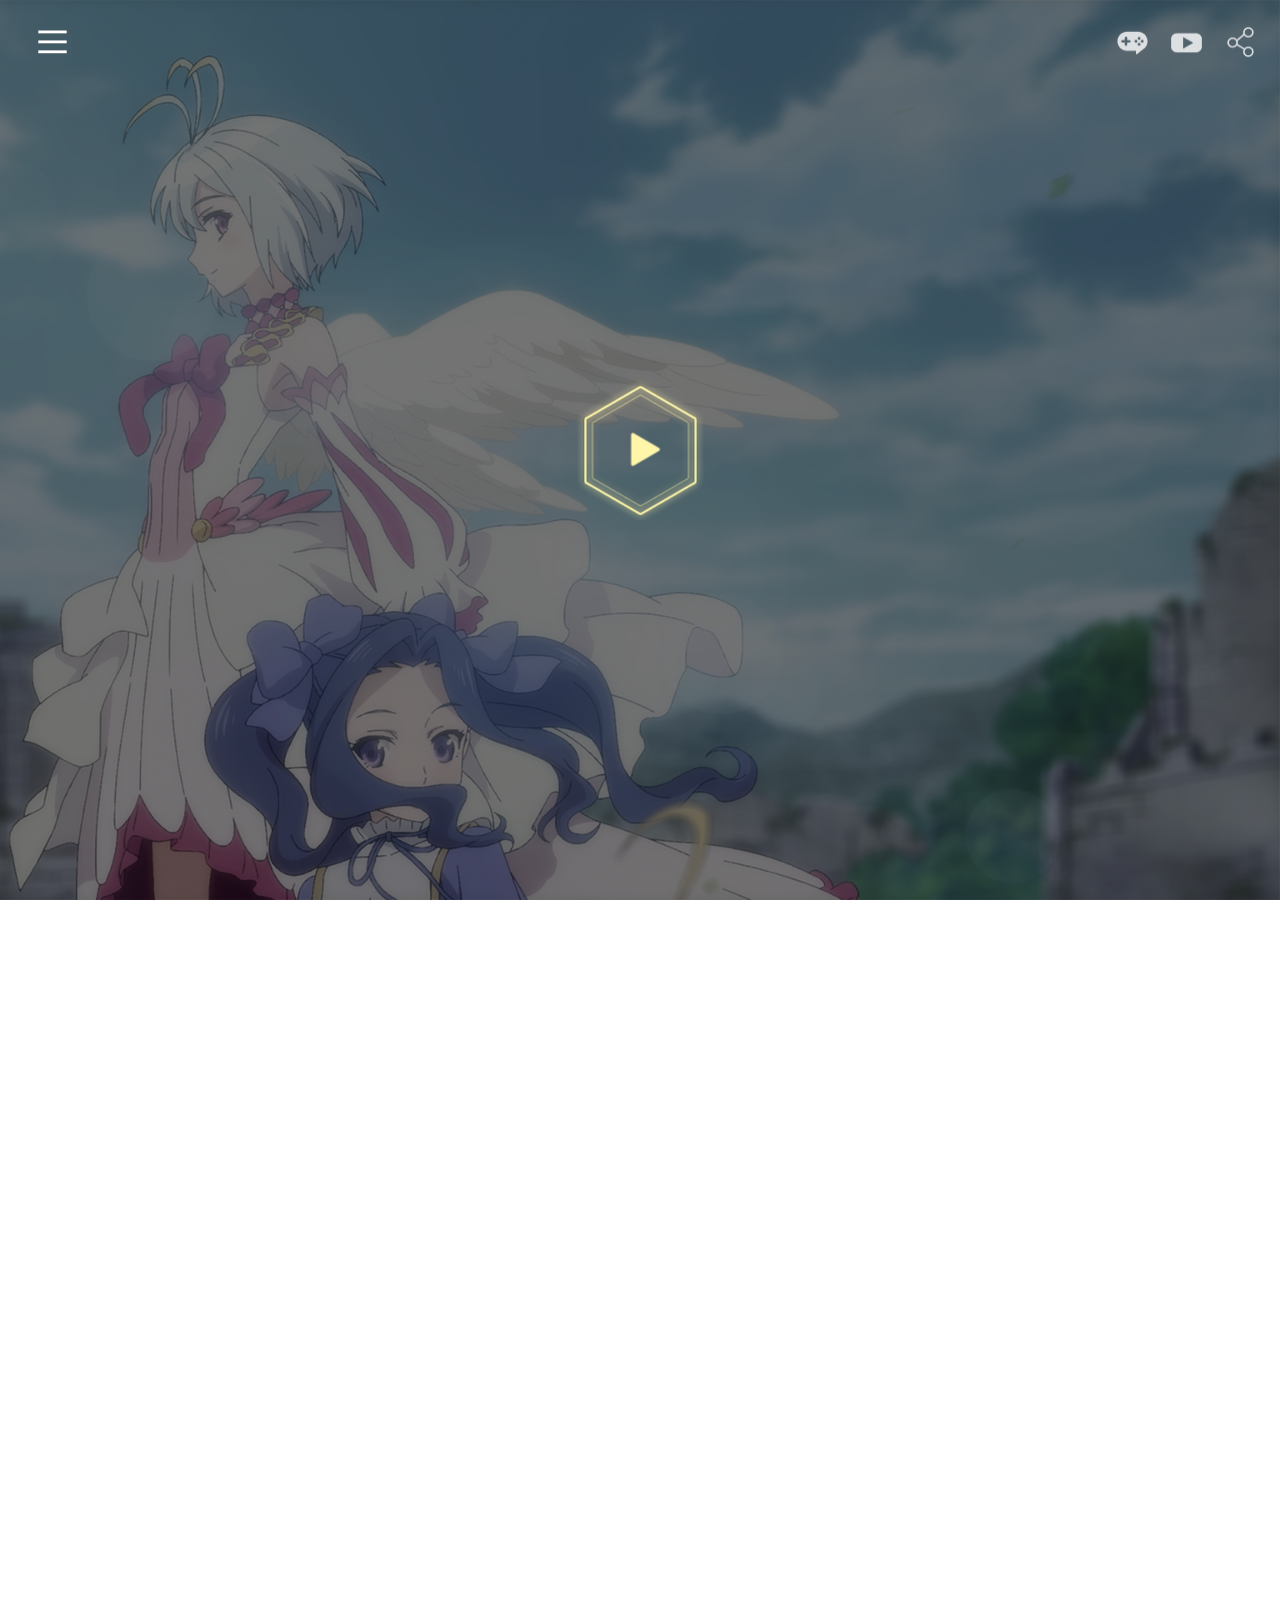
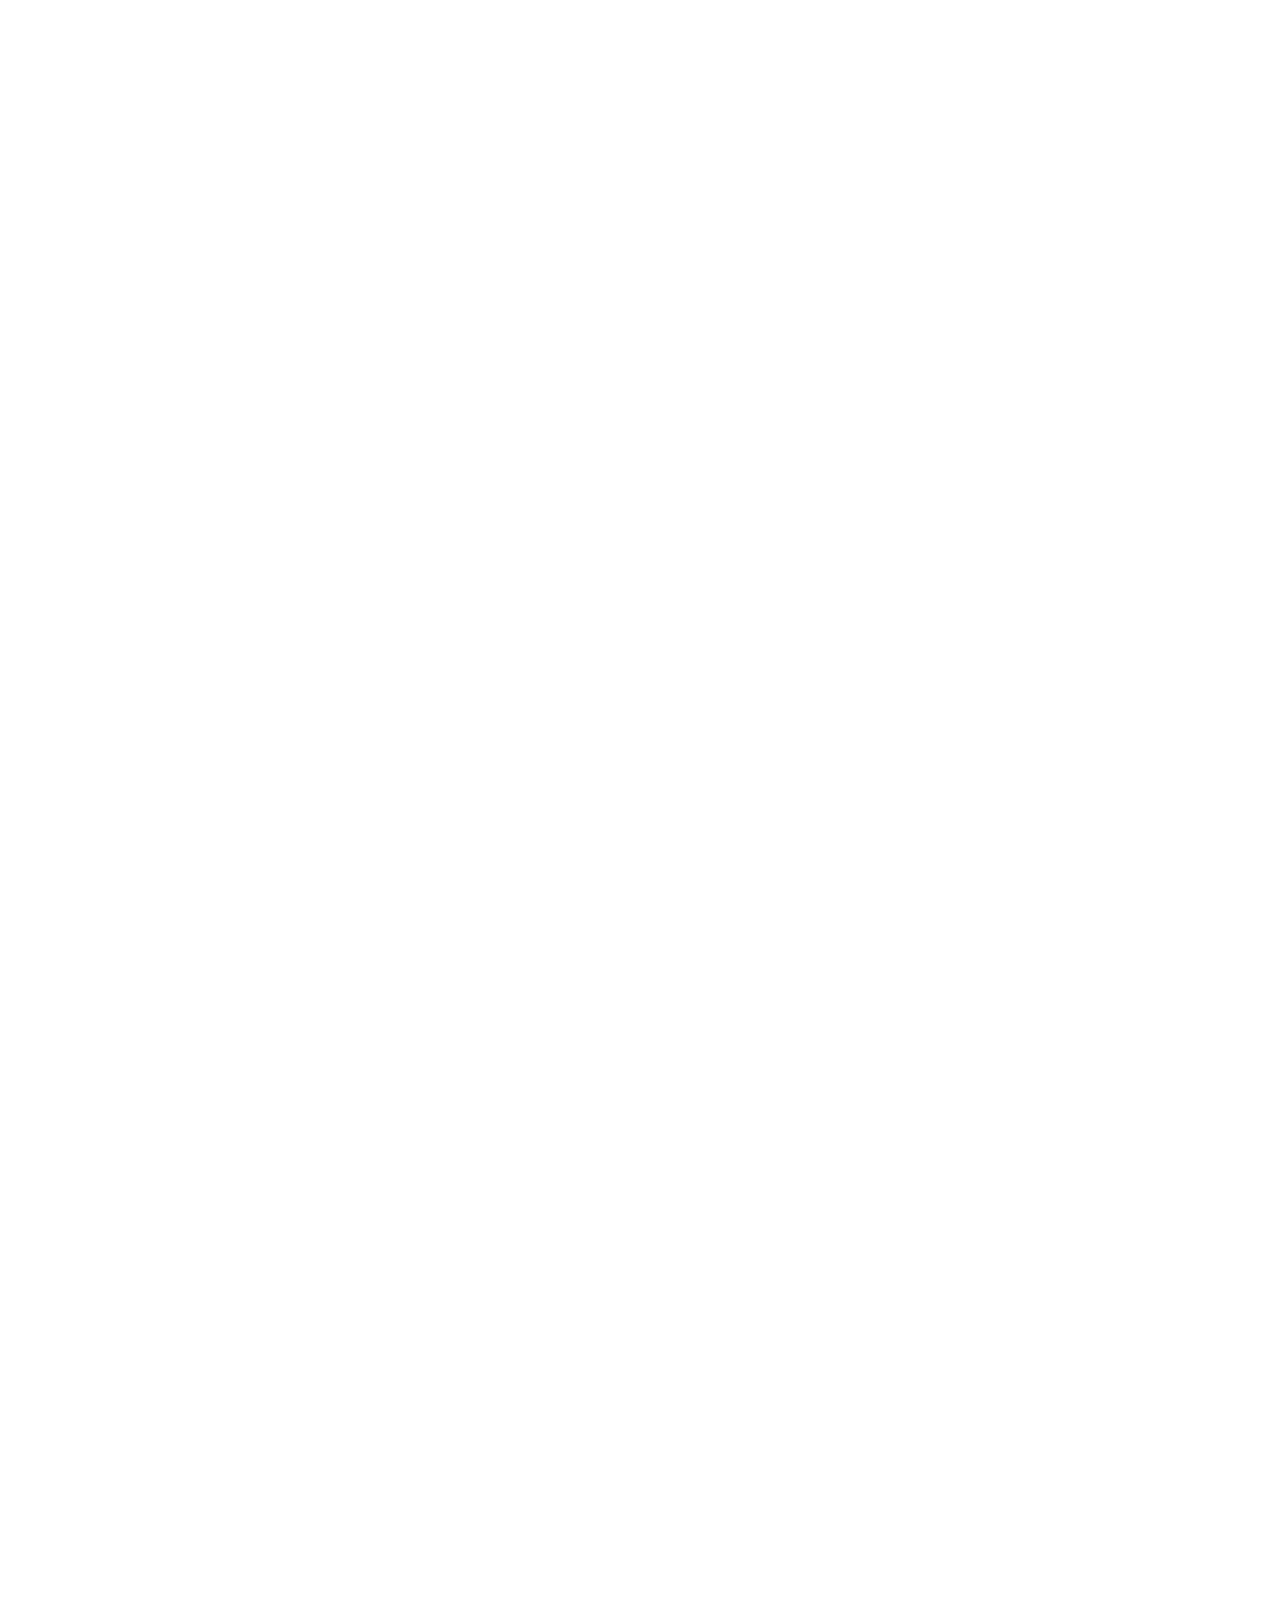
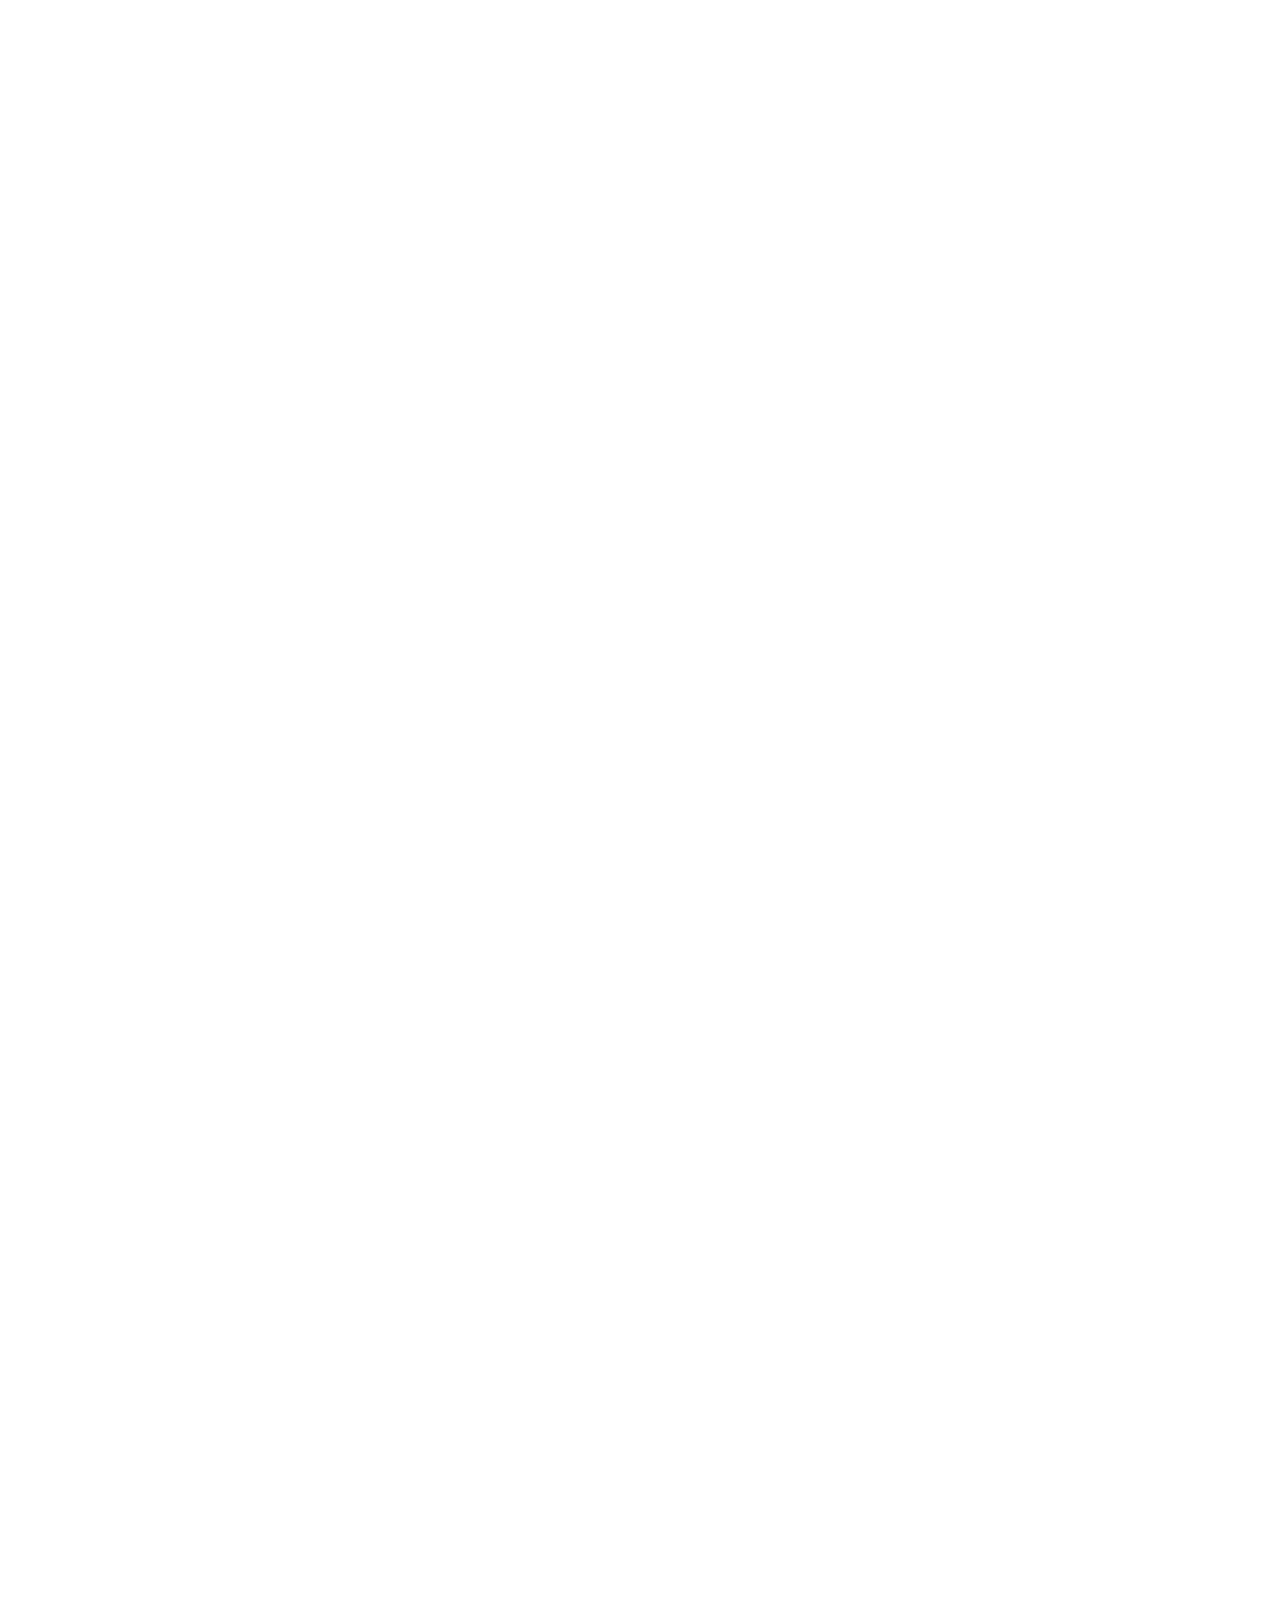
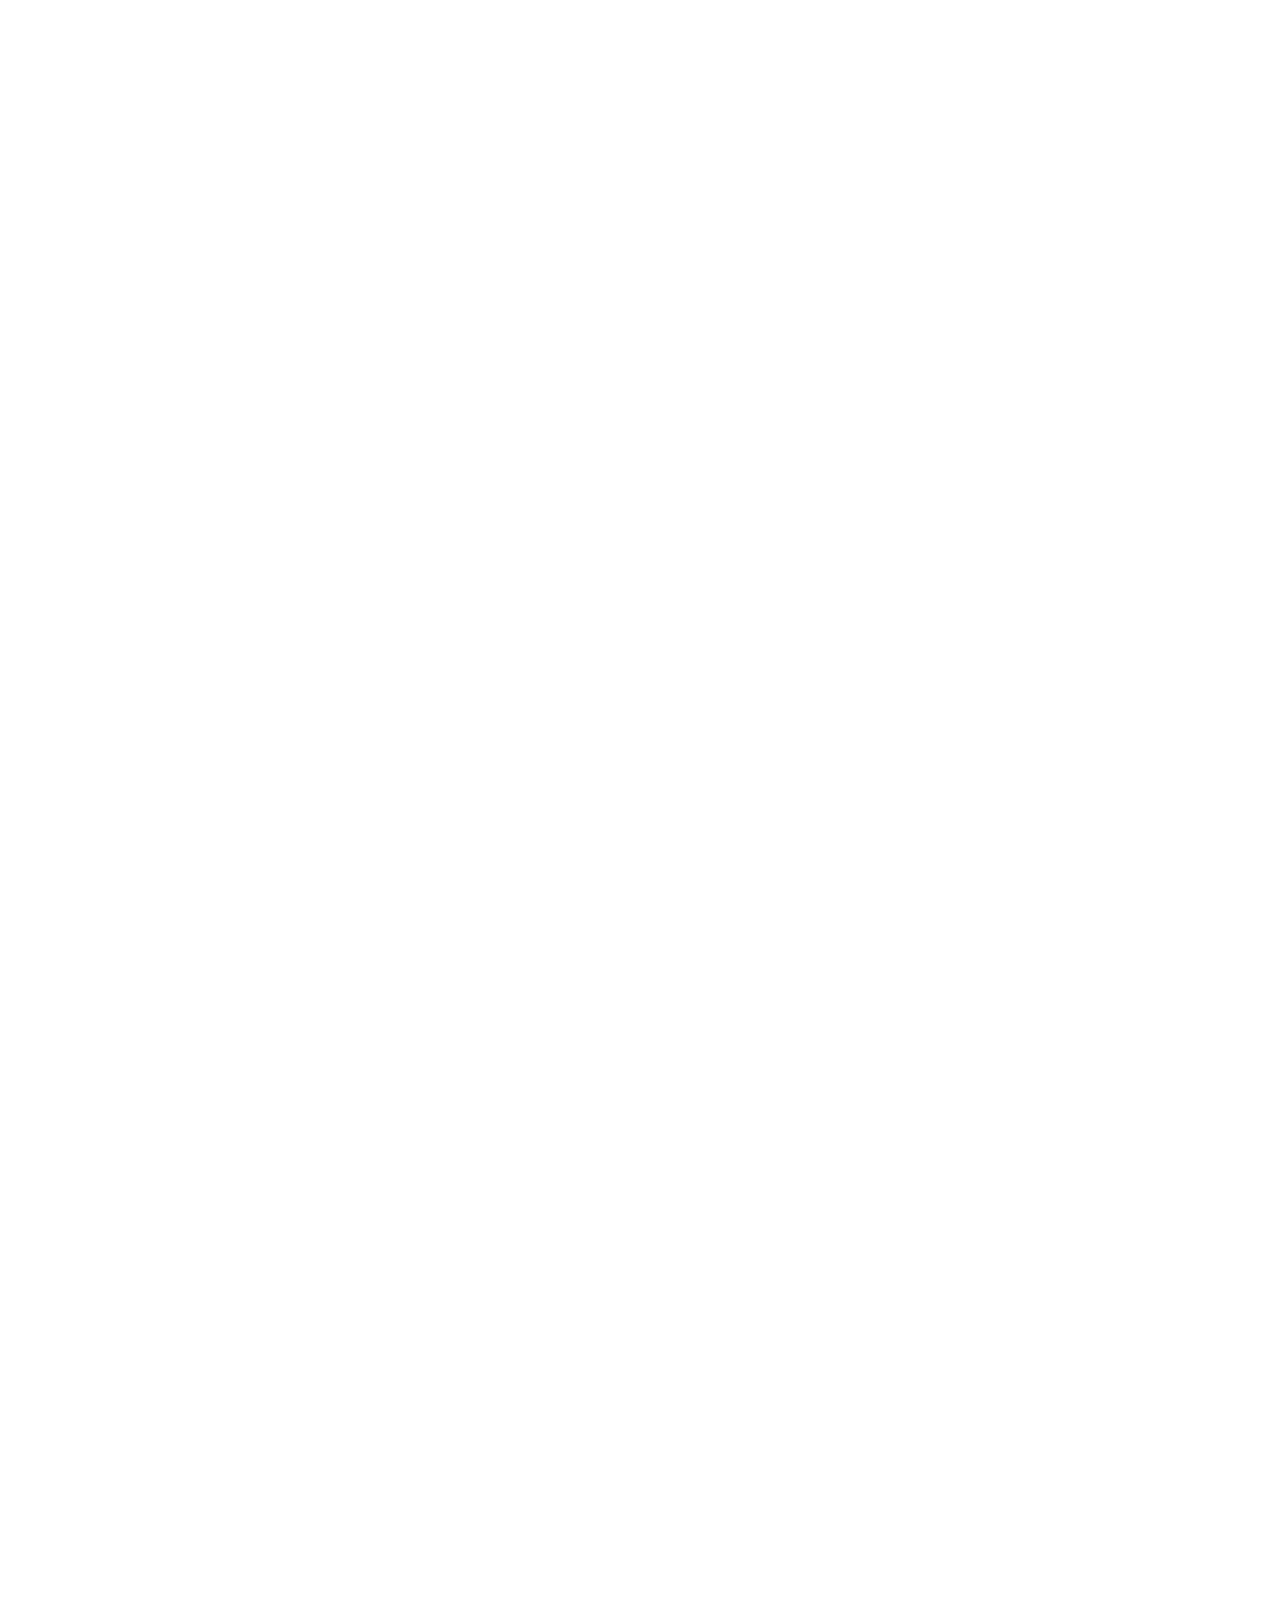
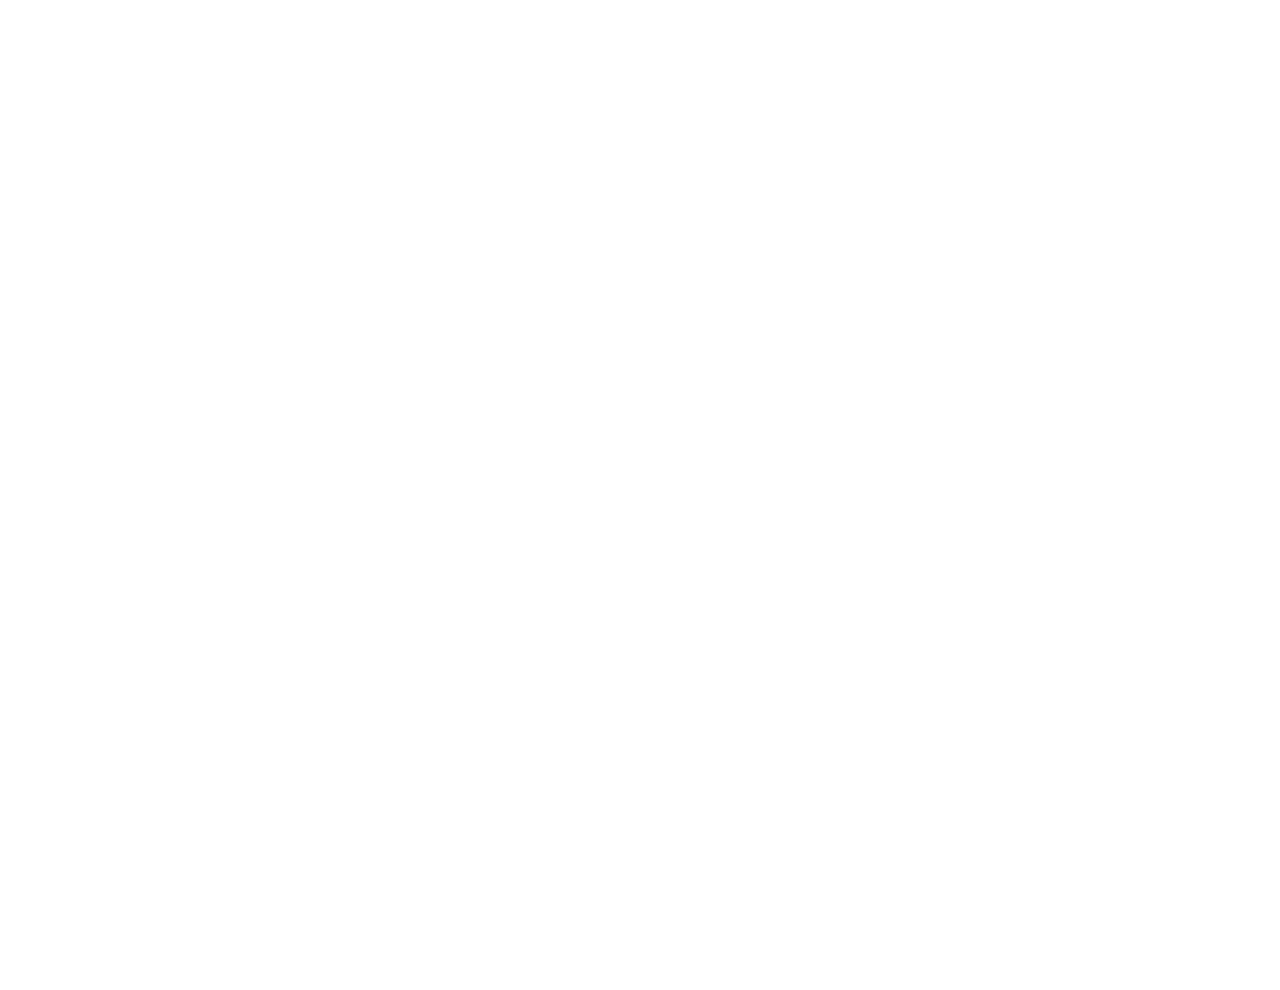
==== index.html @ 68cc8c5a "전체페이지 - PC 완료 (애니메이션 제외)" ====
<!DOCTYPE html>
<html lang="kr">
<head>
  <!-- META -->
  <meta charset="UTF-8">
  <meta http-equiv="X-UA-Compatible" content="IE=edge">
  <!-- <meta name="viewport" content="width=device-width, user-scalable=yes, initial-scale=1.0, maximum-scale=1.0, minimum-scale=1.0"> -->
  <meta name="viewport" content="width=device-width, initial-scale=1.0">
  <meta name="format-detection" content="telephone=no"/>
  <!--TITLE-->
  <title>방패용사 성공담 RISE</title>
  <!-- Description-->
  <meta name="title" content="방패용사 성공담 RISE" />
  <meta name="Description" content="다시 한 번 이 '세계'로" />
  <meta name="Keywords" content=" RPG, 미소녀 RPG, 소녀대전, 미소녀 게임, 현실판 미소녀, 셀럽 게임, 슈퍼걸스대전, 슈퍼걸스배틀, 슈퍼걸, 슈퍼걸스" />
  <!-- OG -->
  <meta property="og:site_name" content="방패용사 성공담 RISE" />
  <meta property="og:title" content="방패용사 성공담 RISE" />
  <meta property="og:type"  content="article" />
  <meta property="og:description" content="다시 한 번 이 '세계'로" />
  <meta property="og:type" content="website" />
  <meta property="og:locale" content="en" />
  <meta property="og:url" content="https://supergirlsbattle.co.kr/" />
  <meta property="og:image" content="https://supergirlsbattle.co.kr/images/OG_Image.jpg" />
  <meta property="og:image:width" content="1200" />
  <meta property="og:image:height" content="600" />
  <!-- OG - KakaoTalk -->
  <!-- OG - X -->
  <meta name="twitter:title" content="&lt;방패용사 성공담 RISE&gt;" />
  <meta name="twitter:image" content="https://supergirlsbattle.co.kr/images/OG_Image.jpg" />
  <meta name="twitter:description" content="다시 한 번 이 '세계'로" />
  <meta name="twitter:url" content="https://supergirlsbattle.co.kr/" />
  <meta name="twitter:card" content="summary_large_image" />
  <!-- 서치어드바이저 -->
  <meta name="naver-site-verification" content="65e9d36fe5f0536c90061d45e8344105aa3c71df" />
  <!-- FAVICON -->
  <link rel="icon" type="image/png" sizes="57x57" href="https://supergirlsbattle.co.kr/favicon/apple-icon-57x57.png">
  <link rel="icon" type="image/png" sizes="60x60" href="https://supergirlsbattle.co.kr/favicon/apple-icon-60x60.png">
  <link rel="icon" type="image/png" sizes="72x72" href="https://supergirlsbattle.co.kr/favicon/apple-icon-72x72.png">
  <link rel="icon" type="image/png" sizes="76x76" href="https://supergirlsbattle.co.kr/favicon/apple-touch-icon-76x76.png">
  <link rel="icon" type="image/png" sizes="114x114" href="https://supergirlsbattle.co.kr/favicon/apple-icon-114x114.png">
  <link rel="icon" type="image/png" sizes="120x120" href="https://supergirlsbattle.co.kr/favicon/apple-icon-120x120.png">
  <link rel="icon" type="image/png" sizes="144x144" href="https://supergirlsbattle.co.kr/favicon/apple-icon-144x144.png">
  <link rel="icon" type="image/png" sizes="152x152" href="https://supergirlsbattle.co.kr/favicon/apple-icon-152x152.png">
  <link rel="icon" type="image/png" sizes="180x180" href="https://supergirlsbattle.co.kr/favicon/apple-icon-180x180.png">
  <link rel="icon" type="image/png" sizes="192x192" href="https://supergirlsbattle.co.kr/favicon/android-icon-192x192.png">
  <link rel="icon" type="image/png" sizes="96x96" href="https://supergirlsbattle.co.kr/favicon/favicon-96x96.png">
  <link rel="icon" type="image/png" sizes="32x32" href="https://supergirlsbattle.co.kr/favicon/favicon-32x32.png">
  <link rel="icon" type="image/png" sizes="16x16" href="https://supergirlsbattle.co.kr/favicon/favicon-16x16.png">
  <!---FONT-->
  <script type="module" src="https://8fl3k30sy0.execute-api.ap-northeast-2.amazonaws.com/v1/api/fontstream/djs/?sid=[base64]" charset="utf-8"></script>
  <link rel="stylesheet" type="text/css" href="https://cdn.jsdelivr.net/gh/orioncactus/pretendard/dist/web/static/pretendard.css" />
  <!-- JS -->
  <link rel="stylesheet" href="css/jquery.fullpage.css"/>
  <script src="https://ajax.googleapis.com/ajax/libs/jquery/3.5.1/jquery.min.js"></script>
  <script src="http://ajax.googleapis.com/ajax/libs/jquery/1.10.2/jquery.min.js"></script>
  <script src="js/jquery.fullpage.js"></script>
  <script src="https://t1.daumcdn.net/mapjsapi/bundle/postcode/prod/postcode.v2.js"></script>
  <script src="js/scrolloverflow.js"></script>
  <script src="https://cdnjs.cloudflare.com/ajax/libs/bodymovin/5.7.6/lottie.min.js"></script>
  <!-- CSS -->
  <link rel="stylesheet" href="https://cdnjs.cloudflare.com/ajax/libs/font-awesome/5.8.2/css/all.min.css" />
  <link rel="stylesheet" href="css/base.css?ver=20231121" />
  <link rel="stylesheet" href="https://unpkg.com/swiper@8/swiper-bundle.min.css"/>
  <link rel="stylesheet" href="css/header.css" />
  <link rel="stylesheet" href="css/footer.css" />
  <link rel="stylesheet" href="css/popstyle.css" />
  <link rel="stylesheet" href="css/responsive.css?ver=20231207" />
  <link rel="stylesheet" href="css/style.css?ver=20231206" />
  <link rel="stylesheet" href="css/pre-style.css" />
  <link rel="stylesheet" href="css/ev1-style.css" />
  <link rel="stylesheet" href="css/ev2-style.css" />
  <link rel="stylesheet" href="css/intro-style.css" />
  <link rel="stylesheet" href="css/game-style.css" />
  <link rel="stylesheet" href="css/char-style.css" />
  <link rel="stylesheet" href="css/media-style.css" />
  <style>
    .ani_box{cursor:pointer; max-width: 750px; min-width: 300px; width: 100%; margin: 0 auto}
    .logo_box{ max-width: 600px; min-width: 320px; width: 100%; margin: 0 auto}
  </style>
  <!-- Global site tag (gtag.js) - Google Analytics -->
  <!-- Meta Pixel Code -->
  <!-- End Meta Pixel Code -->
</head>
<body>
<!--HEADER-->
<header class="gnb">
  <h1><a class="logo" href="/">방패용사 성공담 RISE</a></h1>
  <button type="button" class="btn_nav_open mobile">Open Menu</button>

  <div class="gnb_right">
    <nav class="sns">
      <ul>
        <li class="none_1480"><a href="https://cafe.naver.com/supergirlsbattle" target="_blank" class="btn_pre_apple">App Store에서 사전 주문하기</a></li>
        <li class="none_1480"><a href="https://cafe.naver.com/supergirlsbattle" target="_blank" class="btn_pre_google">Google Play 사전 등록하기</a></li>
        <li class="none_1480"><a href="https://cafe.naver.com/supergirlsbattle" target="_blank" class="btn_pre_go">사전예약하기</a></li>
        <li><a href="https://cafe.naver.com/supergirlsbattle" target="_blank" class="btn_ncafe">NaverCafe</a></li>
        <li><a href="https://cafe.naver.com/supergirlsbattle" target="_blank" class="btn_youtube">Youtube</a></li>
        <li>
          <div class="wrap_share">
              <div class="cont_share_1">
                  <button id="share" href="#n" class="btn_share">Share</button>
              </div>
              <div class="cont_share_2">
                  <a href="#n" class="btn_top">top</a>
                  <a href="#n" class="btn_x">X</a>
                  <a href="#n" class="btn_facebook">Facebook</a>
                  <a href="#n" class="btn_link btn_link_copy">copy</a>
              </div>
          </div>
        </li>
          </ul>
      </nav>

      

      <nav class="m_nav btn_nav_close">
        <div class="m_nav_top">
          <button class="btn_m_close">X</button>
        </div>

        <img class="" src="./images/header_logo.png" />

          <ul>
            <li><a href="#main" class="nav_btn current font_ghana new_color">메인</a></li>
            <li><a href="#prereg" class="nav_btn font_ghana">사전예약</a></li>

            <li><a id="m_desc_cs_1" href="#ahcv" class="nav_btn font_ghana">이벤트</a></li>
            <li><a id="m_desc_cs_nav_1" href="#ahcv" class="nav_btn font_gmarket desc_m_nav_inner">- 사전예약 달성</a></li>
            <li><a id="m_desc_cs_nav_2" href="#invite" class="nav_btn font_gmarket desc_m_nav_inner">- 친구초대</a></li>

            <li><a id="m_desc_cs_2" href="#world" class="nav_btn font_ghana">게임소개</a></li>
            <li><a id="m_desc_cs_nav_3" href="#world" class="nav_btn font_gmarket desc_m_nav_inner">- 세계관</a></li>
            <li><a id="m_desc_cs_nav_4" href="#char" class="nav_btn font_gmarket desc_m_nav_inner">- 캐릭터</a></li>
            <li><a id="m_desc_cs_nav_5" href="#gamestic" class="nav_btn font_gmarket desc_m_nav_inner">- 게임특징</a></li>

            <li><a href="#medias" class="nav_btn font_ghana">미디어</a></li>
            <div class="m_pre_wrap">
              <li class=""><a href="https://cafe.naver.com/supergirlsbattle" target="_blank" class=""><img class="img_m_pre_sns" src="./images/btn_apple_pre_kr.svg" /></a></li>
              <li class=""><a href="https://cafe.naver.com/supergirlsbattle" target="_blank" class=""><img class="img_m_pre_sns" src="./images/btn_google_pre_kr.svg" /></a></li>
              <li class=""><a href="https://cafe.naver.com/supergirlsbattle" target="_blank" class=""><img class="img_m_pre_sns" src="./images/reservation_btn2.png" /></a></li>
            </div>
          </ul>
      </nav>
</header>

<nav id="fp-nav" class="_gnb" style="z-index: 9;">
  <ul>
      <li><a href="#main" data-menuanchor="main"><span></span></a><p class="fp-tooltip left">메인</p></li>
      <li><a href="#prereg" data-menuanchor="prereg"><span></span></a><p class="fp-tooltip left">사전예약</p> </li>
      <li><a id="desc_cs_1" href="#ahcv" data-menuanchor="ahcv"><span></span></a><p id="desc_cs_p_1" class="fp-tooltip left">이벤트</p> </li>
      <div id="desc_nav_inner_1" class="desc_nav_inner">
        <p id="desc_cs_nav_1" href="#ahcv" class="font_gmarket">- 사전예약 달성</p>
        <p id="desc_cs_nav_2" href="invite" class="font_gmarket">- 친구초대</p>
      </div>
      <li id="nav_none_1"><a href="#ahcv" data-menuanchor="ahcv"><span></span></a><p class="fp-tooltip left">사전예약 달성</p></li>
      <li id="nav_none_2"><a href="#invite" data-menuanchor="invite"><span></span></a><p class="fp-tooltip left">친구초대</p></li>
      <li><a id="desc_cs_2" href="#world" data-menuanchor="world"><span></span></a><p id="desc_cs_p_2" class="fp-tooltip left">게임소개</p></li>
      <div id="desc_nav_inner_2" class="desc_nav_inner">
        <p id="desc_cs_nav_3" href="#world" class="font_gmarket">- 세계관</p>
        <p id="desc_cs_nav_4" href="#char" class="font_gmarket">- 캐릭터</p>
        <p id="desc_cs_nav_5" href="#gamestic" class="font_gmarket">- 게임 특징</p>
      </div>
      <li id="nav_none_3"><a href="#char" data-menuanchor="char"><span></span></a><p class="fp-tooltip left">캐릭터</p></li>
      <li id="nav_none_4"><a href="#gamestic" data-menuanchor="gamestic"><span></span></a><p class="fp-tooltip left">게임특징</p></li>
      <li><a href="#medias" data-menuanchor="medias"><span></span></a><p class="fp-tooltip left">미디어</p></li>
  </ul>
</nav>

<!--POP-UP : Youtube-->
<div class="popup_video_mask" class="wrap_pop">
  <div class="popup_video">
      <button type="button" class="btn_muted btn_overhide" onclick="closeYoutube();"><img class="ch-deco-topcenter" src="./images/btn_close.png" /></button>
      <div id="youtubePlayer"></div>
  </div>
</div>
<!--//POP-UP : Youtube-->

<!-- 팝업 : 이벤트 유의사항 공통 -->
<div id="popup_event_common" class="wrap_pop">
  <div class="popup" style="background: url(./images/pop_bg.jpg) center; background-size: cover;background-repeat: no-repeat;">
  <div class="pop-deco-top">
    <div class="pop-deco-top-left">
      <img class="tr-01" src="./images/tr-010.png" />
    </div>
    <img class="pop-deco-top-center" src="./images/pop-deco-top-center0.png" />
    <div class="pop-deco-top-right">
      <img class="tr-02" src="./images/tr-020.png" />
    </div>
  </div>
  <div class="pop-wrap">
    <img class="pop-deco-left" src="./images/pop-deco-left0.png" />
    <div class="pop-cont">
      <h4 class="pop_title font_gmarket_b">이벤트 유의사항</h4>
      <div class="pop-bar"></div>
      <div style="display: flex; flex-direction: column; align-items: flex-start; gap: 10px; max-width: 590px;">
        <h4 class="pop-desc pop_ev_desc">· 본 이벤트는 만 00세 미만은 참여할 수 없습니다.</h4>
        <h4 class="pop-desc pop_ev_desc" style="text-indent: -20px; margin-left: 20px; line-height: 24px;">· &lt;방패용사 성공담 RISE&gt; 사전예약 이벤트 보상은 오픈 이후 공식 라운지를 통해 <br>안내 드릴 예정입니다.</h4>
        <h4 class="pop-desc pop_ev_desc">· 자세한 이벤트 공통 정책은 공식 라운지 ‘이벤트 공통 정책’에서 확인할 수 있습니다.</h4>
        <h4 class="pop-desc pop_ev_desc">· 허위 및 잘못된 정보를 입력하는 경우 사전예약 및 이벤트 참여가 불가능합니다.</h4>
      </div>
      <button class="btn-pop-ok" onclick="$('#popup_event_common').hide();">
        <p class="pop-ok-desc">확인</p>
      </button>
    </div>
    <img class="pop-deco-right" src="./images/pop-deco-right0.png" />
  </div>
  <div class="pop-deco-bottom">
    <div class="pop-deco-bottom-left">
      <img class="tr-03" src="./images/tr-030.png" />
    </div>
    <img class="pop-deco-bottom-center" src="./images/pop-deco-bottom-center0.png" />
    <div class="pop-deco-bottom-right">
      <img class="tr-04" src="./images/tr-040.png" />
    </div>
  </div>
</div>
  <div class="check_bg"></div>
</div>
<!-- // 팝업 : 이벤트 유의사항 공통 -->

<!-- 팝업 : 사전예약 완료 -->
<div id="popup_advance_complete" class="wrap_pop">
  <div class="popup" style="background: url(./images/pop_bg.jpg) center; background-size: cover;background-repeat: no-repeat;">
  <div class="pop-deco-top">
    <div class="pop-deco-top-left">
      <img class="tr-01" src="./images/tr-010.png" />
    </div>
    <img class="pop-deco-top-center" src="./images/pop-deco-top-center0.png" />
    <div class="pop-deco-top-right">
      <img class="tr-02" src="./images/tr-020.png" />
    </div>
  </div>
  <div class="pop-wrap">
    <img class="pop-deco-left" src="./images/pop-deco-left0.png" />
    <div class="pop-cont">
      <h4 class="pop_title font_gmarket_b">방패용사 성공담 RISE</h4>
      <h5 class="pop-desc-s font_gmarket_b">사전예약에 참여해주셔서 감사합니다.</h5>
      <div class="pop-bar"></div>
      <p class="pop-desc-xs font_gmarket_b">다른 사전예약 이벤트에도 참여해 보세요!</p>
      <button class="btn-pop-ok" onclick="$('#popup_advance_complete').hide();">
        <p class="pop-ok-desc">확인</p>
      </button>
    </div>
    <img class="pop-deco-right" src="./images/pop-deco-right0.png" />
  </div>
  <div class="pop-deco-bottom">
    <div class="pop-deco-bottom-left">
      <img class="tr-03" src="./images/tr-030.png" />
    </div>
    <img class="pop-deco-bottom-center" src="./images/pop-deco-bottom-center0.png" />
    <div class="pop-deco-bottom-right">
      <img class="tr-04" src="./images/tr-040.png" />
    </div>
  </div>
</div>
  <div class="check_bg"></div>
</div>
<!-- // 팝업 : 사전예약 완료 -->

<!-- 팝업 : 개인정보 수집 동의 -->
<div id="pop_policy" class="wrap_pop">
  <div class="popup" style="background: url(./images/pop_bg.jpg) center; background-size: cover;background-repeat: no-repeat;">
  <div class="pop-deco-top">
    <div class="pop-deco-top-left">
      <img class="tr-01" src="./images/tr-010.png" />
    </div>
    <img class="pop-deco-top-center" src="./images/pop-deco-top-center0.png" />
    <div class="pop-deco-top-right">
      <img class="tr-02" src="./images/tr-020.png" />
    </div>
  </div>
  <div class="pop-wrap">
    <img class="pop-deco-left" src="./images/pop-deco-left0.png" />
    <div class="pop-cont">
      <h4 class="pop-ttl pop_title pop_title font_gmarket_b">-</h4>
      <div class="pop-bar"></div>
      <h4 class="pop-desc">(주)스타코링크와 (주)아이톡시는 다음과 같이 개인정보를 수집 및 이용하고 있습니다.</h4>
      <div class="pop-table">
        <div class="cont-desc">
          <div class="box-desc">
            <div class="pop-desc-2">수집 및 이용 목적</div>
          </div>
          <div class="box-desc">
            <div class="pop-desc-2">개인정보 수집 항목</div>
          </div>
          <div class="box-desc">
            <div class="pop-desc-2">자동 수집 항목</div>
          </div>
          <div class="box-desc">
            <div class="pop-desc-2">자동 수집 목적</div>
          </div>
          <div class="box-desc">
            <div class="pop-desc-2">보유 및 이용기간</div>
          </div>
        </div>
        <div class="cont-desc2">
          <div class="box-desc-2">
            <div class="pop-desc-2">&lt;방패용사 성공담 RISE&gt; 사전예약, 론칭 및 추가 업데이트 소식, 이벤트 등 프로모션 알림 전송</div>
          </div>
          <div class="box-desc-2">
            <div class="pop-desc-2">휴대폰 번호</div>
          </div>
          <div class="box-desc-2">
            <div class="pop-desc-2">OS, IP, 등록 일시</div>
          </div>
          <div class="box-desc-2">
            <div class="pop-desc-2">사전예약</div>
          </div>
          <div class="box-desc-2">
            <div class="pop-desc-2">이벤트 종료 후 1년</div>
          </div>
        </div>
      </div>
      <p class="pop_title font_gmarket_b">개인정보 처리 위탁 안내</p>
      <div class="pop-bar"></div>
      <p class="pop-desc">
        (주)스타코링크와 (주)아이톡시는 다음과 같이 개인정보를 위탁하고
        있습니다.
      </p>
      <div class="poptable">
        <div class="cont-desc">
          <div class="box-desc">
            <div class="pop-desc-2">위탁업체</div>
          </div>
          <div class="box-desc">
            <div class="pop-desc-22">위탁 목적</div>
          </div>
        </div>
        <div class="cont-desc2">
          <div class="box-desc-2">
            <div class="pop-desc-23">(주)인덱스메이커</div>
          </div>
          <div class="box-desc-2">
            <div class="pop-desc-2">업데이트 및 이벤트 알림 전송</div>
          </div>
        </div>
      </div>
      <p class="pop-desc-notice">
        · 그 외 사항 및 수집 정보와 관련된 사항은 개인정보 처리 방침을 따릅니다.
        <br />
        · 개인정보 수집 및 이용 동의를
      </p>
      <button class="btn-pop-ok" onclick="$('#pop_policy').hide();">
        <p class="pop-ok-desc">확인</p>
      </button>
    </div>
    <img class="pop-deco-right" src="./images/pop-deco-right0.png" />
  </div>
  <div class="pop-deco-bottom">
    <div class="pop-deco-bottom-left">
      <img class="tr-03" src="./images/tr-030.png" />
    </div>
    <img class="pop-deco-bottom-center" src="./images/pop-deco-bottom-center0.png" />
    <div class="pop-deco-bottom-right">
      <img class="tr-04" src="./images/tr-040.png" />
    </div>
  </div>
</div>
  <div class="check_bg"></div>
</div>
<!-- // 팝업 : 개인정보 수집 동의 -->

<!-- 팝업 : 텍스트 한줄 공통 -->
<div id="pop_desc" class="wrap_pop">
  <div class="popup" style="background: url(./images/pop_bg.jpg) center; background-size: cover;background-repeat: no-repeat;">
    <div class="pop-deco-top">
      <div class="pop-deco-top-left">
        <img class="tr-01" src="./images/tr-010.png" />
      </div>
      <img class="pop-deco-top-center" src="./images/pop-deco-top-center0.png" />
      <div class="pop-deco-top-right">
        <img class="tr-02" src="./images/tr-020.png" />
      </div>
    </div>
    <div class="pop-wrap pop-wrap-desc">
      <img class="pop-deco-left" src="./images/pop-deco-left0.png" />
      <div class="pop-cont pop-common-cont">
        <h4 class="pop_title pop-ttl-desc font_gmarket_b desc_pop_common">-</h4>
        
        <button class="btn-pop-ok" onclick="$('#pop_desc').hide();">
          <p class="pop-ok-desc">확인</p>
        </button>
      </div>
      <img class="pop-deco-right" src="./images/pop-deco-right0.png" />
    </div>
    <div class="pop-deco-bottom">
      <div class="pop-deco-bottom-left">
        <img class="tr-03" src="./images/tr-030.png" />
      </div>
      <img class="pop-deco-bottom-center" src="./images/pop-deco-bottom-center0.png" />
      <div class="pop-deco-bottom-right">
        <img class="tr-04" src="./images/tr-040.png" />
      </div>
    </div>
  </div>
  <div class="check_bg"></div>
</div>
<!-- // 팝업 : 텍스트 한줄 공통 -->

<!-- 팝업 : 친구초대 완료 -->
<div id="popup_invite_complete" class="wrap_pop">
  <div class="popup" style="background: url(./images/pop_bg.jpg) center; background-size: cover;background-repeat: no-repeat;">
  <div class="pop-deco-top">
    <div class="pop-deco-top-left">
      <img class="tr-01" src="./images/tr-010.png" />
    </div>
    <img class="pop-deco-top-center" src="./images/pop-deco-top-center0.png" />
    <div class="pop-deco-top-right">
      <img class="tr-02" src="./images/tr-020.png" />
    </div>
  </div>
  <div class="pop-wrap">
    <img class="pop-deco-left" src="./images/pop-deco-left0.png" />
    <div class="pop-cont">
      <h4 class="pop_title font_gmarket_b">방패용사 성공담 RISE</h4>
      <h5 class="pop-desc-s font_gmarket_b">친구초대 이벤트에 참여해주셔서 감사합니다.</h5>
      <div class="pop-bar"></div>
      <p class="pop-desc-xs font_gmarket_b">하기의 링크를 복사하여 친구들을 초대해보세요.</p>
      
      <div class="box_num_invite">
        <input type="tel" id="num_invite_phone" class="num-invite font_gmarket" name="phone" value="" pattern="^[1-9]{1}[0-9]*" placeholder="'-'을 제외하고 숫자만 입력해 주세요." maxlength="" autocomplete='off'>
        <button type="button" class="btn_num_invite"><p class="font_gmarket_b font_w">입력완료</p></button>
      </div>
      <div class="box_num_invite">
        <input type="tel" id="num_invite_url" class="num-invite font_gmarket" name="phone" value="" pattern="^[1-9]{1}[0-9]*" placeholder="내 친구 초대 URL" maxlength="" autocomplete='off'>
        <button type="button" class="btn_num_invite"><p class="font_gmarket_b font_w">복사하기</p></button>
      </div>
      
      <button class="btn-pop-ok" onclick="$('#popup_invite_complete').hide();">
        <p class="pop-ok-desc">확인</p>
      </button>
    </div>
    <img class="pop-deco-right" src="./images/pop-deco-right0.png" />
  </div>
  <div class="pop-deco-bottom">
    <div class="pop-deco-bottom-left">
      <img class="tr-03" src="./images/tr-030.png" />
    </div>
    <img class="pop-deco-bottom-center" src="./images/pop-deco-bottom-center0.png" />
    <div class="pop-deco-bottom-right">
      <img class="tr-04" src="./images/tr-040.png" />
    </div>
  </div>
</div>
  <div class="check_bg"></div>
</div>
<!-- // 팝업 : 친구초대 완료 -->

<!-- 팝업 : 초대한 친구 수 -->
<div id="popup_friend" class="wrap_pop">
  <div class="popup" style="background: url(./images/pop_bg.jpg) center; background-size: cover;background-repeat: no-repeat;">
  <div class="pop-deco-top">
    <div class="pop-deco-top-left">
      <img class="tr-01" src="./images/tr-010.png" />
    </div>
    <img class="pop-deco-top-center" src="./images/pop-deco-top-center0.png" />
    <div class="pop-deco-top-right">
      <img class="tr-02" src="./images/tr-020.png" />
    </div>
  </div>
  <div class="pop-wrap pop-friend-wrap">
    <img class="pop-deco-left" src="./images/pop-deco-left0.png" />
    <div class="pop-cont">
      <div class="friend_area">
        <h4 class="pop_title font_gmarket_b">현재 당신이 초대한 친구 수는</h4>
        <div class="friend_underline" style="border-bottom: 2px solid #91763F; padding: 0 10px; margin: 0 10px;"><h4 class="pop_title font_gmarket_b" style="padding: 0 8px;">10</h4></div>
        <h4 class="pop_title font_gmarket_b">명 입니다.</h4>
      </div>
        <p class="pop-friend-desc font_gmarket">* 유의사항 : 생성된 URL로 등록하지 않은 친구는 카운트에서 제외됩니다.</p>
      <button class="btn-pop-ok" onclick="$('#popup_friend').hide();">
        <p class="pop-ok-desc">확인</p>
      </button>
    </div>
    <img class="pop-deco-right" src="./images/pop-deco-right0.png" />
  </div>
  <div class="pop-deco-bottom">
    <div class="pop-deco-bottom-left">
      <img class="tr-03" src="./images/tr-030.png" />
    </div>
    <img class="pop-deco-bottom-center" src="./images/pop-deco-bottom-center0.png" />
    <div class="pop-deco-bottom-right">
      <img class="tr-04" src="./images/tr-040.png" />
    </div>
  </div>
</div>
  <div class="check_bg"></div>
</div>
<!-- // 팝업 : 초대한 친구 수 -->

<!-- 팝업 : 캐릭터 공통 팝업 -->
<div id="pop_char" class="wrap_pop">
  <div class="cont_char_pop">
    <div class="ch-pop" style="background: url(./images_char/ch-pop.png) center; background-size: cover; background-repeat: no-repeat;">
      <img class="char_pop" src="" />
      <div class="ch-deco-top">
      <div class="ch-deco-top-left">
        <img class="tr-01" src="./images_char/tr-010.png" />
      </div>
      <img class="ch-deco-topcenter" src="./images_char/ch-deco-topcenter0.png" />
      <div class="ch-deco-top-right">
        <img class="tr-02" src="./images_char/tr-020.png" />
      </div>
    </div>
    <div class="ch-deco-middle">
      <img class="ch-deco-middle-left" src="./images_char/ch-deco-middle-left0.png" />
      <div class="ch-deco-middle-center">
        <h3 class="name_char_pop font_gmarket_b">이와타니 나오후미</h3>
        <div class="ch-history">
          <div class="textarea_pop_char">
            <p class="_0 desc_char_pop">-</p>
          </div>
        </div>
      </div>
      <img class="ch-deco-middile-right" src="./images_char/ch-deco-middile-right0.png" />
    </div>
    <div class="ch-deco-bottom">
      <div class="ch-deco-bottom-left">
        <img class="tr-03" src="./images_char/tr-030.png" />
      </div>
      <img class="ch-deco-bottom-center" src="./images_char/ch-deco-bottom-center0.png" />
      <div class="ch-deco-bottom-right">
        <img class="tr-04" src="./images_char/tr-040.png" />
      </div>
    </div>
    </div>
    <button class="btn-pop-char-close" onclick="$('#pop_char').hide();"><img class="ch-deco-topcenter" src="./images/btn_close.png" /></button>
  </div>
  <div class="check_bg"></div>
</div>
<!-- // 팝업 : 텍스트 한줄 공통 -->


<main class="container">
  <div id="fullpage">

    <!--01. 메인 -->
    <section id="main-page" class="section fp-auto-height-responsive subsection scroll_x" data-color="white" data-anchor="main">
      <article class="intro_cont">
        <div class="main_box">
          <!-- <h2>방패용사 성공담 RISE</h2>
          <button class="btn_play btn_overflow" onclick="openYoutube('Yr-90OpqBqQ');"></button>
          <img src="./images/main_desc.png">
          <a href="#event" class="btn_main_pre"></a> -->
          <div id = "main_logo" class="logo_box"></div>		
          <button class="btn_play btn_overflow" onclick="openYoutube('Yr-90OpqBqQ');"></button>
          <div id = "animContainer" class="ani_box"></div>	
        </div>
        <div class="mask"></div>
      </article>
    </section>
    <!-- // 01. 메인 -->

    <!-- 02. 사전예약 -->
    <section id="pre" class="section fp-auto-height-responsive subsection scroll_x" style="background: url(./images_pre/advance.png) center; background-size: cover; background-repeat: no-repeat;" data-anchor="prereg">
    <div class="rectangle-9"></div>
    <div class="pre_img_char_box">
      <img class="pre_img_char pre_char_1" src="./images_pre/ch1.png" />
      <img class="pre_img_char pre_char_2" src="./images_pre/ch2.png" />
      <img class="pre_img_char pre_char_3" src="./images_pre/ch3.png" />
    </div>
    <div class="content">
      <div class="frame-63">
        <div class="sub-title">
          <div class="title none_1024">&lt;방패용사 성공담 RISE&gt; 사전예약</div>
          <div class="title views_1024 m_pre_title_1">&lt;방패용사 성공담 RISE&gt;</div>
          <div class="title views_1024 m_pre_title_2">사전예약</div>
        </div>
        <div class="sub-deco-box">
          <div class="frame-50">
            <div class="frame-46">
              <img class="deco-2-2" src="./images_pre/deco-2-20.png" />
            </div>
            <div class="frame-45">
              <img class="deco-wide-top-1" src="./images_pre/deco-wide-top-10.png" />
            </div>
            <div class="frame-48">
              <img class="deco-2-22" src="./images_pre/deco-2-21.png" />
            </div>
          </div>
          <div class="sub-title-small">
            <p class="event-1">다시 한 번 이 ‘세계’로</p>
          </div>
          <div class="frame-50">
            <div class="frame-46">
              <img class="deco-1-1" src="./images_pre/deco-1-10.png" />
            </div>
            <div class="frame-45">
              <img class="deco-wide-bottom-1" src="./images_pre/deco-wide-bottom-10.png" />
            </div>
            <div class="frame-48">
              <img class="deco-1-12" src="./images_pre/eco-1-11.png" />
            </div>
          </div>
        </div>
      </div>
      <div class="frame-62">

        <div class="frame-36">
          <img class="" src="./images_pre/event-1_compen.png" />
          <!-- <div
            class="frame-362"
            style="background: url(./images_pre/frame-361.png) center; background-size: cover; background-repeat: no-repeat;">
            <div class="div2">사전예약 보상</div>
          </div>
          <div
            class="frame-37" style=" background: url(./images_pre/frame-370.png) center; background-size: cover; background-repeat: no-repeat;">
            <img class="ssr-1-1" src="./images_pre/ssr-1-10.png" />
          </div> -->
        </div>

        <!-- !! 사전예약 입력 폼 !! -->
        <form class="frame-61">

          <!-- 스토어 선택 Radio -->
          <div class="frame-58">
            <label for="gstore" class="frame-51">
              <input type="radio" name="market" value="google" id="gstore" class="check" checked>
              <p class="form_desc google-play">Google Play</p>
            </label>
            <label for="appstore" class="frame-52">
              <input type="radio" name="market" value="apple" id="appstore" class="check2">
              <p class="form_desc app-store">App Store</p>
            </label>
          </div>
          <!-- // 스토어 선택 Radio -->

          <!-- 번호 입력 Num -->
          <div class="frame-60">
            <input type="tel" id="num_phone" class="frame-59 num-pre" name="phone" value="" pattern="^[1-9]{1}[0-9]*" placeholder="'-'을 제외하고 숫자만 입력해 주세요." maxlength="" autocomplete='off'>
            <button type="button" class="reservation-btn-3 btn_apply">
              <img class="btn-pre-1 none_1024" src="./images_pre/btn-pre-10.png" />
              <img class="btn-pre-1 views_1024" src="./images_pre/m_btn-pre-10.png" />
            </button>
          </div>
          <!-- 번호 입력 Num -->

          <!-- 필수 동의 Check -->
          <div class="frame-53 check_flex">
            <input id="agree_all" type="checkbox" name="all_age" value="check0" class="checklist">
            <label class="check_age" for="agree_all"><p class="font_gmarket font_w">아래의 내용을 확인했으며, 모두 동의 합니다.</span></p></label>
          </div>
          <div class="frame-56">
            <div class="frame-54 check_flex">
              <input id="agree_age" type="checkbox" name="agree_age" value="check1" class="checklist">
              <label class="check_age" for="agree_age"><p class="font_gmarket font_w">개인 정보 수집 및 이용 동의 (필수)</p></label>
            </div>
            <div class="btn-small-2 btn_event_essential">
              <button class="font_gmarket div4">자세히보기</button>
            </div>
          </div>
          <div class="frame-57">
            <div class="frame-55 check_flex">
              <input id="agree_event" type="checkbox" name="agree_event" value="check3" class="checklist">
              <label class="check_age" for="agree_event"><p class="font_gmarket font_w">이벤트, 프로모션 등 알림 수신 동의 (선택)</p></label>
            </div>
            <div class="btn-small-2">
              <button class="font_gmarket div4 btn_event_select">자세히보기</button>
            </div>
          </div>
          <!-- // 필수 동의 Check -->

        </form>
        <!-- !! // 사전예약 입력 폼 !! -->

      </div>
      <div class="frame-372">
        <div
          class="frame-362"
          style="background: url(./images_pre/frame-362.png) center; background-size: cover; background-repeat: no-repeat;">
          <div class="div2">스토어 사전예약 추가 보상</div>
        </div>
        <div class="frame-373" style="background: url(./images_pre/frame-372.png) center; background-size: cover; background-repeat: no-repeat;">
          <div class="tip_wrap">
            <div class="tip">
              <img class="event-tip-1-1" src="./images_pre/event-tip-1-10.png" />
            </div>
            <div class="frame-64">
              <a href="" target="_blank" class="btn-apple-pre-kr">
                <img class="vector" src="./images_pre/vector0.svg" />
                <img class="vector2" src="./images_pre/vector1.svg" />
                <img class="vector3" src="./images_pre/vector2.svg" />
                <img class="xmlid-20" src="./images_pre/xmlid-200.svg" />
                <img class="group" src="./images_pre/group0.svg" />
                <img class="group2" src="./images_pre/group1.svg" />
              </a>
              <a href="" target="_blank" class="btn-google-pre-kr">
                <img class="vector4" src="./images_pre/vector3.svg" />
                <img class="vector5" src="./images_pre/vector4.svg" />
                <img class="vector6" src="./images_pre/vector5.svg" />
                <img class="vector7" src="./images_pre/vector6.svg" />
                <img class="group3" src="./images_pre/group2.svg" />
                <img class="group4" src="./images_pre/group3.svg" />
              </a>
            </div>
          </div>
          <div class="tip-2">
            <img class="event-tip-2-3" src="./images_pre/event-tip-2-30.png" />
          </div>
        </div>
      </div>
      <button class="btn-small btn_event_notice"><p class="div4">이벤트 유의사항</p></button>
    </div>
  </section>
  <!-- // 02. 사전예약 -->

  <!-- 03-1. 이벤트1 -->
  <section id="advance" class="section fp-auto-height-responsive subsection _3-page scroll_x" style="background: url(./images_ev1/image0.png) center; background-size: cover; background-repeat: no-repeat;" data-anchor="ahcv">
    <div class="cont-ev-1">
      <div class="frame-30">
        <div class="sub-title-small">
          <div class="event-1 font_gmarket_b">EVENT 1</div>
        </div>
        <div class="title">
          <div class="title">사전예약 달성 이벤트</div>
        </div>
        <div class="sub-deco-box">
          <div class="frame-50">
            <div class="frame-46">
              <img class="deco-2-2" src="./images_ev1/deco-2-20.png" />
            </div>
            <div class="frame-45">
              <img class="deco-wide-top-1" src="./images_ev1/deco-wide-top-10.png" />
            </div>
            <div class="frame-48">
              <img class="deco-2-22" src="./images_ev1/deco-2-21.png" />
            </div>
          </div>
          <div class="sub-title-small2">
            <p class="event-1">이 ‘세계’ 구원 프로젝트</p>
          </div>
          <div class="frame-50">
            <div class="frame-46">
              <img class="deco-1-1" src="./images_ev1/deco-1-10.png" />
            </div>
            <div class="frame-45">
              <img class="deco-wide-bottom-1" src="./images_ev1/deco-wide-bottom-10.png" />
            </div>
            <div class="frame-48">
              <img class="deco-1-12" src="./images_ev1/deco-1-11.png" />
            </div>
          </div>
        </div>
      </div>
      <div class="frame-26">
        <div class="frame-27">
          <div class="div2">사전예약 달성 현황</div>
        </div>
        <label class="frame-28">
          <p id="proposer" class="_0-000-000 font_gmarket_b">0,000,000명</p>
        </label>
      </div>
      <div class="frame-29">
        <div class="event-1-card">
          <img class="event-1-card-01-1" src="./images_ev1/event-1-card-01-10.png" />
        </div>
        <div class="event-1-card2">
          <img class="event-1-card-02" src="./images_ev1/event-1-card-020.png" />
        </div>
        <div class="event-1-card2">
          <img class="event-1-card-03" src="./images_ev1/event-1-card-030.png" />
        </div>
        <div class="event-1-card2">
          <img class="event-1-card-04" src="./images_ev1/event-1-card-040.png" />
        </div>
        <div class="event-1-card2">
          <img class="event-1-card-05" src="./images_ev1/event-1-card-050.png" />
        </div>
      </div>
      <div class="frame-31">
        <button class="btn-rise">
          <img class="rise-btn-1 btn_link_copy" src="./images_ev1/rise-btn-10.png" />
        </button>
        <button class="btn-small btn_event_notice">
          <p class="div4">이벤트 유의사항</p>
        </button>
      </div>
    </div>
  </section>
  <!-- // 03-1. 이벤트1 -->

  <!-- 03-2. 이벤트2 -->
  <section id="inv" class="section fp-auto-height-responsive subsection _4-page scroll_x" data-anchor="invite" style="background: url(./images_ev2/_4-page.png) center; background-size: cover; background-repeat: no-repeat;">
    <div class="content">
      <div class="frame-39">
        <div class="sub-title-small">
          <div class="event-1">EVENT 2</div>
        </div>
        <div class="sub-title">
          <p class="title">이 세계 소문내기 이벤트</p>
        </div>
        <div class="ev2-sub-deco-box">
          <div class="frame-50">
            <div class="frame-46">
              <img class="deco-2-2" src="./images_ev2/deco-2-20.png" />
            </div>
            <div class="frame-45">
              <img class="deco-wide-top-1" src="./images_ev2/deco-wide-top-10.png" />
            </div>
            <div class="frame-48">
              <img class="deco-2-22" src="./images_ev2/deco-2-21.png" />
            </div>
          </div>
          <div class="sub-title-small2">
            <div class="event-1">함께하면 강해지는 이 ‘세계’ 이벤트</div>
          </div>
          <div class="frame-50">
            <div class="frame-46">
              <img class="deco-1-1" src="./images_ev2/deco-1-10.png" />
            </div>
            <div class="frame-45">
              <img class="deco-wide-bottom-1" src="./images_ev2/deco-wide-bottom-10.png" />
            </div>
            <div class="frame-48">
              <img class="deco-1-12" src="./images_ev2/deco-1-11.png" />
            </div>
          </div>
        </div>
      </div>
      <div class="card-step">
        <div class="frame-41">
          <div class="ev2-frame-372">
            <div
              class="frame-362"
              style="background: url(./images_ev2/frame-362.png) center; background-size: cover; background-repeat: no-repeat;">
              <div class="step-2">STEP 1</div>
            </div>
            <div class="frame-373" style="background: url(./images_ev2/frame-372.png) center; background-size: cover; background-repeat: no-repeat;">
              <div class="ev2-div2">친구 초대<br>링크(URL) 생성</div>
            </div>
          </div>
          <div class="event-2-card">
            <img class="event-2-card-01" src="./images_ev2/event-2-card-010.png" />
          </div>
        </div>
        <div class="point">
          <img class="group-1" src="./images_ev2/group-10.svg" />
        </div>
        <div class="frame-42">
          <div class="ev2-frame-372">
            <div
              class="frame-362"
              style="background: url(./images_ev2/frame-362.png) center; background-size: cover; background-repeat: no-repeat;">
              <div class="step-2">STEP 2</div>
            </div>
            <div class="frame-373" style="background: url(./images_ev2/frame-372.png) center; background-size: cover; background-repeat: no-repeat;">
              <div class="ev2-div2">친구 초대 링크 공유</div>
            </div>
          </div>
          <div class="event-2-card">
            <img class="event-2-card-02" src="./images_ev2/event-2-card-020.png" />
          </div>
        </div>
        <div class="point">
          <img class="group-12" src="./images_ev2/group-10.svg" />
        </div>
        <div class="frame-43">
          <div class="frame-38">
            <div class="frame-362" style="background: url(./images_ev2/frame-363.png) center; background-size: cover; background-repeat: no-repeat;">
              <div class="step-3">STEP 3</div>
            </div>
            <div class="frame-373" style="background: url(./images_ev2/frame-373.png) center; background-size: cover; background-repeat: no-repeat;">
              <div class="ev2-div2">이벤트 보상<br />기다리기</div>
            </div>
          </div>
          <div class="event-2-card">
            <img class="event-2-card-03" src="./images_ev2/event-2-card-030.png" />
          </div>
        </div>
      </div>
      <div class="invitation">
        <label class="input"></label>
        <button class="btn-invitation-link">
          <img class="btn-invitation-link2" src="./images_ev2/btn-invitation-link1.png" />
        </button>
        <button class="btn-invitation-ok">
          <img class="btn-invitation-ok2" src="./images_ev2/btn-invitation-ok1.png" />
        </button>
      </div>
      <!-- <div class="frame-44">
        <div class="frame-53 check_flex">
          <input id="agree_ev2" type="checkbox" name="all_age" value="check0" class="checklist">
          <label class="check_age" for="agree_ev2"><p class="font_gmarket font_w">아래의 내용을 확인했으며, 모두 동의 합니다.</span></p></label>
        </div>
        <button class="btn-small-2">
          <p class="div4">자세히보기</p>
        </button>
      </div> -->
      <button class="btn-small btn_event_notice">
        <p class="div4">이벤트 유의사항</p>
      </button>
    </div>
  </section>
  <!-- // 03-2. 이벤트2 -->

  <!-- 04. 세계관 -->
	<section id="intro" class="section fp-auto-height-responsive scroll_x" data-anchor="world">
    <div class="intro_slide">
      <div class="swiper-wrapper">
        <div class="swiper-slide">
          <img class="img-intro" src="./imges_intro/intro_img_1.jpg" />
        </div>
        <div class="swiper-slide">
          <img class="img-intro" src="./imges_intro/intro_img_2.jpg" />
        </div>
        <div class="swiper-slide">
          <img class="img-intro" src="./imges_intro/intro_img_3.jpg" />
        </div>
        <div class="swiper-slide">
          <img class="img-intro" src="./imges_intro/intro_img_4.jpg" />
        </div>
        <div class="swiper-slide">
          <img class="img-intro" src="./imges_intro/intro_img_5.jpg" />
        </div>
        <div class="swiper-slide">
          <img class="img-intro" src="./imges_intro/intro_img_6.jpg" />
        </div>
      </div>
    </div>
    <img class="img-intro" src="./imges_intro/bg_intro.jpg" />
	</section>
	<!-- // 04. 세계관 -->

  <!-- 05. 캐릭터 -->
	<section id="character" class="section fp-auto-height-responsive scroll_x" data-anchor="char">
    <div class="wrap_char">

      <div class="title">
        <div class="title">캐릭터</div>
      </div>
      <div class="cont-char">
        <button class="card-ch card_num_1">
          <img class="card-ch-1-2" src="./images_char/card_ch_1.png" />
        </button>
        <button class="card-ch2 card_num_2">
          <img class="card-ch-2-1" src="./images_char/card_ch_2.png" />
        </button>
        <button class="card-ch2 card_num_3">
          <img class="card-ch-3-1" src="./images_char/card_ch_3.png" />
        </button>
        <button class="card-ch2 card_num_4">
          <img class="card-ch-4-1" src="./images_char/card_ch_4.png" />
        </button>
        <button class="card-ch2 card_num_5">
          <img class="card-ch-5-1" src="./images_char/card_ch_5.png" />
        </button>
        <button class="card-ch2 card_num_6">
          <img class="card-ch-6-1" src="./images_char/card_ch_6.png" />
        </button>
        <button class="card-ch2 card_num_7">
          <img class="card-ch-7-1" src="./images_char/card_ch_7.png" />
        </button>
        <button class="card-ch2 card_num_8">
          <img class="card-ch-8-1" src="./images_char/card_ch_8.png" />
        </button>
      </div>
    </div>
	</section>
	<!-- // 05. 캐릭터 -->

  <!-- 06. 게임특징 -->
	<section id="game" class="section fp-auto-height-responsive scroll_x" data-anchor="gamestic">
    <div class="game_slide">

      <div class="title">
        <div class="title">게임 특징</div>
      </div>
      <div class="character_slide">
        <div class="swiper-wrapper character_list">

          <div class="swiper-slide mirinae">
            <div class="flex_game">
              <img class="img-game" src="./images_game/img-game-1.jpg" />
            </div>
          </div>

          <div class="swiper-slide mirinae">
            <div class="flex_game">
              <img class="img-game" src="./images_game/img-game-2.jpg" />
            </div>
          </div>

          <div class="swiper-slide mirinae">
            <div class="flex_game">
              <img class="img-game" src="./images_game/img-game-3.jpg" />
            </div>
          </div>

          <div class="swiper-slide mirinae">
            <div class="flex_game">
              <img class="img-game" src="./images_game/img-game-4.jpg" />
            </div>
          </div>

          <div class="swiper-slide mirinae">
            <div class="flex_game">
              <img class="img-game" src="./images_game/img-game-5.jpg" />
            </div>
          </div>

          <div class="swiper-slide mirinae">
            <div class="flex_game">
              <img class="img-game" src="./images_game/img-game-6.jpg" />
            </div>
          </div>
        </div>

        <div class="swiper-button-prev"></div>
        <div class="swiper-button-next"></div>
       
        
      </div>
    </div>
    <div class="rectangle-9"></div>
	</section>
	<!-- // 06. 게임특징 -->

  <!-- 06. 미디어 -->
	<section id="media" class="section fp-auto-height-responsive scroll_x" data-anchor="medias">
    <div class="media_slide">

      <div class="title">
        <div class="title">미디어</div>
      </div>
      <div class="media_wrap">
        <div class="swiper mySwiper2 cont_media">
          <div class="swiper-wrapper">
            <div class="swiper-slide media_slide_main">
              <img  src="./images_media/img-media-6.jpg"/>
            </div>
            <div class="swiper-slide media_slide_main">
              <img  src="./images_media/img-media-7.jpg"/>
            </div>
            <div class="swiper-slide media_slide_main">
              <img  src="./images_media/img-media-8.jpg"/>
            </div>
            <div class="swiper-slide media_slide_main">
              <img  src="./images_media/img-media-1.jpg"/>
            </div>
            <div class="swiper-slide media_slide_main">
              <img  src="./images_media/img-media-2.jpg"/>
            </div>
            <div class="swiper-slide media_slide_main">
              <img  src="./images_media/img-media-3.jpg"/>
            </div>
            <div class="swiper-slide media_slide_main">
              <img  src="./images_media/img-media-4.jpg"/>
            </div>
            <div class="swiper-slide media_slide_main">
              <img  src="./images_media/img-media-5.jpg"/>
            </div>
          </div>
          <!-- <div class="swiper-button-next"></div>
          <div class="swiper-button-prev"></div> -->
        </div>
        <div class="swiper_all">
          <div thumbsSlider="" class="swiper mySwiper pagenation">
            <div class="swiper-wrapper media_wrapper">
              <div class="swiper-slide media_pagenation media_slide_main">
                <img  src="./images_media/img-media-6.jpg"/>
                <div class="bg_media_black"></div>
              </div>
              <div class="swiper-slide media_pagenation media_slide_main">
                <img  src="./images_media/img-media-7.jpg"/>
                <div class="bg_media_black"></div>
              </div>
              <div class="swiper-slide media_pagenation media_slide_main">
                <img  src="./images_media/img-media-8.jpg"/>
                <div class="bg_media_black"></div>
              </div>
              <div class="swiper-slide media_pagenation media_slide_main">
                <img  src="./images_media/img-media-1.jpg"/>
                <div class="bg_media_black"></div>
              </div>
              <div class="swiper-slide media_pagenation media_slide_main">
                <img  src="./images_media/img-media-2.jpg"/>
                <div class="bg_media_black"></div>
              </div>
              <div class="swiper-slide media_pagenation media_slide_main">
                <img  src="./images_media/img-media-3.jpg"/>
                <div class="bg_media_black"></div>
              </div>
              <div class="swiper-slide media_pagenation media_slide_main">
                <img  src="./images_media/img-media-4.jpg"/>
                <div class="bg_media_black"></div>
              </div>
              <div class="swiper-slide media_pagenation media_slide_main">
                <img  src="./images_media/img-media-5.jpg"/>
                <div class="bg_media_black"></div>
              </div>
            </div>
          </div>
          
        </div>
      </div>
    </div>
    <div class="rectangle-9"></div>
	</section>
	<!-- // 06. 미디어 -->

<section id="footer" class="section fp-auto-height-responsive fp-auto-height" data-anchor="copyright">
	<div class="wrap">
	  <div class="footer_cont">
		<div class="footer_left_box">
		  <a class="logo" href="https://www.itoxi.co.kr/" target="_blank">아이톡시</a>
		  <div class="footer_bar"></div>
		  <a class="c_logo" href="#intro">개발사</a>
		</div>

		<div class="desc_itoxi">
		  <p class="font_g font-xxs">주식회사 아이톡시<br>
		  주소 | 서울특별시 강남구 도산대로 427, 파모소빌딩 5층<br>
		대표자 | 전봉규<br>
	  사업자등록번호 | 211-86-23306</p>
		</div>
	  </div>
		<div class="footer_right">
		<div class="footer_text">
		  <ul class="footer_menu font-xs">
			<li><a href="https://itoxi.oqupie.com/portals/1549/articles/31545" class="font_g pp_left" target="_blank">이용약관</a></li>
			<li class="footer_center_menu"><a href="https://itoxi.oqupie.com/portals/1549/articles/31462" class="pp_center"  target="_blank">개인정보처리방침</a></li>
			<li><a href="https://itoxi.oqupie.com/portals/1549/articles/31719" class="pp_right"  target="_blank">운영정책</a></li>
		  </ul>
		</div>
		 <p class="sns_txt">@ITOXI Corp. & Mihua Interactive Ltd. ALL RIGHTS RESERVED.</p>

	   </div>
	 </div>
  </section>
  </div>

</main>


<!-- JS -->
<script src="https://unpkg.com/swiper@8/swiper-bundle.min.js"></script>
<script src="./js/tsmain.js"></script>
<script>
  var logo_ani = bodymovin.loadAnimation({
      container : document.getElementById('main_logo'),
      renderer : 'svg',
      loop : true,
      autoplay : true,
      path: 'main_logo.json' 
  });
    
  logo_ani.play();	
    
  const clickableDiv = document.getElementById('animContainer');
  clickableDiv.addEventListener('click', () => {
  const url = 'https://www.naver.com';
  window.location.href = url;
  });
  const animationContainer = document.getElementById('animContainer');
  let currentAnimation = null;
  
  function loadAnimation(animationPath, autoplay = true) {
      if (currentAnimation) {
          currentAnimation.stop();
          currentAnimation.destroy(); 
      }
      currentAnimation = lottie.loadAnimation({
          container: animationContainer, 
          renderer: 'svg',
          loop: true, 
          autoplay: autoplay, 
          path: animationPath 
      });
  }
    
  var lottieElement = document.getElementById('animContainer');
  loadAnimation('ani_loading.json');
  currentAnimation.playSegments([0, 460], true);
  
  setTimeout(() => {
      currentAnimation.playSegments([130, 460], true); 
  }, 4000);
    
  lottieElement.addEventListener('mouseenter', function() {
    currentAnimation.playSegments([620, 670], true); });
  
  lottieElement.addEventListener('mouseleave', function() {
      currentAnimation.playSegments([224, 462], true); });	
</script>
<script>
$(document).ready(function(){
    $('#fullpage').fullpage({
      afterLoad: function(origin, destination, direction) {
        // 현재 body의 클래스를 확인하고 #info_k에 표시
        var bodyClasses = $('body').attr('class');

        $('#info_k').text('현재 body 클래스: ' + bodyClasses);
          if (bodyClasses === 'fp-viewing-main') { $('#fp-nav').css('background', 'none');}
          else{ $('#fp-nav').css('background', 'url(images/bg_nav.png) no-repeat center / cover');}
			
        },
        navigationPosition: "left",
        verticalCentered: false,
        anchors: ['main', 'prereg', 'ahcv', 'invite', 'world', 'char', 'gamestic', 'medias', 'copyright'],
        scrollOverflow: true,
        navigation: true,
        menu : '#fp-nav',
        autoScrolling: true, // 수직 스크롤 비활성화
        scrollHorizontally: false, // 수평 스크롤 활성화
        scrollingSpeed: 700,
        // scrollBar:true,
        // navigationTooltips: [
        //     '메인', 
        //     '사전예약',  
        //     '사전예약 달성', 
        //     '친구초대', 
        //     '세계관', 
        //     '캐릭터', 
        //     '게임 특징', 
        //     '미디어',
        //     '푸터'
        // ],
        // showActiveTooltip: true,
        bigSectionsDestination: top,
        normalScrollElements: ".popup_video_mask, .wrap_pop .scroll_x",
        fixedElements: ".fixed_top, .fixed_sns, div.m_top, .popup_btn, #m_menu, #pop_bg, #pop_wrap",
        responsiveWidth: 1025,
        // onLeave: function(origin, destination, direction, trigger){
        //     if (origin.anchor === 'main') {
        //         $('#fp-nav').css('background', 'none');
        //     }
        // },
        // afterLoad: function(origin, destination, direction){
        //     if (destination.anchor === 'main') {
        //         $('#fp-nav').css('background', 'none');
        //     } else {
        //         $('#fp-nav').css('background', 'url(../images/bg_nav.png) no-repeat center / cover');
        //     }
        // },
        // afterRender: function(){
        //     $('#fp-nav').css('background', 'none');
        // }
    });

    function Mobile() {return /Android|webOS|iPhone|iPad|iPod|BlackBerry|IEMobile|Opera Mini/i.test(navigator.userAgent);}
    $( '.m_menu_g ul li:nth-child(2)' ).click( function() {
        $( 'html, body' ).animate( { scrollTop : 0 }, 400 );
        return false;
    } );
  });  
</script>
<script>
$(document).ready(function() {
    // hover 효과를 추가하는 함수
    function setHoverEffect() {
        $('#desc_cs_1').addClass('hover-effect');
        $('#desc_cs_p_1').addClass('hover-effect');
    }

    // hover 효과를 제거하는 함수
    function removeHoverEffect() {
        $('#desc_cs_1').removeClass('hover-effect');
        $('#desc_cs_p_1').removeClass('hover-effect');
    }

    $('#desc_nav_inner_1').hover(setHoverEffect, removeHoverEffect);

    // 클릭 이벤트 추가
    $('#desc_cs_nav_1').on('click', function() {
        window.location.href = '#ahcv'; // 링크로 이동
    });

    // 클릭 이벤트 추가
    $('#desc_cs_nav_2').on('click', function() {
        window.location.href = '#invite'; // 링크로 이동
    });

    // 페이지 로드 시 해시 체크
    function checkHash() {
        const hash = window.location.hash;
        if (hash === '#ahcv' || hash === '#invite') {
            setHoverEffect(); // 해당 해시일 경우 hover 효과 유지
        } else {
            removeHoverEffect(); // 다른 경우 hover 효과 제거
        }
    }

    // 페이지 로드 시 및 해시 변경 시 체크
    checkHash();
    $(window).on('hashchange', checkHash);
});
</script>

<script>
$(document).ready(function() {
  // hover 효과를 추가하는 함수
  function setHoverEffect() {
      $('#desc_cs_2').addClass('hover-effect');
      $('#desc_cs_p_2').addClass('hover-effect');
  }

  // hover 효과를 제거하는 함수
  function removeHoverEffect() {
      $('#desc_cs_2').removeClass('hover-effect');
      $('#desc_cs_p_2').removeClass('hover-effect');
  }

  $('#desc_nav_inner_2').hover(setHoverEffect, removeHoverEffect);

  // 클릭 이벤트 추가
  $('#desc_cs_nav_3').on('click', function() {
      window.location.href = '#world'; // 링크로 이동
  });

  // 클릭 이벤트 추가
  $('#desc_cs_nav_4').on('click', function() {
      window.location.href = '#char'; // 링크로 이동
  });

  // 클릭 이벤트 추가
  $('#desc_cs_nav_5').on('click', function() {
      window.location.href = '#gamestic'; // 링크로 이동
  });


  // 페이지 로드 시 해시 체크
  function checkHash() {
      const hash = window.location.hash;
      if (hash === '#world' || hash === '#char' || hash === '#gamestic') {
          setHoverEffect(); // 해당 해시일 경우 hover 효과 유지
      } else {
          removeHoverEffect(); // 다른 경우 hover 효과 제거
      }
  }

  // 페이지 로드 시 및 해시 변경 시 체크
  checkHash();
  $(window).on('hashchange', checkHash);
});

$(document).ready(function() {
    // 현재 해시를 확인하고 해당 a 태그에 new_color 클래스 추가
    function updateNavColor() {
        const hash = window.location.hash || '#main'; // 기본값 설정
        $('.nav_btn').removeClass('new_color'); // 모든 a 태그에서 new_color 클래스 제거

        // 특정 조건에 따른 클래스 추가
        if (hash === '#ahcv' || hash === '#invite') {
            $('#m_desc_cs_1').addClass('new_color'); // m_desc_cs_1에 new_color 추가
        } else if (hash === '#world' || hash === '#char' || hash === '#gamestic') {
            $('#m_desc_cs_2').addClass('new_color'); // m_desc_cs_2에 new_color 추가
        } else if (hash === '#main') {
            $('a[href="#main"]').addClass('new_color'); // #main에 해당하는 a 태그에 new_color 추가
        } else if (hash === '#prereg') {
            $('a[href="#prereg"]').addClass('new_color'); // #prereg에 해당하는 a 태그에 new_color 추가
        } else if (hash === '#medias') {
            $('a[href="#medias"]').addClass('new_color'); // #medias에 해당하는 a 태그에 new_color 추가
        }
    }

    // 페이지 로드 시 및 해시 변경 시 updateNavColor 함수 호출
    updateNavColor();
    $(window).on('hashchange', updateNavColor);

    // a 태그 클릭 시 페이지 이동 및 클래스 추가
    $('.nav_btn').on('click', function() {
        const targetHash = $(this).attr('href');
        
        // 특정 클릭 이벤트에 따라 new_color 클래스 추가
        if (this.id === 'm_desc_cs_nav_1' || this.id === 'm_desc_cs_nav_2') {
            $('#m_desc_cs_1').addClass('new_color');
            $('#m_desc_cs_2').removeClass('new_color'); // m_desc_cs_2에서 new_color 제거
        } else if (this.id === 'm_desc_cs_nav_3' || this.id === 'm_desc_cs_nav_4' || this.id === 'm_desc_cs_nav_5') {
            $('#m_desc_cs_2').addClass('new_color');
            $('#m_desc_cs_1').removeClass('new_color'); // m_desc_cs_1에서 new_color 제거
        } else {
            $('#m_desc_cs_1').removeClass('new_color'); // 기본적으로 m_desc_cs_1에서 new_color 제거
            $('#m_desc_cs_2').removeClass('new_color'); // 기본적으로 m_desc_cs_2에서 new_color 제거
        }
        
        // 해시를 업데이트하여 페이지 이동
        window.location.hash = targetHash;
    });
});


</script>
</body>
</html>
---- css/base.css ----
/* FONT */
@import url('https://cdn.jsdelivr.net/gh/orioncactus/pretendard/dist/web/static/pretendard.css');
@font-face {
  font-family: '';
  src: url('https://cdn.jsdelivr.net/gh/projectnoonnu/noonfonts_2001@1.1/GmarketSansMedium.woff') format('woff');
  font-weight: normal;
  font-style: normal;
}

@font-face {
  font-family: 'ghanachoco';
  src: url('https://fastly.jsdelivr.net/gh/projectnoonnu/noonfonts_20-04@1.0/ghanachoco.woff') format('woff');
  font-weight: normal;
  font-style: normal;
}

@font-face {
  font-family: 'GmarketSansMedium';
  src: url('https://fastly.jsdelivr.net/gh/projectnoonnu/noonfonts_2001@1.1/GmarketSansMedium.woff') format('woff');
  font-weight: normal;
  font-style: normal;
}

@font-face {
  font-family: 'GmarketSansBold';
  src: url('https://fastly.jsdelivr.net/gh/projectnoonnu/noonfonts_2001@1.1/GmarketSansBold.woff') format('woff');
  font-weight: 700;
  font-style: normal;
}

.fa-arrow-down, .fa-external-link-alt{ font-weight: 600; transition: all 0.01s; }

html {
  /* scroll-behavior: smooth;  */
  font-size: 20px;}

/* RESET */
*{box-sizing: border-box;user-select: none;word-break: keep-all;}
html,body,div,ul,ol,li,dl,dt,dd,h1,h2,h3,h4,h5,h6,pre,form,p,blockquote,fieldset,input,abbr,article,
aside,command,details,figcaption,figure,footer,header,hgroup,mark,meter,nav,output,progress,section,
summary,time { margin:0; padding:0; }
h1,h2,h3,h4,h5,h6,pre,code,address,caption,cite,em,strong,th,figcaption { font-size:1rem; font-weight:normal; font-style:normal; }
fieldset,iframe { border:none; }
caption,th { text-align:left; }
table { border-collapse:collapse; border-spacing:0; }
article,aside,footer,header,hgroup,nav,section,figure,figcaption { display:block; }


/* LAYOUT */
html { background-color:#fff;}

/* TYPE */
body {
  font-family: Pretendard, -apple-system, BlinkMacSystemFont, system-ui, Roboto, 'Helvetica Neue', 'Segoe UI', 'Apple SD Gothic Neo', 'Noto Sans KR', 'Malgun Gothic', sans-serif, 'Sawarabi Mincho', 'Cardo', 'Della Respira';
  font-size: 1rem;
	background-color:transparent; color:#333; -webkit-font-smoothing:antialiased; 
}
a{display: inline-block;}
a:link, a:visited, a:active { text-decoration:none; }
a:hover { text-decoration:none; }
a.block { display:block; cursor:pointer; }
a.block span,
a.block em { color:#08c; cursor:pointer; }
a.block:hover { text-decoration:none; }
a.block:hover span,
a.block:hover em { color:#08c; text-decoration:underline; }

strong, b { font-weight:bold; }
em, cite { font-style:italic; }
i { font-style:normal; }
sup, sup a { color:#666; }
sup a:hover { color:#08c; text-decoration:none; }
abbr { border:0; }

h1,h2,h3,h4,h5,h6,strong { color:#000; }
h1,h2 { font-weight:bold; }
h2,h3,h4 { line-height:1; }
h1 { font-size:50px; line-height:36px; }
h2 { font-size:50px; }
h3 { font-size:2.5rem; font-weight: 600; text-align:  center; padding: 10px; font-family: Sandoll GyeokdongG2;  font-weight: 400; z-index: 4; line-height: 1.2;}
h4 { font-size:50px; }
.desc_center{text-align: center; padding: 1rem 0 2rem; opacity: 0;}
.desc{padding: 10px 0;}

ul { list-style:none outside; }
ol { margin-bottom:18px; }
ul.square,
ul.circle { margin-left:2em; margin-bottom:18px; }
ul.square { list-style:square outside; }
ul.circle { list-style:circle outside; }
ul ul.circle,
ul ul.square { margin-top:4px; margin-bottom:5px; }

textarea { resize:none; }
p{font-weight: 500;}
.font-xxs{ font-size: 0.7rem;} /* font-size 14px */
.font-xs{ font-size: 0.8rem;}  /* font-size 16px */
.font-s{ font-size: 0.9rem;}  /* font-size 18px */
.font-m{ font-size: 1rem;}   /* font-size 20px */
.font-l{ font-size: 1.1rem;}   /* font-size 22px */
.font-xl{ font-size: 1.2rem;}   /* font-size 24px */
.font-xxl{ font-size: 1.5rem;}   /* font-size 22px */
.font_w{color: #fff}
.font_b_1{color: #0f95e2;}
.font_b_2{color: #0f73bc;}
.font_b_3{color: #3c96ea}
.font_gray{color: #969090;}
.font_pp_1{color: #c374d8;}
.font_bk{color: #000;}
.font_g{color: #7f7f7f;}
.font_center{text-align: center;}
.title {
  background: linear-gradient(180deg, rgba(255, 245, 147, 1) 34%, rgba(255, 151, 48, 1) 75%);
  background-clip: text;
  -webkit-background-clip: text;
  -webkit-text-fill-color: transparent;
  text-align: center;
  font-family: Ghanachocolate, sans-serif;
  font-family: ghanachoco;
  font-size: 69px;
  letter-spacing: -0.05em;
  font-weight: 400;
  position: relative;
  -webkit-text-stroke: 1px rgba(255, 246, 172, 0.54);
  filter: drop-shadow(2px 4px 5px rgba(0, 0, 0, 0.4));
}
.font_gmarket{
  font-family: GmarketSansMedium;
}

.font_gmarket_b{
  font-family: GmarketSansBold;
}

.font_ghana{
  font-family: ghanachoco;
}

img { border:0; }
button{ background: transparent;border: none; cursor: pointer;}

.grid{display: flex; flex-direction: column; align-items: center; justify-content: center; width: 100%; max-width: 1280px; height: 100%; margin: 0 auto;  padding: 6rem 1rem;}
.grid_2{display: flex; flex-direction: column; align-items: center; height: 100%; margin: 0 auto; padding: 7rem 0 0;}
.clear {clear:both;}
.wrap{ width:1240px; margin: 0 auto; }
.wrap_2{margin: 0 auto; width: 100%; height: 100%;}
.mobile, 
.container .mobile,
.mobile840 { display: none;}
.br_pc {display: block;}
.br_1024, .br_840, .br_720, .br_520, .br_480, .br_430, .br_414, .br_390, .br_375 { display: none;}
.none_1024{display: block;}


:root{
  --color_pp_1: #701b94; 
  --color_pk_1 : #c374d8;
  --color_pk_2: #b841c6;
  --color_b_1 : #0f95e2;
  --color_b_2 : #0f73bc;

  --pop-max-witdh : 600px;
  --pop-max-witdh-sm: calc(var(--pop-max-witdh) - 6rem);

  --font-xxs : 0.7rem; /* font-size 14px */
  --font-xs :  0.8rem; /* font-size 16px */
  --font-s : 0.9rem; /* font-size 18px */
  --font-m : 1rem; /* font-size 20px */
  --font-l : 1.1rem; /* font-size 22px */
  --font-xl : 1.2rem; /* font-size 24px */
  --font-xxl  : 1.5rem; /* font-size 22px */
}

.font_black{
  color: #000;
}

.views_1280, .views_1024, .views_520, .br_1024, .br_520 {
  display: none;
}

.fp-scroller{
  height: 100%;
}

/* @media screen and (max-width: 1400px){
  body{
    overflow-x: scroll !important;
    overflow: scroll !important;
  }

  .container{
    overflow-x: scroll !important;
    min-width: 1920px;
  }

  .scroll_x{
    overflow-x: scroll !important;
  }
}

@media screen and (max-width: 1366px){
  html{
    font-size: 18px;
  }
}

@media screen and (max-width: 1280px){
  .wrap{
    width: 100%;
  }

  .views_1280{
    display: block;
  }
} */
@media screen and (max-width: 1480px){
  .none_1480{
    display: none;
  }
}

@media screen and (max-width: 1024px){
  .pc, .mobile_world,
  .container .pc, .none_1024{
    display: none;
  }

  .mobile,
  .container .mobile, .views_1024{
    display: block;
  }

  .wrap{
    height: 100%;
  }

  .font-s{
	font-size: 1.2rem;
  }

  .br_pc {
	display: none;
  }

  .br_1024{
	display: block;
  }

  :root {
    --font-xxs: 0.7rem; 
    --font-xs: 0.8rem;
    --font-s: 1rem;
    --font-xl: 1.5rem;
  }

  .views_1024{
    display: block;
  }
}

@media screen and (max-width: 840px){

  html{
    font-size: 16px;
  }

  .pc840{
    display: none;
  }

  .mobile840{
    display: block;
  }
  
  .br_840{
	display: block;
  }

}

@media screen and (max-width: 720px){
  .br_720{
	  display: block;
  }

  :root {
    --font-xxs: 0.7rem;
    --font-xs: 1rem;
    --font-s: 1rem;
    --font-xl: 1.5rem;
  }
}

@media screen and (max-width: 520px){
   .br_1024{
	  display: none;
   }

   .br_520, .br_520{
	  display: block;
  }
}

@media screen and (max-width: 480px){
  html{
    font-size: 14px;
  }

  .grid{
	padding: 6rem 2rem;
  }

  .br_480{
	display: block;
   }
}

@media screen and (max-width: 430px){
  html{
    font-size: 14px;
  }

  .br_430{
	display: block;
   }
}

@media screen and (max-width: 414px){
  .br_414{
	display: block;
   }
}

@media screen and (max-width: 390px){
  .br_390{
	display: block;
   }
}

@media screen and (max-width: 375px){

  html{
    font-size: 12px;
  }

  .br_375{
	display: block;
   }
}
---- css/header.css ----
@charset "utf-8";
/***********************
* HEADER
***********************/
.gnb{
  width: 100%;
  display: flex;
  justify-content: space-between;
  align-items: center;
  position: fixed;
  top:0;
  left: 0;
  padding: 0 20px;
  z-index: 500;
}

.gnb_right{
  display:flex;
  justify-content: space-between;
 }

.gnb.hidden{
  top: -100px;
  opacity: 0;
  width: 100%;
  display:flex;
  height: auto;
  font-size: inherit;
  transition: 0.5s all;
}

.gnb a{
  font-size: 0.9rem;
}

.gnb h1 { font-size:0; line-height:1; }

a.logo{
  width: 200px;
  height: 107px;
  background:url('../images/header_logo.png') no-repeat center / contain;
  font-size: 0;
}

.menu{
  position: fixed;
  top: 25%;
  margin-left: 1vw;
  z-index: 4;
}

.nav ul{
  display: flex;
  flex-direction: column;
  margin-left: 2vw;
}

.nav ul li{
  text-align: center;
  margin-bottom: 1rem;
}

.nav ul li a{
  position: relative;
  width: 8vw;
  height: 100%;
  font-size: 1.2vw;
  padding: 40px 0 0;
  color: #fff;
  margin-bottom: 1rem;
}

.nav ul li > a:before{
  content: "";
  position: absolute;
  top: -6px;
  left: 0;
  width: 100%;
  height: 6px;
  background: #fff;
  border-radius: 0 0 6px 6px;
  opacity: 0;
  transition: 0.3s all;
}

.nav ul li > a.current:before,
.nav ul li > a:hover:before{
  top: 0;
  opacity: 1;
}

.nav ul li a.current{
  padding-top: 30px;
  font-weight: bold;
  opacity: 1;
}

/* .nav ul li a:hover{
  padding-top: 30px;
} */

.nav ul li a::after{
  padding-top: 30px;
  font-weight: 500;
}

.btn_wl{
  position: relative;
  padding: 10px 20px;
  margin: 27px 0 0;
  color: #fff;
  border: 1px solid #fff;
  border-radius: 30px;
  text-align: center;
}

.btn_wl:hover{
  background: #fff;
  color: #040302;
}

.r_menu{
  display: flex;
  justify-content: center;
  align-items: center;
  margin-top: 25px;
}

.r_menu a{
  display: flex;
  justify-content: center;
  align-items: center;
  height: 30px;
}

/***************
MENU
****************/
.desc_nav_custom{
  position: relative;
  font-size: 30px;
  font-family: ghanachoco;
  background: linear-gradient(180deg, #FFF 20.11%, #A8A8A8 81.94%);
  background-clip: text;
  -webkit-background-clip: text;
  -webkit-text-fill-color: transparent;
  padding-left: 34px;
}

.desc_nav_custom:hover{
  background: linear-gradient(180deg, #FFEB6F 8.33%, #FF9B33 81.94%);
  background-clip: text;
  -webkit-background-clip: text;
  -webkit-text-fill-color: transparent;
}

.desc_nav_custom span{
  left: -3.45px;
  width: 11px;
  height: 11px;
  background: #FFBC47;
  border-radius: 50%;
  position: absolute;
  z-index: 1;
  border: 0;
  top: 50%;
  margin: -2px 0 0 -2px;
  -webkit-transition: all 0.1sease-in-out;
  -moz-transition: all 0.1s ease-in-out;
  -o-transition: all 0.1s ease-in-out;
  transition: all 0.1sease-in-out;
}

.desc_nav_inner{
  position: absolute;
  width: 230px;
  display: flex;
  flex-direction: column;
  align-items: center;
  justify-content: flex-start;
  gap: 6px;
  padding: 5px 40px 10px;
}

#desc_nav_inner_1{
  top: 45%;
}

#desc_nav_inner_2{
  top: 59%;
}

#desc_cs_nav_1, #desc_cs_nav_2, #desc_cs_nav_3, #desc_cs_nav_4, #desc_cs_nav_5{
  width: 100%;
  height: 100% !important;
  padding: 0;
  text-align: left;
  justify-content: flex-start;
  font-size: 20px;
  opacity: 100%;
  color: #fff;
  background: linear-gradient(180deg, #FFF 20.11%, #A8A8A8 81.94%);
  background-clip: text;
  -webkit-background-clip: text;
  -webkit-text-fill-color: transparent;
  cursor: pointer;
}

#desc_cs_nav_1:hover, #desc_cs_nav_2:hover, #desc_cs_nav_3:hover, #desc_cs_nav_4:hover, #desc_cs_nav_5:hover{
  /* background: linear-gradient(180deg, #FFEB6F 8.33%, #FF9B33 81.94%);
  background-clip: text;
  -webkit-background-clip: text;
  -webkit-text-fill-color: transparent; */
}

#fp-nav ul li:nth-child(3){
  margin-bottom: 60px;
}

#fp-nav ul li:nth-child(7){
  margin-bottom: 100px;
}

#desc_cs_1 {
  position: relative; /* 절대 위치를 설정하기 위해 상대 위치로 설정 */
  transition: all 0.3s ease; /* 부드러운 전환 효과 */
}

#desc_cs_1.hover-effect, #desc_cs_2.hover-effect {
  top: -4px;
  left: -6px;
  width: 26px;
  height: 29px;
  background: url(../images/icon_point.png) no-repeat center / contain;
}

#desc_cs_1.hover-effect span, #desc_cs_2.hover-effect span{
  opacity: 0;
}

/* hover 시 p 태그 스타일 */
#fp-nav ul li #desc_cs_p_1.hover-effect, #fp-nav ul li #desc_cs_p_2.hover-effect {
  background: linear-gradient(180deg, #FFEB6F 8.33%, #FF9B33 81.94%);
  background-clip: text;
  -webkit-background-clip: text;
  -webkit-text-fill-color: transparent;
}

#fp-nav ul #nav_none_1, #fp-nav ul #nav_none_2, #fp-nav ul #nav_none_3, #fp-nav ul #nav_none_4{
  display: none;
}

 /**/

#fp-nav{
  /* display: none; */
  width: 100%;
  max-width:430px;
  height: 100vh;
  padding: 20px 24px 20px 47px;
  /* background:url('../images/bg_nav.png') no-repeat center / cover; */
  top: 50%;
  transform: translate(0, -50%);
  margin-top: unset !important;
  transition: all 0.2s;
/*   height: 465px; */
/*   border-left: 1px solid #9e9e9e; */
}

#fp-nav ul{
  position: relative;
  height: 100%;
  /* border-left: 1px solid #9e9e9e; */
}

#fp-nav li{
  
}

#fp-nav ul li .fp-tooltip.right{
  top: -13px;
  left: 50px;
  right: unset;
  padding: 30px 0;
}

#fp-nav.left{
  left: 0
}

#fp-nav ul li a span, .fp-slidesNav ul li a span{
  left: 30%;
  width: 11px;
  height: 11px;
  background: #FFBC47;
}

#fp-nav ul li a.active, .fp-slidesNav ul li a.active, #fp-nav ul li:hover a.active, .fp-slidesNav ul li:hover a.active{
  top: -4px;
  left: -6px;
  width: 26px;
  height: 29px;
  background: url('../images/icon_point.png') no-repeat center / contain;
}

#fp-nav ul li:hover a, .fp-slidesNav ul li:hover a{
  top: -4px;
  left: -6px;
  width: 26px;
  height: 29px;
  background: url('../images/icon_point.png') no-repeat center / contain;
  transition: all 0.1s;
  z-index: 999;
}

#fp-nav ul li .fp-tooltip{
  left: 20px;
  top: 50%;
  margin-top: -9px;
  padding-left:1rem;
  width: auto;
  font-size: 30px;
  opacity: 100%;
  color: #fff;
  font-family: ghanachoco;
  background: linear-gradient(180deg, #FFF 20.11%, #A8A8A8 81.94%);
  background-clip: text;
  -webkit-background-clip: text;
  -webkit-text-fill-color: transparent;
}

#fp-nav ul li .fp-tooltip:hover{
  background: linear-gradient(180deg, #FFEB6F 8.33%, #FF9B33 81.94%);
  background-clip: text;
  -webkit-background-clip: text;
  -webkit-text-fill-color: transparent;
}

#fp-nav ul li a, .fp-slidesNav ul li a{
  display: flex;
  justify-content: flex-start;
  align-items: center;
}

#fp-nav ul li:hover .fp-tooltip, #fp-nav.fp-show-active a.active + .fp-tooltip{
  background: linear-gradient(180deg, #FFEB6F 8.33%, #FF9B33 81.94%);
  background-clip: text;
  -webkit-background-clip: text;
  -webkit-text-fill-color: transparent;
}

#fp-nav ul li, .fp-slidesNav ul li{
  left: -7px;
  padding: 24px 0;
}

/* #fp-nav ul li #tooltip-3, #fp-nav ul li #tooltip-4, #fp-nav ul li #tooltip-6, #fp-nav ul li #tooltip-7{
  font-family: GmarketSansMedium;
  font-size: 20px;
  background: var(--, linear-gradient(180deg, #FFF 20.11%, #A8A8A8 81.94%));
} */

#fp-nav ul li a{
  height: 29px;
}

.tool_deco{
  position: relative;
  left: 50px;
  top: 20px;
  width: 150px;
  font-size: 20px;
}

/************여기서 부터
#fp-nav ul li a{
position:relative
}

/* #fp-nav ul li a::before,
#fp-nav ul li a::after{
 content:"";
 position:absolute;
 width:2px;
 height:100px;
 background:white;
} */

/* #fp-nav ul li:not(:first-child) a::before,
#fp-nav ul li:not(:last-child) a::after{
 content:"";
 position:absolute;
 width:2px;
 height:100px;
 background:white;
} */

#fp-nav ul{
  display: flex;
  flex-direction: column;
  justify-content: center;
  gap: 30px;
	position:relative
}


#fp-nav ul::before{
	content: "";
  position: absolute;
  width: 1px;
  left: 0;
  top: 1.2rem;
  height: calc(100% - 2.4rem); /* 위 아래 여백 합계만큼 높이에서 제외 */
  background: linear-gradient(180deg, rgba(255, 206, 136, 0.00) 0%, #FFC055 19.5%, #FFA800 51.5%, #FFBB45 76%, rgba(255, 206, 136, 0.00) 100%);
  transform: translateX(-50%); /* X축 기준으로 중앙 정렬 */
}


#fp-nav ul li:nth-child(12),
#fp-nav ul li:nth-child(13),
#fp-nav ul li:nth-child(14),
#fp-nav ul li:nth-child(15),
#fp-nav ul li:nth-child(16),
#fp-nav ul li:nth-child(17),
#fp-nav ul li:nth-child(18),
#fp-nav ul li:nth-child(19){
  display: none;
}
/************여기 까지*************/
/***************
DROPDOWN
****************/
#dropDown{
  position: absolute;
  height: 0;
  visibility: hidden;
  opacity: 0;
  font-size: 0;
}

.dropdown_wrap:hover > #dropDown{
  height: 3vh;
  visibility: visible;
  opacity: 1;
}

.visible{
  display: none;
  visibility: hidden;
  opacity: 0;
  font-size: 0;
  height: 0;
}

#dropDown a{
  display: flex;
  flex-direction: column;
  /* padding: 20px 0; */
  white-space: nowrap;
  margin-bottom: 1rem;
}

#dropDown a:hover{
  font-weight: 700;
  opacity: 1;
}

.dropdown_cont ~ .nav ul li a.current:before {
  top: 0;
  opacity: 1;
}

.hidden_menu{
  display: none;
  font-size: 0;
}

.hover_menu:hover ~ .hidden_menu{
  display: block;
  font-size: 1rem;
}

/* Select - lang.*/
.lang{
  display: flex;
  align-items: center;
  border:1px solid #fff;
  border-radius:50px;
}

.lang a{
  width: 65px;
  font-weight: 600;
  color: #777675;
}

.lang a:first-child{
  position: relative;
}

.lang a:first-child::after{
  content: "";
  position: absolute;
  top: 8px;
  right: 0;
  width: 3px;
  height: 15px;
  background: #777675;
  border-radius: 0 0 6px 6px;
  transition: 0.3s all;
}

.lang a:not(.current):hover,
.lang a.current{
  color: #fff;
}


/* Header elem. color.*/
.nav_black .nav ul li a{
  color: #3c3c3c;
}

.nav_black .nav ul li a:before{
  background: #3c3c3c;
}

.nav_black .nav ul li div a::before{
  background: unset;
}

.nav_black .btn_wl{
  color: #fff;
  background: #3c3c3c;
  border: 1px solid #3c3c3c;
}

.nav_black .btn_wl:hover{
  color: #3c3c3c;
  background: #fff;
  border: 1px solid #fff;
}

.nav_black .btn_login{
  border:1px solid #3c3c3c;
  color: #3c3c3c;
}

.nav_black .btn_login:hover{
  background: #3c3c3c;
  color: #fff;
}

.nav_black .lang{
  border:1px solid #3c3c3c;
}

.nav_black .lang a{
  color: #777777;
}

.nav_black .lang a:first-child::after{
  background: #777777;
}

.nav_black .lang a:not(.current):hover,
.nav_black .lang a.current{
  color: #3c3c3c;
}

/***************
SNS MENU
****************/
.sns{
  display: flex;
  z-index: 4;
}

.sns ul{
  display: flex;
  align-items: center;
  gap: 14px;
}

.sns ul li a,
.sns ul li button:not(.btn_login){
  width: 40px;
  height: 40px;
  background-repeat: no-repeat;
  background-size: 100% 100%;
  color: #fff;
  text-indent: -9999px;
}

.btn_ncafe{
  background-image: url('../images/btn_game_naver.png');
}

.btn_youtube{
  background-image: url('../images/btn_youtube.png');
}

.btn_share{
  background-image: url('../images/btn_share.png');
  background-repeat: no-repeat;
  text-indent: -9999px;
}

.btn_top{
  background: url('../images/btn_top.svg');
}

.btn_x{
  background: url('../images/btn_x.svg');
}

.btn_facebook{
  background-image: url('../images/btn_facebook.svg');
}

.btn_link{
  background: url('../images/btn_link.svg');
}

.sns ul li .btn_pre_go{
  width: 223px;
  height: 49px;
  background-image: url('../images/reservation_btn2.png');
}

.sns ul li .btn_pre_apple, .sns ul li .btn_pre_google{
  width: 167px;
  height: 50px;
}

.btn_pre_apple{
  background-image: url('../images/btn_apple_pre_kr.svg');
}

.btn_pre_google{
  background-image: url('../images/btn_google_pre_kr.svg');
}

.sns ul li:not(:nth-child(6)){
  position: relative;
}

.sns ul li:hover a::after{
  border-bottom: 1px solid #fff;
}

.m_pre_wrap{
  display: flex;
  gap: 20px;
  margin-top: 50px;
}

.img_m_pre_sns{
  height: 49px;
}

.cont_share_2{
  position: absolute;
  display: none;
  flex-direction: column;
  top: 80%;
  right: 20px;
}

.cont_share_2 a{
  width: 43px;
  height: 43px;
  background-repeat: no-repeat;
  text-indent: -9999px;
}

.btn_kakao, .btn_facebook, .btn_x, .btn_link{
  width: 43px;
  height: 43px;
  background-repeat: no-repeat;
  text-indent: -9999px;
}

.btn_arrow{
  content:"";
  position :absolute;
  top: -5px;
  left: 50%;
  margin-left: -8px;
  padding-top: 36px;
  width: 16px;
  height: 9px;
  background:url('../images/btn_top.png') no-repeat center 0;
  animation: bounceUp 1.6s cubic-bezier(0.45, 0.03, 0.5, 0.1) infinite both;
}

.btn_login{
  position: relative;
  width: 152px;
  height: 38px;
  background:url('../images/btn_login.png') no-repeat center / contain;
}

#btn_logout{
  width: 110px;
  height: 37px;
  background-color: rgb(255,255,255, 0.3);
  border-radius: 20px;
}

.mypage{
  display: none;
  position: absolute;
  top: 150%;
  right: -2%;
  width: 584px;
  height: 579px;
  background:url('../images/bg_mypage.png ') no-repeat center / 100% 100%;
}

.mypage_2{
  display: none;
  position: fixed;
  top: 15%;
  left: 50%;
  width: 584px;
  height: 579px;
  background:url('../images/bg_mypage.png ') no-repeat center / 100% 100%;
  transform: scale(0.9) translate(-50%, 0);
  transform-origin: left;
  z-index: 999;	
}

.wrap_mypage{
  display: flex;
  align-items: center;
  justify-content: space-evenly;
  flex-direction: column;
  height: 90%;
}

.cont_mypage{
  display: flex;
  align-items: center;
  justify-content: space-evenly;
  width: 100%;
}

#btn_p_ev, #btn_c_ev, #btn_f_ev{
  width: 100%;
  font-size: 1rem;
}

.box_v_num{
  display: flex;
  justify-content: space-between;
}

.v_num_count{
  width: 100%;
  height: 143px;
  background: #e2e2e2;
  text-align: center;
}

#voting_num, #holding_num, #voting_num_2, #holding_num_2, #voting_num_3, #holding_num_3, #voting_num_4, #holding_num_4, #voting_num_5, #holding_num_5, #voting_num_6, #holding_num_6{
  height: 75%;
  display: flex;
  flex-direction: column;
  align-items: center;
  justify-content: center;
  font-size: 1.25rem;
}

.voting, .holding{
  display: flex;
  justify-content: center;
  align-items: center;
  height: 25%;
  background: #0f95e2;
}

.desc_v_status, .desc_a_status, .desc_ifl_manage, .desc_v_status_2, .desc_a_status_2, .desc_ifl_manage_2{
  display: flex;
  flex-direction: column;
  justify-content: space-around;
  width: 85%;
  height: 50%;
}

.v_status, .a_status, .ifl_manage{
  position: relative;
  display: flex;
  height: 75px;
  /* border-bottom: 5px solid #0f95e2; */
  padding-bottom: 15px;
}

/* .v_status:active, .a_status:active, .ifl_manage:active{
  display: none;
  content: '';
  position: absolute;
  bottom: 0;
  width: 119px;
  height: 5px;
  border-bottom: 5px solid #0f95e2;
} */

/* .desc_v_status{
  display: none;
}

.desc_a_status{
  display: none;
}

.desc_ifl_manage{
  display: none;
} */

.box_ifl_m{
  display: flex;
  flex-direction: column;
  align-items: center;
}

.input_ifl_manage{
  width: 50%;
  padding: 10px 0;
  margin: 15px 0;
}

.btn_ifl_clear{
  background-color: rgba(15,115,188,0.5);
  width: 110px;
  height: 50px;
}

/* .btn_top::after{
  content:"";
  position :absolute;
  top: 5px;
  left: 50%;
  margin-left: -8px;
  width: 16px;
  height: 9px;
  background:url('../images/btn_top.png') no-repeat center 0;
  animation: bounceUp 1.6s cubic-bezier(0.45, 0.03, 0.5, 0.1) infinite both;
} */

/***********************
* HEADER - mobile
***********************/
.m_nav{
   position: absolute;
  display: none;
  top: 0;
  right: 0;
  width: 100vw;
  height: 100vh;
  background: url(../images/m/m_bg_menu.png) no-repeat center / cover;
  background-color: #000;
  overflow: visible;
  z-index: 999;
}

.btn_m_close{
	width: 2.2rem;
    height: 2.2rem;
	background: url(../images/m/btn_m_menu_close.svg) no-repeat center / contain;
	font-size: 0;
  margin-left: 0.5rem;
}

.m_nav_top{
    position: absolute;
    top: 0;
    padding:20px;
    display: flex;
    align-items: center;
    justify-content: space-between;
    width: 100%;
}

.m_nav.active{
  display: flex;
  flex-direction: column;
  align-items: center;
  justify-content: center;
  gap: 20px;
  text-align: center;
}

.m_nav ul li a{
  padding: 15px 0;
  color:#fff;
  font-size: 30px;
  font-weight: 300
}

.m_nav ul li a.current{
  font-weight: 600;
}

.nav_btn{
  background: linear-gradient(180deg, #FFF 20.11%, #A8A8A8 81.94%);
  background-clip: text;
  -webkit-background-clip: text;
  -webkit-text-fill-color: transparent;
}

.m_nav ul li .desc_m_nav_inner{
  font-size: 20px;
  padding: 6px 0;
}

.m_nav .btn_nav_close {
    width: 2.2rem;
    height: 2.2rem;
    padding: 0.2rem;
	font-size: 0;
	background: url(../images/m/btn_menu_close.png) no-repeat center / contain; 
    border:1px solid #333;
	z-index: 3;
}

.btn_nav_open{
    width: 2.2rem;
    height: 2.2rem;
    padding: 0.2rem;
	margin-left:0.5rem;
    background: url(../images/btn_m_menu.svg) no-repeat center / contain;
    font-size: 0;
}

.m_nav ul li a.btn_ncafe{
  width: 2.5rem;
  height: 2.5rem;
  padding:0.5rem;
  margin-top:3rem;
  background-repeat: no-repeat;
  background-size: 100% 100%;
  border:1px solid #333;
  text-indent: -9999px;
}


.nav_black .btn_nav_open{
  background:url('../images/m/m_icon_gnb_gray.png') no-repeat center / contain;
}

.m_nav .m_btn_wl{
  position:absolute;
  padding: 10px 20px;
  color: #fff;
  border: 1px solid #fff;
  border-radius: 30px;
  text-align: center;
  top: 20px;
  right: 30px;
}

.new_color{
  background: linear-gradient(180deg, #FFEB6F 8.33%, #FF9B33 81.94%);
  background-clip: text;
  -webkit-background-clip: text;
  -webkit-text-fill-color: transparent;
}


@media screen and (max-width: 1480px){
  #fp-nav, .gnb h1{
    display: none;
  }

  .gnb{
    padding: 20px;
  }

  .mobile{
    display: block;
  }
}


@media screen and (max-width: 1440px){
  /* Header */
  .nav ul li a{
    width: 10vw;
    font-size: 1.2vw;
    padding: 3.5vw 0 0;
  }

  .nav ul li a.current{
    padding-top: 3.0vw;
  }

  .btn_wl{
    padding: 5px 10px;
    border-radius: 20px;
    font-size: 1.3vw;
    line-height: 25px;
  }

  /* SNS MENU */
  .sns{
    top: 20vh;
    left: 3vw;
    margin-top: unset;
  }
}


@media screen and (max-width: 1024px){
  .gnb{ 
	/*background: rgba(0,0,0,0.2); */
	padding:1rem 3vw; 
  } 

  .cont_share_2{
	top: 120%;
	right: 0;
  }

  .gnb .cont_share_2 a{
	width: 3rem;
	height: 3rem;
  }
  
  .btn_nav_open{
    margin-top:0;
  }

   .btn_login, .btn_login_m {
		position: relative;
		width: 100px;
		height: 2.2rem;
		background: #3f3f3f;
		border: 1px solid #616161;
	}

  .btn_wl{
    margin: 10px 0;
  }

  .content h3{
    letter-spacing: 20px;
  }

  .content h4{
    font-size: 40px;
  }

  .description{
    line-height: 1.5;
    padding: 0 1rem;
  }

}

@media screen and (max-width: 520px){
  .mypage_2{
	width: 90%;
  }
}
---- css/footer.css ----
/***************
07. FOOTER
****************/
#footer{
  background: #000;
  width: 100%;
  padding-bottom: 50px;
  overflow: hidden;
} 

#footer .wrap{
  display: flex;
  justify-content: space-between;
  padding: 20px 0;
}

#footer .logo {
  width: 91px;
  height: 46px;
  font-size: 0;
  margin: 0;
  background: url(../images/logo_itoxi.png) no-repeat center / contain;
}

#footer .c_logo{
  width: 132px;
  height: 41px;
  font-size: 0;
  background: url(../images/logo_mihua.png) no-repeat center / contain;
}

#footer .footer_right{
  display: flex;
  flex-direction: column;
  align-items: flex-start;
}

.sns_txt{
  font-size: 12px;
  color: #7f7f7f;
  margin: 40px 0 20px;
}

#footer .footer_icon{
  opacity: 60%;
  margin: 0 0 20px;
}

#footer .footer_sns ul{
  display: flex;
  justify-content: space-between;
  width: 230px;
}

#footer .footer_sns ul li{
  font-size: 0;
  opacity: 100%;
}

#footer .footer_sns ul li a{
  background-image: url("../images/footer_icon.png");
  background-size: 218px;
  width: 30px;
  height: 26px;

}

#footer .footer_cont{
  display: flex;
  justify-content: space-between;
  width: 50%;
}

#footer .footer_left_box{
  width: 45%;
  display: flex;
  align-items: center;
  justify-content: space-between;
}

.footer_bar{
  width: 3px;
  height: 60%;
  background: rgb(255, 255, 255, 0.5);
}

.footer_sns ul li:first-child a{background-position: -8px 0;}
.footer_sns ul li:nth-child(2) a{background-position: -51px 0px;}
.footer_sns ul li:nth-child(3) a{background-position: -94px 0;}
.footer_sns ul li:nth-child(4) a{background-position: -142px 0;}
.footer_sns ul li:nth-child(5) a{background-position: -187px 0;}

#footer .footer_menu {
  display: flex;
  align-items: center;
}

.footer_text{
  display: flex;
}

.footer_menu li a{
  margin: 0 10px 0 10px;
  color: #7f7f7f;
  letter-spacing: -1px;
  font-weight: 300;
}

.footer_center_menu{
  border-left: 2px solid #545454;
  border-right: 2px solid #545454;
}

#footer .footer_center_menu a{
  font-weight: 700;
}

.apply_btn{
  padding: 12px 20px;
  color: #fff;
  font-weight: 300;
  font-size: 18px;
  letter-spacing: -1px;
  border: 1px solid #919191;
  border-radius: 7px;
}

.apply_btn:hover{
  color: #232323;
  background: #fff;
  border: 1px solid #fff;
}

.pp_left{
  margin-left: 10px;
}

.pp_center{
  margin: 0 10px 0 10px;
}

.pp_right{
  margin-left: 10px;
}

.policy {
  display: flex;
  justify-content: flex-end;
  width: 1240px;
  margin: 0 auto;
  padding: 20px 0;
}

.policy a{
  color: #fff;
  margin: 0 10px;
  font-size: 15px;
}

.copyright{
  text-align: center;
  font-size: 15px;
  color: #7a7a7a;
  letter-spacing: -1px;
}

@media screen and (max-width:1440px){

  .footer_menu li a{
    font-size: 1.5vw;
  }
  .copyright{
    font-size: 1.5vw;
  }

}

@media screen and (max-width: 1240px){

  .policy{
    width: 100%;
  }
  
}

@media screen and (max-width:1024px){
  #footer{
    height: 325px !important;
    padding-bottom: 1rem;
  }

  #footer .wrap{
    flex-direction: column;
    align-items: center;
    justify-content: space-evenly;
  }

  #footer .logo, #footer .c_logo{
    margin: 0;
  }

  .font_g{
    text-align: center;
  }

  #footer .footer_right{
    align-items: center;
  }

  #footer .footer_icon{
    margin: 10px 0 20px;
  }

  .footer_text{
    align-items: center;
    flex-direction: column-reverse;
  }

  #footer .footer_menu {
    margin-top: 15px;
  }

  .footer_menu li a{
    font-size: 2vw;
  }

  .footer_menu li:nth-child(7) a {
      /* position: relative; */
      bottom: 75px;
      right: 88px;
  }

  .policy {
    justify-content: center;
  }

  #footer .footer_cont{
    flex-direction: column;
    align-items: center;
  }

  #footer .footer_left_box{
    width: 80%;
    padding-bottom: 1rem;
  }

  .sns_txt{
    text-align: center;
  }

}

@media screen and (max-width:840px){

  .footer_menu li a,
  .copyright{
      font-size: 12px;
  }

  .sns_txt {
    margin: 20px 0 10px;
  }

}

@media screen and (max-width:720px){

  #footer .footer_menu {
    width: 320px;
    justify-content: center;
    flex-wrap: wrap;
  }

  .footer_menu li a{
    margin: 10px 14px;
    font-size: 15px;
  }

  .policy a{
    font-size: 13px;
  }
  
}

@media screen and (max-width:480px){
  #footer .footer_cont{
    width: 80%;
  }

  #footer .footer_left_box{
    width: 100%;
  }

  .footer_cont .desc_itoxi p{
    font-size: 1rem;
  }
}
---- css/popstyle.css ----
.popup,
.popup * {
  box-sizing: border-box;
}
.popup {
  background: linear-gradient(to left, #ffffff, #ffffff);
  display: flex;
  flex-direction: column;
  gap: 0px;
  align-items: flex-start;
  justify-content: flex-start;
  position: relative;
  overflow: hidden;
}
.pop-deco-top {
  display: flex;
  flex-direction: row;
  gap: 0px;
  align-items: center;
  justify-content: flex-start;
  align-self: stretch;
  flex-shrink: 0;
  position: relative;
}
.pop-deco-top-left {
  flex-shrink: 0;
  width: 40px;
  height: 40px;
  position: relative;
  overflow: hidden;
  aspect-ratio: 1;
}
.tr-01 {
  width: 40px;
  height: 40px;
  position: absolute;
  left: 0px;
  top: 0px;
  object-fit: cover;
  aspect-ratio: 1;
}
.pop-deco-top-center {
  flex: 1;
  height: 40px;
  position: relative;
  overflow: hidden;
  object-fit: cover;
}
.pop-deco-top-right {
  flex-shrink: 0;
  width: 40px;
  height: 40px;
  position: relative;
  overflow: hidden;
  aspect-ratio: 1;
}
.tr-02 {
  width: 40px;
  height: 40px;
  position: absolute;
  left: 0px;
  top: 0px;
  object-fit: cover;
  aspect-ratio: 1;
}
.pop-wrap {
  display: flex;
  flex-direction: row;
  gap: 0px;
  align-items: center;
  justify-content: flex-start;
  align-self: stretch;
  flex-shrink: 0;
  position: relative;
}
.pop-deco-left {
  align-self: stretch;
  flex-shrink: 0;
  width: 40px;
  position: relative;
  overflow: hidden;
  object-fit: cover;
}
.pop-cont {
  padding: 10px;
  display: flex;
  flex-direction: column;
  gap: 10px;
  align-items: center;
  justify-content: flex-start;
  flex: 1;
  position: relative;
  overflow: hidden;
}
.pop-ttl, .pop_title {
  color: #3c2f23;
  text-align: left;
  font-size: 35px;
  letter-spacing: -0.06em;
  font-family: GmarketSansBold;
  font-weight: 700;
  position: relative;
}
.pop-bar {
  background: linear-gradient(
    90deg,
    rgba(195, 181, 171, 0) 0%,
    rgba(195, 181, 171, 1) 31.00000023841858%,
    rgba(195, 181, 171, 1) 66.00000262260437%,
    rgba(195, 181, 171, 0) 100%
  );
  align-self: stretch;
  flex-shrink: 0;
  height: 2px;
  position: relative;
}
.pop-desc {
  color: #3c2f23;
  text-align: left;
  font-family: "GmarketSansTtf-Medium", sans-serif;
  font-size: 18px;
  letter-spacing: -0.07em;
  font-weight: 500;
  position: relative;
}

.pop-desc-s{
    color: #91763F;
    font-size: 28px;
    font-weight: 600;
}

.pop-desc-xs{
    color: 3C2F23;
    font-size: 18px;
    font-weight: 700;
}

.pop-table {
  border-style: solid;
  border-color: var(--500, #b3a498);
  border-width: 1px 0px 0px 1px;
  padding: 1px 0px 0px 1px;
  display: flex;
  flex-direction: row;
  gap: 0px;
  align-items: center;
  justify-content: flex-start;
  align-self: stretch;
  flex-shrink: 0;
  position: relative;
}
.cont-desc {
  display: flex;
  flex-direction: column;
  gap: 0px;
  align-items: flex-start;
  justify-content: flex-start;
  flex-shrink: 0;
  width: 127px;
  position: relative;
}
.box-desc {
  border-style: solid;
  border-color: var(--500, #b3a498);
  border-width: 0px 1px 1px 0px;
  align-self: stretch;
  flex-shrink: 0;
  height: 30px;
  position: relative;
  overflow: hidden;
}
.pop-desc-2 {
  color: var(--700, #3c2f23);
  text-align: center;
  font-family: "GmarketSansTtf-Medium", sans-serif;
  font-size: 13px;
  letter-spacing: -0.07em;
  font-weight: 500;
  position: absolute;
  left: 50%;
  translate: -50% -50%;
  top: 50%;
  width: 100%;
  display: flex;
  align-items: center;
  justify-content: center;
}
.cont-desc2 {
  display: flex;
  flex-direction: column;
  gap: 0px;
  align-items: flex-start;
  justify-content: flex-start;
  flex: 1;
  position: relative;
}
.box-desc-2 {
  border-style: solid;
  border-color: var(--500, #b3a498);
  border-width: 0px 1px 1px 0px;
  align-self: stretch;
  flex-shrink: 0;
  height: 30px;
  position: relative;
  overflow: hidden;
}
.poptable {
  border-style: solid;
  border-color: var(--500, #b3a498);
  border-width: 1px 0px 0px 1px;
  padding: 1px 0px 0px 1px;
  display: flex;
  flex-direction: row;
  gap: 0px;
  align-items: center;
  justify-content: flex-start;
  align-self: stretch;
  flex-shrink: 0;
  position: relative;
}
.pop-desc-22 {
  color: var(--700, #3c2f23);
  text-align: center;
  font-family: "GmarketSansTtf-Medium", sans-serif;
  font-size: 13px;
  letter-spacing: -0.07em;
  font-weight: 500;
  position: absolute;
  left: calc(50% - 24.5px);
  top: 50%;
  translate: 0 -50%;
  display: flex;
  align-items: center;
  justify-content: center;
}
.pop-desc-23 {
  color: var(--700, #3c2f23);
  text-align: center;
  font-family: "GmarketSansTtf-Medium", sans-serif;
  font-size: 13px;
  letter-spacing: -0.07em;
  font-weight: 500;
  position: absolute;
  left: calc(50% - 46px);
  top: 50%;
  translate: 0 -50%;
  display: flex;
  align-items: center;
  justify-content: center;
}
.pop-desc-notice {
  color: #3c2f23;
  text-align: left;
  font-family: "GmarketSansTtf-Medium", sans-serif;
  font-size: 13px;
  letter-spacing: -0.07em;
  font-weight: 500;
  position: relative;
  align-self: stretch;
}
.btn-pop-ok {
  background: #000000;
  border-radius: 8px;
  padding: 7px 50px 7px 50px;
  display: flex;
  flex-direction: row;
  gap: 10px;
  align-items: center;
  justify-content: center;
  flex-shrink: 0;
  position: relative;
  overflow: hidden;
}
.pop-ok-desc {
  color: #ffffff;
  text-align: left;
  font-family: "GmarketSansTtf-Bold", sans-serif;
  font-size: 20px;
  font-weight: 700;
  position: relative;
}
.pop-deco-right {
  align-self: stretch;
  flex-shrink: 0;
  width: 40px;
  position: relative;
  overflow: hidden;
  object-fit: cover;
}
.pop-deco-bottom {
  display: flex;
  flex-direction: row;
  gap: 0px;
  align-items: center;
  justify-content: flex-start;
  align-self: stretch;
  flex-shrink: 0;
  position: relative;
}
.pop-deco-bottom-left {
  flex-shrink: 0;
  width: 40px;
  height: 40px;
  position: relative;
  overflow: hidden;
  aspect-ratio: 1;
}
.tr-03 {
  width: 40px;
  height: 40px;
  position: absolute;
  left: 0px;
  top: 0px;
  object-fit: cover;
  aspect-ratio: 1;
}
.pop-deco-bottom-center {
  flex: 1;
  height: 40px;
  position: relative;
  overflow: hidden;
  object-fit: cover;
}
.pop-deco-bottom-right {
  flex-shrink: 0;
  width: 40px;
  height: 40px;
  position: relative;
  overflow: hidden;
  aspect-ratio: 1;
}
.tr-04 {
  width: 40px;
  height: 40px;
  position: absolute;
  left: 0px;
  top: 0px;
  object-fit: cover;
  aspect-ratio: 1;
}


/***************
POPUP
****************/
.popup_wrap{
    display: none;
    position: fixed;
    top: 50%;
    left: 50%;
    margin-left: -255px;
    margin-top: -300px;
    padding-top: 100px;
    z-index: 500;
}

.popup_wrap.show{
    display: block;
}

.popup{
    display: flex;
    justify-content: start;
    flex-direction: column;
    align-items: center;
    position: fixed;
    z-index: 999;
    background: url(../images/bg_popup.png) no-repeat center 0;
}

#pc_pop_btn{
    position: relative;
}

#pc_pop_btn a{
    position: relative;
    width: 331px;
    height: 87px;
    background: url('../images/event_join_btn_2.png') no-repeat center / contain;
    display: flex;
    justify-content: center;
    align-items: center;
}

#pc_pop_btn a::after{
    position: absolute;
    content: "";
    opacity: 0;
    transition: 0.3s all;
    background: url('../images/event_hover_join_btn_2.png') no-repeat center / contain;
    width: 100%;
    height: 100%;
}

#pc_pop_btn a:hover::after{
    opacity: 1;
}

.btn_close{
    position: absolute;
    top: 0;
    left: 50%;
    width: 69px;
    height: 69px;
    margin-left: -34px;
    font-size: 0;
    background:url('../images/btn_close.png') no-repeat center / cover;
    z-index: 3;
}

.popup_logo{
    width: 250px;
    height: 35px;
    background: url(../images/logo.png) no-repeat 0 / cover;
    font-size: 0;
}

.popup_txt{
    margin: 25px 0 40px;
    font-size: 18px;
    line-height: 22px;
    text-align: center;
    color: #4c4955;
}

.btn_gopage{
    font-size: 16px;
    padding: 15px 50px;
    color: #fff;
    background: #787062;
}

.btn_gopage:hover{
    background: #373025;
}

/* .popup_mask{
    display: none;
    position: fixed;
    top: 0;
    left: 0;
    width: 100%;
    height: 100%;
    background: rgba(0 ,0 ,0 ,0.5) url('../images/bg_gradient_black.png') repeat-x 0 bottom / cover;
    z-index: 2;
} */
.popup_mask.show{
    display: block;
}

/* .pop-wrap-desc{
    height: 140px;
} */

/* POPUP. 공통 */
.wrap_pop{
    position: absolute;
    width: 100%;
    height: 100%;
    display: none;
    align-items: center;
    justify-content: center;
	z-index: 800;
}

.popup_layout {
    display: flex;
    flex-direction: column;
    justify-content: space-between;
    background: url('../images/pop_check_please.png') no-repeat center / 100% 100%;
    position: fixed;
    width: 90%;
    max-width: var(--pop-max-witdh);
    max-height: 80vh;
    padding: 1.5rem 2rem;
    top: 50%;
    left: 50%;
    transform: translate(-50%, -50%);
    z-index: 600;
    
}

.popup_layout.pink {
    background: url("../images/popup_url.png") no-repeat center / 100% 100%;
}

.popup_layout.pink .ok_btn_box button{
    width: 121px;
    height: 40px;
    background: url("../images/btn_pop_url.png") no-repeat;
    font-size: 1rem;
    color: #fff;
}

.desc_pop {
    margin: 1.5rem 0;
}

#wrap_pop_essential,
#wrap_pop_collection {
    display: none;
}

#wrap_pop_result .popup_layout,
#wrap_pop_link_save .popup_layout {
    max-width: var(--pop-max-witdh-sm);
}

/* POPUP. 이벤트 유의사항 */
#wrap_pop_event_notice{
    display: none;
}

.pop_notice_ttl{
    color: var(--color_b_1);
}

.pink .pop_notice_ttl{
    color: var(--color_pk_1);
}

.desc_pop_notice {
    margin: 0 0 1rem 0;
}

.pop_pad {
    padding: 25px 0;
}

.check_bg {
    background: #000;
    z-index: 200;
    width: 100%;
    height: 100%;
    position: fixed;
    opacity: 65%;
}

.check_cont {
    display: flex;
    flex-direction: column;
    justify-content: space-between;
    background: url('../images/popup_advance_2.png') no-repeat center / 100% 100%;
    width: 705px;
    height: 685px;
    position: fixed;
    top: 50%;
    left: 50%;
    transform: translate(-50%, -50%);
    padding: 3rem;
    z-index: 700;
}

.box_collection {
    display: flex;
    margin-bottom: 5px;
}

.box_collection > p {
    background-color: rgba(255, 255, 255, 0.1);
    padding: 0.5rem;
    font-size: var(--font-xxs);
}

.desc_pop div:first-of-type > p {
    background-color: rgba(255, 255, 255, 0.2);
}

.desc_pop_collection_1{
    flex: 3;
    margin: 0 5px 0 0;
}

.desc_pop_collection_2 {
    flex: 7;
}

.pop-common-cont{
    gap: 30px;
}

.num-invite{
    flex: 1;
    height: 40px;
    font-size: 20px;
    padding-left: 10px;
    border: none;
    color: #fff;
    background: rgba(0, 0, 0, 0.40);
}

.btn_num_invite{
    width: 170px;
    height: 40px;
    font-size: 20px;
    background-color: #91763F;
}

#num_invite_phone::placeholder, #num_invite_url::placeholder {
    color: #fff;
    font-weight: 400;
}

.box_num_invite{
    display: flex;
    flex-direction: row;
    align-items: flex-end;
    justify-content: flex-start;
    align-self: stretch;
    flex-shrink: 0;
    position: relative;
}

.pop-friend-desc{
    color: #91763F;
    font-size: 18px;
}

.pop-friend-wrap{
    height: 160px;
}

.friend_area{
    display: flex;
}
---- css/responsive.css ----
@charset "utf-8";

@media screen and (max-width : 690px) and (orientation: portrait) {
  .char_description{
    right: 40px;
  }

  #class .swiper-pagination{
    left: 60px;
  }
}

@media screen and (max-width: 1660px){
  .wold_char_left, .wold_char_center, .wold_char_right{
    display: none;
  }
}

@media screen and (max-width: 1270px){
  .video {
    height: 100vh;
    width: auto;
    margin: 0 auto;
  }

  .airdrop_cont{
    transform: scale(0.8);
  }

  .char_rota{
    width: 30%;
    top: 120px;
  }

  .btn_wrap{
    right: 0;
  }

  .ev_char_tioka{
    width: 30%;
    right: 0;
  }

.wrap_advance{
	transform: scale(0.8) translate(-60%, 0);
    left: 50%;
  }
    /* 04_2. fevent */
}

@media screen and (max-width: 1480px){
  .container{
    /* min-width: 1920px; */
  }
}

@media screen and (max-width: 1336px){  
  .desc_center {
    padding: 1rem 0 0;
  }

  h3{
    padding: 40px 0 0;
  }

  /* 02. Advance */
  #advance{
     background: url('../images/bg_advance_3.jpg') no-repeat center / cover;
  }

  .logo_box{
    width: 60% !important;  
  }

  .ani_box{
    width: 80% !important;
  }
}

@media screen and (max-width: 1200px){
  #pre .content{
    transform: translate(-50%, -50%) scale(0.75);
  }

  .pre_char_1{
    width: 700px;
    right: 100px;
  }

  .pre_char_2{
    width: 260px;
  }

  .pre_char_3{
    width: 230px;
  }

  .cont-ev-1, #inv .content{
    transform: translate(-50%, -50%) scale(0.75);
  }

  .wrap_char,
  #game .game_slide,
  #media .title, .mySwiper2 {
    transform: scale(0.75);
  }

  .media_slide{
    gap: 0;
  }
}

@media screen and (max-width: 1024px){
  .title{
    font-size: 8vw;
  }

  #main-page{
    background-position: 50%;
    height: 100vh !important;
  }

  .main_box{
    justify-content: space-evenly;
  }

  #advance, #inv, #intro{
    height: 2000px !important;
  }

  #pre{
    background: url(../images_pre/m_advance.png) center center / cover no-repeat !important;
    height: 1800px !important;
  }

	.section,
	.grid{
		height:auto;
	}

  .btn_muted{
    right: unset;
    left: 50%;
  }

  .cont_fevent_wrap, .cont_cevent_wrap, .cont_mevent_wrap, .world_text, .vote_box::after,.mevent_guide::after{
    opacity: 0;
  }

  .pre_img_char_box{
    display: none;
  }

  #pre .sub-title{
    flex-direction: column;
    width: unset;
    height: unset;
  }

  #pre .content{
    width: 100%;
    bottom: 5%;
    transform: unset;
    top: unset;
    left: unset;
    padding: 0 20px;
  }

  .m_pre_title_1{
    font-size: 8vw;
  }

  .m_pre_title_2{
    font-size: 11vw;
  }

  .sub-deco-box{
    width: 670px;
  }

  /* POP Up */
  .pc_pop{
    display: none;
  }

  .pc_popup_bg{
    display: none;
  }

  .m_pop{
    display: block;
    margin: 0 auto;
  }

  .m_popup_bg{
    display: block;
  }

  .pop_close{
    right: -10px;
    top: 10px;
  }

  #pc_pop_btn{
    bottom: 11px;
  }

  #m_pop_btn{
    display: block;
    width: 370px;
    margin: 0 auto;
    position: relative;
    bottom: 130px;
  }

  .cont_vote,
  .cont_vevent,
  .cont_fevent_wrap,
  .cont_cevent_wrap,
  .cont_mevent_wrap,
  .wrap_char {
    transform: scale(1);
  }

  /* 01. Intro */
  .video{
    transform: translate(-50%, 0);
    margin-left: 50%;
    object-fit: contain;
  }

  h2 {
    width: 65vw;
	height: 123px;
    margin-bottom: 3vw;
  }
  
  h3{
    font-size: 3.5rem;
  }

  .intro_txt {
    margin-top: 10vw;
  }

  .intro_txt strong{
    display: block;
    margin-top: 20px;
  }

  .content{
    height: auto;
  }

  .desc_center {
    padding: 2rem 0 3rem;
}
  
  /* 02. Advance */
  #advance{
/*     height: 1800px !important; */
    background: url('../images/m/m_bg_advance_2.jpg') no-repeat center / cover;
    padding-bottom: 2rem;
  }

  #advance p{
    font-size: 1.4rem;
	left: unset;
  }

  #advance .decs_cerif{
	font-size: 1rem;
  }

  #advance .completed_1{
	font-size: 2.8rem;
  }

  #advance .desc_p_box{
    font-size: 1rem;
  }

  .m_ad_item{
	width: 90%;
	margin:0 auto;
  }

  .wrap_advance {
    width: 100%;
    max-width: 701px;
    height: 100%;
    background: url('../images/m/m_box_advance_3_1.png') no-repeat top / 100% 100%;
    transform: unset;
    left: auto;
  }

  .cont_advance_1{
    position: unset;
    justify-content: flex-start;
    align-items: center;
    flex-direction: column;
    height: 90%;
  }

  .perks_1{
    position: unset;
    justify-content: space-between;
    max-width: 701px;
  }

  .perks_2{
    position: unset;
    justify-content: flex-start;
    width: 100%;
	max-width: 570px;
    height: 45%;
  }

  .box_desc_perks{
    
  }

  .bar{
	display: none;
    right: auto;
    bottom: -41%;
    top: unset;
    left: 50%;
    transform: rotate(90deg);
  }

  .event_peroid{
    justify-content: center;
    max-width: unset;
    width: 100%;
    max-height: 66px;
	padding: 0;
  }

  #advance .btn_check_google, #advance .btn_check_apple, #advance .btn_check_one {
    font-size: 0;
  }

  .box_certif_1{
    padding: 2rem 0;
  }

  .btn_certif{
    max-width: 500px;
	background: url(../images/btn_certif_2.png) no-repeat center / 100% 100%;
  }

  .com_1{
    padding: 2rem 1rem;
  }

  .essential{
    justify-content: center;
    height: 100%;
    max-height: 158px;
    margin-bottom: 1rem;
	padding: 2rem 1.5rem;
  }

  input[id="age"] + label, input[id="privacy"] + label, input[id="promotion"] + label {
    font-size: 1rem;
  }

  .agree{
    font-size: 0.6rem;
    font-weight: 800;
  }

  .code_text{
    height: 55px;
  }

  .input_code::after{
    right: -23%;
  }

  .btn_notice{
    font-size: 1rem;
    font-weight: 800;
	white-space: nowrap;
  }

  .perks_3{
    flex-direction: column;
    border-bottom-left-radius: 0;
    border-bottom-right-radius: 0;
  }

  .box_prk_3{
    width: 100%;
    height: 103px;
    align-items: center;
  }

  .cont_advance_2{
    position: unset;
  }

  .apply{
    max-width: 701px;
  }

  .btn_apply{
    max-width: 701px;
  }

  .notice_advance{
    padding: 0 1rem 2rem;
  }

  .cover_perks_1{
    width: 70%;
  }
  
  .cover_perks_2{
    width: 100%;
  }

  .perks_box_1, .perks_box_2, .perks_box_3, .perks_box_4, .perks_box_5{
    max-width: 188px;
    height: 196px;
  }

.desc_pop {
    overflow-y: scroll;
}

  /* 03. Vote */
  .grid_2{
	padding: 7rem 0 5rem;
  }
  #vote{
	height: 100% !important;
    background: url(../images/m/m_bg_vote.jpg) no-repeat center / cover;
  }

  .ttl_vote{
    width: 840px;
    background: url(../images/m/m_ttl_vote.png) no-repeat center / 100% 100%;
	margin: 4.5rem auto;
  }

  .coming {
    font-size: 4.4rem;
  }
  
  .ttl_vote p{
    font-size: 1.7rem;
  }

  .vote_box{
	width: 100%;
    max-width: 703px;
    height: 100%;
    background: url(../images/m/m_vote_main.png) no-repeat top / contain;
    padding: 2rem 0;
  }

  .vote_box::before{
	display: none;
  }

/*   .influencer{
	width: 100%;
    max-width: 263px;
    height: 100%;
  }

  .inf_img_s, .inf_img_c{
	width: 100%;
    max-width: 114px;
  }
 */
  /* 04. V_Event */
  #vevent{
	  height: 100% !important;
  }

  .box_photo{
    justify-content: center;
    width: unset;
	  padding: 1rem 0 2rem;
    margin: 0 auto;
  }

  .cont_vevent{
    width: 100%;
    max-width: 721px;
    height: 100%;
    background: url(../images/m/m_box_photo_2.png) no-repeat center / 100% 100%;
    padding: 3rem 0 0;
    opacity: 0;
  }

  .vevent_char,.cont_vevent::before, .cont_vevent::after{
	 display: none;
   }

  .box_photo, .card, .tip_bottom, .cont_vevent_bottom{
	 width: 100%;
   }

  .cont_vevent_bottom{
    left: 0;
    height: 20%;
  }

  .lump_vevent, .lump_box_photo, .box_photo_check{
    height: unset;
  }

  .box_evevt{
    width: 100%;
  }

  .card{
    width: 85%;
    padding-bottom: 1rem;
	  margin: 0 auto;
  }

  .card p {
    padding-bottom: 1rem;
    font-weight: 600;
  }

  .btn_notice_vevent{
	  position: absolute;
    right: 1%;
    bottom: -7%;
  }

  /* 04_2. fevent */
  .char_fevent{
    display: none;
  }  
  
  .cont_fevent {
    flex-direction: column;
  }

  /* 04_2. fevent */
  .cont_cevent .cont_left{
    display: none;
  }

  .cont_cevent .cont_right {
    margin-left: 0;
  }

  .calendar {
    margin-right: 0;
    margin-bottom: 1rem;
  }

  .calendar_info {
    flex-direction: column;
  }

  .how_get_calendar > p {
    text-align: center;
  }

  .notice_cevent{
    text-align: center;
  }

  .notice_cevent > p span {
     display: block;
     font-size: var(--font-m);
     padding: 0.5rem 0;
     border-bottom: 1px solid #dec3e8;
  }

  /* 04_4. mevent */
  .cont_mevent {
    flex-direction: column;
    background-position: center bottom;
    background-size: 100% 98%;
  }

  .cont_mevent .cont_left {
    text-align: center;
    width: 80%;
    margin: 0 auto;
  }

  .mevent_guide{
    text-align: center;
  }

  .m_card {
    position: unset;
    height: auto;
    width: 100%;
  }
  
  .char_sm{
    display: none;
  }

  .mytiket_current {
    margin: 2rem 0 3rem;
  }

  .mytiket_ttl{
    text-align: center;
    display: flex;
  }

  .mytiket_ttl::before,
  .mytiket_ttl::after {
    content: "";
    flex: 1;
    position: unset;
    width: calc(50% - 8rem);
    height: 2px;
    margin-top: 0.6rem;
    background-color: #c8cacb;
    box-shadow: inset 1px 1px 1px #878989;
    transform: translateY(-50%);
  }

  .mytiket_ttl::before {
    right: 0;
  }

  .mytiket_ttl::after {
    left: 0;
  }

  .mytiket_ttl span{
    position: relative;
    padding: 0 1rem;
  }

  .mytiket_ttl span::before,
  .mytiket_ttl span::after{
    content: "";
    position: absolute;
    top: 50%;
    width: 0.5rem;
    height: 0.5rem;
    background-color: #c8cacb;
    border-radius: 50%;
    box-shadow: inset 1px 1px 1px #878989;
    transform: translateY(-50%);
    z-index: 10;
  }

  .mytiket_ttl span::before{
    left: -0.5rem;
  }

  .mytiket_ttl span::after{
    right: -0.5rem;
  }

  /* 06. World */
  #world{
    height: 100% !important;
    padding-bottom: 4rem;
  }

  .world_cont{
    padding: 0 15px;
  }

  .world_text{
    max-width: 704px;
    height: 977px;
    background: url(../images/m/m_world_text.png) no-repeat center / cover;
    padding: 0 2rem;
  }

  .mobile_world{
	  display: flex;
	  flex-direction: column;
    justify-content: center;
	  align-items: center;
    justify-content: space-around;
    text-align: center;
    max-width: 704px;
    height: 977px;
    background: url(../images/m/m_world_text.png) no-repeat center / cover;
    padding: 0 2rem;
	  margin: 0 auto;
    
  }

  .desc_world{
    font-size: 1.3rem;
    font-weight: 200;
  }

  .desc_world_m{
	  display: none;
  }

  /* 07. Character */
  #character{
    height: 1500px !important;
    background: url(../images/m/m_bg_characteristic.jpg) no-repeat center / cover;
  }

  #character h3{
    padding: 3.5rem 0 3rem;
  }

  .wrap_char{
    max-width: 702px;
    height: unset;
  }

  .flex_char{
    max-width: 702px;
    height: 1183px;
    background: url(../images/m/m_bg_cont_characteristic.png) no-repeat top / 100% 100%;
    margin: 0 auto;
  }

  .flex_char::before, .flex_char::after{
    display: none;
  }

  .box_char{
    position: unset;
    display: flex;
    justify-content: center;
    width: 100%;
    height: 40%;
  }

  .char{
    max-width: 781px;
    height: 611px;
  }

  .desc_char{
    position: unset;
    display: flex;
    flex-direction: column;
    justify-content: flex-start;
    align-items: center;
    width: 87%;
    height: 100%;
    padding-top: 0.5rem;
    margin: 0 auto;
  }

  .flex_char{
    flex-direction: column;
    justify-content: flex-start;
    height: 100% !important;
    max-height: 1183px !important;
    padding: 2rem 0 3rem;
  }

  #character .swiper-slide h4{
    font-size: 4.3rem;
    padding: 1.2rem 0;
  }

  .name_tag{
    flex-direction: column;
    align-items: center;
  }

  .char_introduction{
    width: 100%;
    font-size: 1.7rem;
    text-align: center;
    line-height: 1.2;
  }

  .box_char img{
    width: 90%;
    height: 100%;
  }

  #character .swiper-pagination{
    position: unset;
    width: 100%; 
    padding-top: 15%;
  }

  /* #character .swiper-button-prev, #feature .swiper-button-prev{
    left: 11.6%;
  }

  #character .swiper-button-next, #feature .swiper-button-next{
    right: 11.6%
  } */

  .box_voice{
    display: flex;
    align-items: center;
    justify-content: space-around;
    width: 100%;
  }

  #feature{
    height: 80vh !important;
  }

  .wrap_feature{
    display: flex;
    flex-direction: column;
    justify-content: space-evenly;
    height: 75%;
  }

  #feature .swiper-button-next, #feature .swiper-button-prev{
    display: none;
  }

  #feature .swiper-pagination{
    display: flex;
    align-items: center;
    justify-content: space-evenly;
    position: unset;
    width: 15%;
    margin: 0 auto;
    padding-top: 2rem;
  }
  
  #feature  .swiper-pagination-bullet{
    width: 1rem;
    height: 1rem;
    border-radius: 0;
    transform: rotate(135deg);
  }
  
  #feature  .swiper-pagination-bullet{
    background-color: #fff;
  }
}

@media screen and (max-width: 840px){
  .ttl_vote{
    width: 100%;
  }

  .coming{
    font-size: 3rem;
  }

  .ttl_vote p {
    font-size: 1.4rem;
  }

  .main_store{
	width: 100%;
    flex-direction: column;
    align-items: center;
  }

  .main_one_btn{
    margin: 1rem 0;
  }

}

@media screen and (max-width: 720px){
  .popup_wrap{
    margin-left: -200px;
  }

  .popup{
    width: 400px;
    height: 400px;
    background-size: cover;
  }

  .v_add_form {
    width: 90%;
  }

  /* 04_2. fevent */
  .cont_cevent_wrap {
    background: url('../images/m/m_cont_cevent.png') no-repeat center / 100% 100%;
  }

  .cld_wrap{
    display: none;
  }
  
}

@media screen and (max-width : 520px){
	h3{
	  font-size: 3rem
	}

	.main_google_btn, .main_one_btn, .main_apple_btn {
		width: 180px;
		height: 60px;
	}

   .check_cont{
	 width: 100%;
     background: url(../images/m/m_popup_advance.png) no-repeat center / contain;
   }

   .btn_pop_ok_b{
	  bottom: -25%;
   }

   .pop_pad {
     padding: 10px 0;
   }

  .desc_pop_notice {
	  padding: 0 0 1.2rem 0;
  }

   .check p {
     font-weight: 800;
   }

  .input_group label {
    flex: 2.5;
  }

  .agree_pp .ok_btn_box {
    padding-top: 1rem;
  }

   /* 02. Advance */
  .event_peroid p{
     left: 4%;
   }

  /* .box_desc_perks {
    height: 90px;
  } */

  .box_desc_perks{
    flex-direction: column;
    justify-content: space-evenly;
    align-items: start;
  }

  .perks_box_btn{
    width: 80%;
  }

  #advance .desc_perks_deco{
    right: -5%;
    font-size: 1rem;
  }

  .check{
      padding-bottom: 2rem;
  }

 .desc_pop{
	  border: 1px solid #007aff6b;
    padding: 1rem;
  }

  #wrap_pop_link_save .desc_pop,
  #wrap_pop_result .desc_pop{
    border: none;
  }

  .ok_btn_box{
	padding-top: 3rem;
  }

  .desc_pop::-webkit-scrollbar {
    width: 5px;
  }

  .desc_pop::-webkit-scrollbar-thumb {
    height: 30%;
    background: #007aff6b;
  }

  .com_1{
    padding: 1rem 1rem;
  }

  .box_certif_1 {
    padding: 1rem 0;
  }

  .essential {
    padding: 0.5rem 1.5rem;
	margin-bottom: unset;
  }

  /* .cover_perks{
    flex-wrap: wrap;
    width: 90%;
  } */

  /* .perks_box{
    margin-bottom: 1rem;
  } */

  .perks_phrases{
    display: none;
  }

  /* .perks_2{
    width: 90%;
    height: 35%;
  } */

    input[id="age"] + label{
		padding: 0 0 5px 25px;
	}

	input[id="privacy"] + label, input[id="promotion"] + label{
		padding: 0 0 10px 25px;
	}

  .input_code::after{
    display: none;
  }

  .perks_3{
    flex-direction: column;
    justify-content: center;
    align-items: center;
  }

  .one_btn{
    margin: 0 0.8rem;
  }

  /* .cont_advance_2{
    bottom: 1%;
  } */

  .vote_box{
	max-width: 520px;
    height: 120%;
    background: url(../images/m/m_vote_sub.png) no-repeat top / contain;
  }

  .vote_lump{
	height: auto;
  }

  .influencer_box{
	padding: 0.3rem 0.3rem 1rem;
  }

  .box_photo{
    width: 85%;
  }

  .cont_vevent_bottom{
	height: 12%;
  }

  .btn_notice_vevent{
    right: 5%;
    bottom: -5%;
  }

  .lump_box_photo{
	width: 100%;
  }

  .card{
	flex-direction: column;
    align-items: center;
  }

  .card p{
    text-align: center;
  }

  .world_cont{
    justify-content: space-evenly;
  }

  .world_text{
  	height: 100%;
    background: url(../images/m/m_world_text_2.png) no-repeat center / 100% 100%;
	padding: 4rem 1rem;
  }

  .desc_world{
	font-size: 1.1rem;
  }

  #feature .swiper-pagination{
	width: 45%;
  }
}

@media screen and (max-width: 480px){
	.world_cont{
		padding: 3rem;
	}

	input[id="promotion"] + label{
		margin: 0;
	}

	input[id="age"] + label, input[id="privacy"] + label, input[id="promotion"] + label{
		font-size: 0.8rem;
		font-weight: 600;
	}

  .check_please{
	width: 80%;
	top: 30vh;
    /* background: url(../images/m/m_pop_bg.png) no-repeat center / contain; */
  }

  .check_cont{
    transform-origin: left;
    width: 350px;
    height: 70vh;
    background: url(../images/m/m_popup_advance_2.png) no-repeat center / 100% 100%;
  }

  .learn_check_close{
  	top: 4%;
    right: 8%;
  }

  .popup_wrap {
    margin-left: -160px;
  }

  .popup {
    width: 320px;
    padding: 50px 20px 70px;
    margin: 0 auto;
    height: auto;
  }

  #advance p{
    font-size: 1.1rem;
  }

  .cover_perks_1 {
    width: 90%;
  }

  .btn_check_google, .btn_check_apple, .btn_check_one{
    width: 110px;
    height: 34px;
	margin-left: 0.3rem;
  }

  .check_stroe{
    width: 40%;
    max-width: 95px
  }

  [type="radio"]{
    width: 1rem;
    height: 0.8rem;
  }

  .box_photo{
    width: 100%;
  }

  #character{
    height: 1240px !important;
  }

  #character .swiper-slide h4{
    padding: 1rem 0;
  }

  #character .swiper-button-prev, #character .swiper-button-next, #feature .swiper-button-next, #feature .swiper-button-prev{
	top: 41%;
  }

  #character .swiper-button-prev{
	left: -4%;
  }

  #character .swiper-button-next{
	right: -4%;
  }

  .char_introduction{
	width: 81%;
    font-size: 1rem;
  }

  .perks_box_1, .perks_box_2, .perks_box_3, .perks_box_4, .perks_box_5 {
      max-width: 188px;
      height: 136px;
  }

  .desc_world{
    font-size: 1rem;
  }

  .cont_advance_2{
	height: 77px;
  }

  /* #character .grid{
    height: 50%;
  } */

  #character .swiper-pagination{
    bottom: -25vh;
  }

  .flex_char{
	    padding: 0 0 3rem;
  }

  .mobile_world{
	padding: 0 1rem;
  }

  .agree_check {
/*     flex-direction: column; */
    align-items: flex-start;
/*     margin: 0.5rem 0; */
  }

/*   .agree_check > a{
    margin: 0.5rem 0 0 2rem;
   } */
}

@media screen and (max-width: 430px){
  /* 02. Advance */
  /* .box_desc_perks {
    height: 65px;
  }

  .perks_box{
    max-width: 100px;
  }

  [type="radio"]{
    width: 1em;
    height: 1em;
  }

  .btn_check_google, .btn_check_apple, .btn_check_one{
    width: 80px;
    margin-left: 5px;
  }

  .box_certif_1 {
    padding: 1rem 0;
  }

  .essential{
    max-height: 118px;
  }

  .cont_advance_2{
    bottom: -7%;
  }

  .box_prk_3{
    padding: 1rem;
  }

  .btn_apply{
    height: 110px;
  } */

}

@media screen and (max-width: 375px){
  /* .perks_1 {
    height: 45%;
  } */

  #advance {
  /*  height: 1400px !important;*/
  }

  
  #character{
    height: 1080px !important;
  }

  #advance h3 {
    font-size: 2.6rem;
  }
  
  .perks_box {
    height: 140px;
  }

  .perks_badge_1{
    width: 47px;
    right: 0;
  }

  .essential{
  /*  max-height: 115px;*/
  }

  #advance .desc_p_box, .desc_p_box{
    height: auto;
    transform: translateY(2.5rem);
	}
	.perks_box {
		margin: 4px;
		display: flex;
		align-items: center;
	}

/*   .box_certif_1 {
    padding: 0;
  } */

  .coming{
    font-size: 2rem;
  }

  .ttl_vote p {
    font-size: 0.8rem;
  }

}

/* ipad-Pro */
@media screen and (max-width: 1366px) and (orientation : landscape) {
  .video{
    object-fit: cover;
    height: 100vh;
  }

  .buy_nfts{
    top: 845px;
  }

  .road_nft{
    transform: translate(-50%, 0) scale(1.2);
  }

  .pre_cont{
    transform: scale(0.9);
  }
} 

/* ipad-Pro - ���θ�� */
@media screen and (max-width : 1024px) and (orientation: portrait) {
    /* POP Up */
    .pop_cont{
      width: 90%;
      max-width: 500px;
    }
  
    .pop_img{
      width: 100%;
      position: relative;
    }
  
    .pc_pop{
      display: none;
    }
  
    .pc_popup_bg{
      display: none;
    }
  
    .m_pop{
      display: block;
      width: 100%;
      margin: 0 auto;
    }
  
    .m_popup_bg{
      display: block;
    }
  
    #pc_pop_btn{
      display: none;
    }
  
    #m_pop_btn{
      position: absolute;
      bottom: 0;
      display: flex;
      justify-content: center;
      width: 100%
    }
  
    #m_pop_btn a{
      width: 50%;
    }
  
    #m_pop_btn a img{
      width: 100%;
    }
  
    .pop_close img {
      width: 100%;
    }
  
    .pop_close{
      width: 10%;
    }
  
    .pop_close a{
      width: 100%;
    }
}
/* //ipad-Pro */

/* ipad-Air */
/* ipad-Air - ���θ�� */
@media screen and (max-width : 1180px) and (orientation : landscape) {
  .gameplay_slide_wrap{
    transform: scale(0.8);
    margin-top: -30px;
  }

  .roadmap_cont{
    height: 80vh;		
    transform: scale(0.9);
  }

  #footer .wrap, .policy{
    padding: 20px 50px;
  }
} 

/* ipad-Air - ���θ�� */
@media screen and (max-width : 820px) and (orientation: portrait) {
  .warrior_char, .assassin_char, .archer_char, .scolar_char, .mage_char{
    position: absolute;
    top: -60px;
    transform: scale(0.8);
  }

  .char_description{
    top: 65vh;
    right: 10vw;
  }

  #class .swiper-pagination{
    top: 54vh;
    left: 17vw;
    transform: scale(0.85);
  }

  .char_description{
    top: 58vh;
    right: 17vw;
  }
}
/* //ipad-Air */

/* ipad */
/* ipad - ���θ�� */
@media screen and (max-width : 1024px) and (orientation : landscape) {
  .grid_2{
    
  }

  .pop_cont{
    transform: scale(0.7);
  }

  .pop_close{
    right: 0;
    top: 22px;
  } 

  .coming {
    font-size: 3.2rem;
  }

  .ttl_vote{
    width: 60%;
    margin: 0 auto;
  }

  .ttl_vote p{
    font-size: 1.3rem;
  }

  .cont_girls{
    width: 100%;
  }
 
}

/* ipad - ���θ�� */
@media screen and (max-device-width : 768px) and (orientation: portrait) {
	.airdrop_cont{
		top: 0;
	}

  .swiper-slide-active .astel_char{
    margin-bottom: 60px;
  }
}
/* //ipad */

/* Mobile - MAX*/
/* Mobile - MAX - ���θ��*/
@media screen and (max-width : 915px) and (orientation: landscape) {
  #pop_wrap{
    top: 10%;
  }
  
  .pop_cont{
    transform: scale(0.4);
  }

  .floating_banner{
    width: 165px;
    height: 300px;
    bottom: 10vh;
  }

  .floating_banner.hide{
    right: -150px;
  }

  .floating_banner.show{
    right: 15px;
  }

  .btns_banner{
    transform: scale(0.6);
    bottom: -15px;
  }

  .m_nav ul{
    margin-top: 60px;
  }

  .btn_muted{
	  transform: scale(0.6);
	  top: -1px;
	  right: 1vw;
  }

  .ob_cont{
    transform: translate(-50%, 0) scale(0.5);
    top: 10vh;
  }

  #intro {
    height: 100vh !important;
  }


  .intro_cont{
	  transform: scale(0.4);
  }

  .video{
    height: 100%;
  }

  .sns{
	transform: scale(0.8);
    top: 7vh;
	z-index: 800;
  }

  .pop_close{
    transform: scale(1.8);
    right: -10px;
    top: 10px;
  }

  .pre_notice{
    padding: 1rem;
  }

  #class .swiper-pagination{
    top: 56vw;
    transform: scale(0.73);
  }

  .char_description{
    top: 61vw;
    transform: scale(0.9);
  }

  #world{
    height: 100% !important;
    padding: 3rem 0;
  }

  #feature{
    height: 100% !important;
  }
}

/* Mobile - MAX - ���θ��*/
@media screen and (max-width : 590px) and (orientation: portrait) {
  .floating_banner {
    bottom: 5vh;
  }

  #event .ev2_cont1 h4, #event .ev_cont1 h4{
    font-size: 2rem;
  }

  .join_policy_details {
    margin: 0.7rem;
}

  .ob_cont{
    transform: translate(-50%, 0) scale(0.8);
    top: 20vh;
  }

  .pre_cont h4{
    font-size: 2rem;
  }

  #pre .pre_cont h3{
    font-size: 3rem;
    margin-bottom: 0;
  }

  .border_wrap{
    margin: 1rem;
  }

  .pre_check_cont{
    flex-direction: column;
  }

  .pre_check_wrap {
    margin: 1.7rem auto;
    justify-content: center;
  }

  .pre_policy_details{
    margin: 5px;
  }

  .pre_btn{
    width: 80%;
    margin: 0 auto;
  }

  .border_cont p{
    font-size: 1rem;
  }

  .table_right div h3:first-child{
    font-size: 1.6rem;
    padding: 0.8rem 0;
  }

  .aoa_c img, .aoa_nft img, .aoa_people img{
    margin: 0 1rem;
  }

  .aoa_c{
    padding-right: unset;
  }

  #airdrop .aoa_people img{
    width: 50%;
  }

  .policy_details{
    margin: 5px;
  }

  .aoa_medal img{
    width: 35%;
  }

  #airdrop .winners_txt, #airdrop .people_txt, #airdrop .inner_txt{
    font-size: 1.1rem;
  }

  #airdrop .reward_right, #airdrop .reward_left{
    padding: 1rem;
  }

  .notice_icon img{
    width: 90%;
    padding: 1rem;
  }

  .people_cont{
    padding: 0 1rem;
  }

  .period{
    white-space: pre-wrap;
  }

  #class .swiper-pagination{
    left: 13vw;
    transform: scale(0.8);
  }

  .char_description{
    transform: scale(0.8);
    left: 28vw;
    top: 55vh;
  }

  .warrior_m_effect, .assassin_m_effect, .archer_m_effect, .scolar_m_effect, .mage_m_effect{
    height: 640px;
  }

  .warrior_char, .assassin_char, .archer_char, .scolar_char, .mage_char{
    top: 50px;
    transform: scale(1.0);
  }
}
/* //Mobile - MAX*/

/* ���� - ������ �� - ���θ��*/
@media screen and (max-width : 772) and (orientation: portrait) {
	.char_description{
	  top: 490px;
	}
	
	#class .swiper-pagination{
      top: 440px;
    }

    .gelixir_hp{
      margin-top: -30vw;
    }

}
/* Pixel 4xl - ���θ��*/
@media screen and (max-width : 869px) and (orientation: landscape) {
  .char_description{
    right: 14vw;
  }
}

@media screen and (max-width : 730px) and (orientation: landscape) {
  .char_description {
    right: 15vw;
  }
}

/* Mobile - ���θ�� */
@media screen and (max-width : 450px) and (orientation: portrait) {
  .intro_btn{
    flex-direction: column;
  }

  .airdrop_join_btn{
    margin: 0;
  }


  .table_left div h3:first-child{
	  font-size: 30px;
  }

  .char_description{
    transform: scale(0.7);
    top: 49vh;
    left: 11vw;  
  }

  .mobile_world {
    max-width: 374px;
    height: 581px;
	margin: 0;
  }
}

/* //Mobile */
@media screen and (max-width : 720px) and (orientation: landscape) {
  .char_description{
    right: 12vw;
  }
}
/*

/* Mobile - MIN*/
/* Mobile - MIN - ���θ��*/
@media screen and (max-width : 667px) and (orientation: landscape) {
  .m_nav .btn_nav_close{
	top: 30px;
  }

  .m_nav{
	padding-top: 5vh;
  }
  
  .char_description{
    top: 120vh;
    right: 10vw;
  }

  #class .swiper-pagination{
    top: 106vh;
    left: 17vw;
  }

  .warrior_char, .assassin_char, .archer_char, .scolar_char, .mage_char{
    top: -70px;
  }
  .warrior_m_effect, .assassin_m_effect, .archer_m_effect, .scolar_m_effect, .mage_m_effect{
    height: 670px;
  }
}

/* Mobile - MIN - ���θ��*/
@media screen and (max-width : 375px) and (orientation: portrait) {
  #astel .swiper-button-prev, #astel .swiper-button-next{
    top: 112vh;
  }

  .event_period{
    transform: scale(0.8);
  }
      
  .announcement p:nth-child(1){
    white-space: nowrap;
  }   

  .warrior_m_effect, .assassin_m_effect, .archer_m_effect, .scolar_m_effect, .mage_m_effect{
    height: 510px;
  }

  .warrior_char, .assassin_char, .archer_char, .scolar_char, .mage_char{
    top: 10px;
    transform: scale(0.9);
  }

  .char_description{
    transform: scale(0.57);
    top: 42vh;
    left: 6vw;
  }

  #class .swiper-pagination{
    top: 34vh;
    transform: scale(0.45);
  }
}
/* //Mobile - MIN*/

/* Galaxy Fold*/
/* Galaxy Fold - ������ �� ���θ��*/
@media screen and (max-width : 717px) and (min-width : 680px) and (orientation: landscape) {
  .intro_cont{
    transform: scale(0.5);
  }

  .video{
    height: 100vw;
  }

  #class .swiper-pagination{
	  top: 80vh;
  }

  .warrior_char, .assassin_char, .archer_char, .scolar_char, .mage_char{
    top: -100px;
  }

  .char_description{
	  top: 90vh;
  }
}

 /* Galaxy Fold - ������ �� ���θ��*/
@media screen and (max-width : 512px) and (min-width : 420px) and (orientation: portrait) {
  .cont_down{
    top: 75vh;
  }

  #airdrop{
	  height: 2400px;
  }

  #class{
	  height: 950px;
  }

  #token{
	  height: 3550px;
  }
}

/* Galaxy Fold - ���θ��*/
@media screen and (max-width : 653px) and (orientation: landscape) {
  .sns{
/*     transform: scale(0.6);
    top: -3vh; */
  }

  #intro .intro_cont{
    transform: scale(0.3);
  }

  #intro .cont_down{
    margin-top: -8vw;
  }

  .buy_nfts{
    transform: scale(0.9);
  }

  .warrior_char, .assassin_char, .archer_char, .scolar_char, .mage_char{ top: 
  -30px; }

    .char_description{
    top: 200vh;
  }

  #class .swiper-pagination{
    top: 181vh;
  }
}

/* Galaxy Fold - ���θ��*/
@media screen and (max-width : 280px) and (orientation: portrait) {
  .sns{
/*     left: 4vw; */
  }

  #intro .cont_down{
    top: 65vh;
	transform: scale(0.5);
  }

  .table_right div h3:first-child{
    font-size: 25px;
  }

  .announcement p:nth-child(2), .announcement p:nth-child(3), .period 
  p:nth-child(2){ font-size: 13px; }

  #airdrop .reward_text h3{
    font: 18px;
  }

  #class{
	  height: 580px !important;
  }

  .essential{
    transform: scale(0.64);
  }

  .warrior_m_effect, .assassin_m_effect, .archer_m_effect, .scolar_m_effect, .mage_m_effect{
    height: 390px;
  }

  #class .swiper-pagination{
    top: 28vh;
    left: -1vw;
  }

  .char_description{
    top: 45vh;
    left: 5vw;
  }
  
  #token{
	height: 2450px !important;
  }

  .roadmap_list .bullet{
    left: -89px;
  }

  .roadmap_list li::before, .roadmap_list li::after{
    left: 10px;
  }

  .roadmap_list li .detail {
    font-size: 10px;
  }

  .rd_text{
    padding-left: 8vw;
  }

  #footer .footer_menu{
    width: 280px;
    padding: 0 20px;
  }

  .roadmap_list li .road{
    padding-left: 30px;
  }
}
/* //Galaxy Fold*/
---- css/style.css ----
@charset "utf-8";

.section{
    height: 1080px;
}

/***************
COMMON
****************/
.scrollLock {
  overflow: hidden;
 }

.hidden{
    opacity: 0;
    /* height: 0; */
    font-size: 0;
    transition: 0.3s all;
    cursor: default;
}

.show{
    display: block;
}

/***************
BUTTON
****************/
/* Btn. 이벤트 유의사항 */
.btn_notice_event {
    display: flex;
    align-items: center;
    justify-content: center;
    margin-top: 10px;
    padding: 5px 10px;
    border-radius: 25px;
    line-height:var(--font-xxs);
    color:#ffffff;
    font-size:var(--font-xxs);
    background: rgba(255, 255, 255, 0.2);
}

.btn_notice_event::before {
    content: "";
    width: 1rem;
    height: 1rem;
    margin-right: 0.1rem;
    font-size: var(--font-xxs);
    line-height: var(--font-xxs);
    background: url('../images/icon_vevent.png') no-repeat center / 70% 70%;
}

/* Btn. 팝업 닫기 */
.btn_popupclose{
    text-align: right;
}

.btn_popupclose button{
    position: relative;
    font-size: 0;
    width: 2rem;
    height: 2rem;
}

.btn_popupclose button::before,
.btn_popupclose button::after {
    content: "";
    position: absolute;
    left: 0;
    top: 50%;
    width: 100%;
    height: 1px;
    background: #ffffff;
}

.btn_popupclose button::before {
    transform: rotate(45deg);
}

.btn_popupclose button::after {
    transform: rotate(135deg);
}




a.btn_disabled {
    color: #635c6a;
    pointer-events: none;
}

/***************
BUTTON
****************/

/* POPUP. 이벤트 당첨 - 주소 입력 */
/* #wrap_pop_event_address {
    position: absolute;
    width: 100%;
    height: 100%;
    display: none; */
    /* display: flex; */
    /* align-items: center;
    justify-content: center;
} */

.popup_layout.popup_form {
    background: url('../images/pop_vevent.png') no-repeat center / 100% 100%;
    padding: 0;
}

.check_2 {
    display: flex;
    justify-content: space-between;
    padding: 2rem 2rem 0 3rem;
}

.popup_layout.popup_form .btn_popupclose button::before,
.popup_layout.popup_form .btn_popupclose button::after{
    background: #000000;
}

.check_add{

}

.check_add .ad_cg{
    font-weight: 700;
    color: var(--color_b_1);
}

.v_form_wrap {
    background-color: rgb(15, 149, 226, 0.5);
    width: calc(100% - 1rem * 2);
    padding: 1rem 0;
    margin: 0 auto;
}

.v_form_wrap input[type] {
    width: 100%;
    padding: 0.5rem 1rem;
    color: #000;
    line-height: var(--font-xs);
    border: 2px solid #0073b4;
    border-radius: 40px;
}

.v_form_wrap input[type]::placeholder {
    color: #d2d4d6;
}

.v_add_form {
    color: #fff;
    width:80%;
    margin: 0 auto;
}

.input_group{
    display: flex;
    margin: 0.5rem 0;
}

.input_group label{
    flex: 3;
    padding: 0.5rem 0;
    font-size: var(--font-xs);
    line-height: var(--font-xs);
}

.input_group > div {
    flex: 7;
}

.ad_1{
    display: flex;
}

.ad_1 input{
    flex: 3;
    margin-right: 10px;
}

.btn_add {
    flex:2;
    background-color: var(--color_b_2);
    color: #fff;
    border-radius: 30px;
    padding: 0 1rem;
}

#address_2 {
    margin: 0.5rem 0;
}

.agree_pp{
    padding: 0 2rem 2rem 3rem;
}

.v_check {
    width: 100%;
    display: flex;
    align-items: center;
    margin-bottom: 0.5rem;
}

.v_check input[type=checkbox]{
    width: var(--font-xxs);
    height: var(--font-xxs);
}

.check_vch {
    padding: 10px;
    margin: 5px;
    cursor: pointer;
    font-size: var(--font-xxs);
    font-weight: 600;
}

.agree_ch {
    color: #0f95e2;
    border: 1px solid #0073b4;
    border-radius: 20px;
    padding: 4px 9px;
    font-size: var(--font-xxs);
    text-align: center;
}

.btn_pop_ok_ch {
    width: 175px;
    height: 55px;
    background: url("../images/btn_v_check.png") no-repeat;
    font-size: 1rem;
    color: #fff;
}

.btn_pop_ok_ch:disabled {
    width: 175px;
    height: 55px;
    background: url("../images/btn_v_check_disabled.png") no-repeat;
    font-size: 1rem;
    color: #fff;
    cursor: default;
}

.ok_btn_box {
    display: flex;
    justify-content: center;
}


/* #address {
    padding: 1rem;
    border: 2px solid #0073b4;
    border-radius: 40px;
    color: #000;
    width: 226px;
    line-height: var(--font-xs);
} */
.ttl_my {
    display: flex;
    justify-content: space-between;
    align-items: center;
    width: 90%;
}

.ttl_my p {
    margin-right: 2.8rem;
}

#postcode-wrap {
    display: none;
    justify-content: center;
    align-items: center;
    width: 100%;
    height: 100%;
    z-index: 999;
    background-color: rgb(0, 0, 0, 0.5);
}

#postcode-layer {}

.check p {
    font-weight: 800;
}

.check_close {
    display: flex;
    justify-content: end;
    width: 100%;
}

.check_close_2 {
    position: absolute;
    top: 10%;
    display: flex;
    justify-content: end;
    width: 90%;
}

#wrap_pop_code_save {
    display: none;
}

#wrap_pop_link_save {
    display: none;
}

#wrap_pop_link_save p {
    text-align: center;
}


#wrap_pop_promotional {
    display: none;
}

#wrap_pop_promotional p {
    width: 80%;
    text-align: center;
}

/* POPUP. 결과  */
#wrap_pop_result {
    /* display: block; */
}

.result_txt {
    text-align: center;
    color: #ffffff;
    margin-bottom: 2rem;
}

#wrap_pop_result .popup_layout {
    background: url('../images/popup_bg_result_01.png') no-repeat center / 100% 100%;
}


/***************
Air Drop Check
****************/



/***************
Obtainable Item List
****************/
/* #Obtainable{
  display: none;
} */

.ob_wrap{
    display: none;
}

.ob_cont{
    width: 100%;
    max-width: 661px;
    background-color: #72543c;
    border: 3px solid #f8cb88;
    border-image-slice: 1;
    background-origin: border-box;
    border-radius: 15px;
    position: fixed;
    top: 30vh;
    left: 50%;
    transform: translate(-50%, 0);
    z-index: 999;
    padding: 10px;
}

.ob_stroke{
    border: 2px solid #8a6d55;
    border-radius: 15px;
    text-align: center;
    color: #7a654c;
}

.ob_check_close{
    position: absolute;
    right: 20px;
    top: 20px;
}

.ob_txt{
    font-size: 40px;
    font-family: Centaur;
    color: #f9dec5;
    margin: 53px auto 10px;
}

.ob_bar{
    width: 70%;
    height: 2px;
    background: linear-gradient(90deg, rgba(255,255,255,0) 0%, rgba(203,182,163,1) 50%, rgba(255,255,255,0) 100%);
    margin: 0 auto;
}

.ob_desc{
    font-size: 20px;
    font-weight: 400;
    color: #f9dec5;
    margin: 10px;


}

.ob_sub_cont{
    background: #000;
    border-radius: 10px;
    margin: 10px;
    display: flex;
    justify-content: center;
    align-items: center;
    text-align: center;
}

.ob_sub_desc{
    font-size: 18px;
    font-weight: 600;
    color: #cbb6a3;
    padding: 1rem;
    background: #000;
    border-radius: 10px;
    margin: 10px;
}



/***************
01. MAIN
****************/
#main-page{
    position: relative;
    top: 0;
    width: 100%;
    height: 100vh;
    background: url('../images/bg_main.jpg') no-repeat 100% / cover;
}

.main_box{
    display: flex;
    flex-direction: column;
    align-items: center;
    justify-content: space-between;
    height: 100%;
    max-height: 770px;
    z-index: 3;
}

.intro_cont{
    position: absolute;
    display: flex;
    justify-content: space-evenly;
    align-items: center;
    flex-direction: column;
    z-index: 3;
    width: 100%;
    height: 100%;
    padding: 3rem 1rem;
}

h2{
    width: 600px;
    height: 320px;
    margin-bottom: 1.25rem;
    background:url('../images/logo.png') no-repeat center / contain;
    text-indent: -9999px;
}

.mask{
    position: absolute;
    width: 100%;
    height: 100%;
    z-index: 1;
	background-color: rgb(0 0 0 / 55%);
}

.btn_play{
    width: 129px;
    height: 146px;
    background:url('../images/btn_play.png') no-repeat center / contain;
    text-indent: -9999px;
    }

.btn_main_pre{
    width: 503px;
    height: 123px;
    background:url('../images/btn_main_pre.png') no-repeat center / contain;
}

.popup_video_mask{
  display: none;
  position: fixed;
  top: 0;
  left: 0;
  align-items:center;
  justify-content: center;
  width: 100%;
  height: 100%;
  background: rgba(0 ,0 ,0 ,0.8);
  z-index: 999;
  overflow: hidden;
}

.popup_video{
	display: flex;
    flex-direction: column;
    align-items: center;
    width: 80%;
	max-width: 800px;
    min-width: 200px;
    margin-top: -3rem;
}

.popup_video button{
	margin-bottom: 40px;
}

#youtubePlayer {
    width: 100%;
    height: 50vh;
}

#youtubePlayer iframe{
    width: 100%;
	height: 100%;
}


/***************
COMMON
****************/
.scrollLock {
    overflow: hidden;
}

.content{
    height: 1080px;
    padding-top: 120px;
}

.section h3{
    font-weight: 600;
    opacity: 0;
}

.content h4{
    text-align: center;
    font-weight: bold;
}

.description{
    text-align: center;
}


.grand_open{
    display: flex;
    flex-direction: column;
    margin: 1.5rem 0 0 0;
    align-items: center;
}

.grand_open p, .grand_open h5{
    color: #f9d776;
    text-shadow: 0 0 20px #000;
    font-size: 1.5rem;
}

.grand_open p{
    font-weight: 400;
}

.grand_open h5{
    font-weight: 600;
}

/***************
POPUP
****************/
#wrap_pop_check_please{
    display: none;
    overflow: hidden;
}

.check_please{
    display: flex;
	flex-direction: column;
    justify-content: space-around;
    background: url(../images/pop_check_please.png) no-repeat center / 100% 100%;
    width: 100%;
    max-width: 636px;
    height: 330px;
    position: fixed;
    top: 35vh;
    left: 50%;
    transform: translate(-50%, 0);
    z-index: 999;
}

.check_please_2{
	display: flex;
	flex-direction: column;
    justify-content: space-around;
    background: url(../images/pop_check_please.png) no-repeat center / contain;
    width: 100%;
    max-width: 636px;
    height: 330px;
    position: fixed;
    top: 35vh;
    left: 50%;
    transform: translate(-50%, 0);
    z-index: 999;
}



/***************
Air Drop POP Up
****************/
#pop_wrap.show{
    display: flex;
    justify-content: center;
    align-items: center;
}

#pop_wrap{
    display: none;
    width: 100%;
    height: 100%;
    position: fixed;
    z-index: 500;
    padding: 20px;
}

.pop_cont{
    position: relative;
    /* height: 100%;
    max-height: 600px; */
    margin: 0 auto;
}

#pop_bg.show{
    display: block;
}

#pop_bg {
    display: none;
    width: 100%;
    height: 100%;
    background: #000;
    opacity: 75%;
    position: fixed;
    top: 0;
    left: 0;
    z-index: 400;
}

.m_pop{
    display: none;
}

.m_popup_bg{
    display: none;
}

.pop_close {
    width: 30px;
    height: 30px;
    position: absolute;
    top: 10px;
    right: 10px;
    display: flex;
    justify-content: center;
    align-items: center;
}

#pc_pop_btn{
    position: absolute;
    bottom: 2%;
    width: 100%;
    display: flex;
    justify-content: center;
}

#pc_pop_btn .show{
    display: block;
}


#m_pop_btn{
    display: none;
}
/***************
00. Vote_Popup
****************/
#vote_popup {
    display: none;
    /* position: fixed;
    top: 50%;
    left: 50%;
    transform: translate(-50%, -50%);
    background-color: #fff;
    padding: 20px;
    border: 1px solid #ccc;
    box-shadow: 0 4px 8px rgba(0, 0, 0, 0.2); */
    z-index: 999;
}

.vote_check_cont{
    background:url('../images/popup_vote.png') no-repeat center / contain;
    width: 636px;
    height: 571px;
    position: fixed;
    top: 25vh;
    left: 50%;
    transform: translate(-50%, 0);
    z-index: 999;
}

.inf_vote_box{
    display: flex;
    justify-content: space-between;
    padding-bottom: 15px;
}

.inf_vote_inner{
    display: flex;
    justify-content: space-between;
    flex-direction: column;
    height: 295px;
}

.cont_inf_vote{
    display: flex;
    flex-direction: column;
    justify-content: space-between;
    height: 258px;
}

.inf_vote_lump_1{
    background:url('../images/box_inf_vote_lump_1.png') no-repeat center / contain;
    width: 216px;
    height: 101px;
}

.inf_vote_lump_1_top{
    display: flex;
    align-items: center;
    background:url('../images/top_inf_vote_lump_1.png') no-repeat center / cover;
    height: 43px;
    padding-left: 10px;
}

.inf_vote_lump_1_bottom{
    display: flex;
    justify-content: center;
    align-items: center;
    height: 55%;
}

.inf_vote_lump_2{
    background:url('../images/inf_vote_lump_2.png') no-repeat center / contain;
    width: 216px;
    height: 136px;
}

.check_useall{
    display: flex;
    justify-content: center;
}

.vote_list{
    list-style: disc;
}

.vote_list li::marker{
    color: #838383;
}


input[id="useall"]{
    display: none;
}

input[id="useall"] + label{
    display: flex;
    justify-content: center;
    align-items: center;
    background: url('../images/check_off.png') no-repeat;
    line-height: 16px;
    color: #fff;
    cursor: pointer;
    margin-right: 5px;
    padding: 0 0 0 25px;
    white-space: nowrap;
}

input[id="useall"]:checked + label{
    background: url('../images/check_on_vote.png') no-repeat;
}

.box_pop_ok{
    display: flex;
    justify-content: center;
    width: 100%;
    margin-top: 20px;
}

.btn_pop_ok{
    width: 218px;
    height: 60px;
    background: url('../images/btn_pop_vote.png') no-repeat;
    font-size: 1rem;
}

.btn_pop_ok_b{
	width: 121px;
    height: 40px;
    background: url('../images/btn_pop_advance.png') no-repeat;
    font-size: 1rem;
	color: #fff;
}

.btn_pop_ok_p {
    width: 121px;
    height: 40px;
    background: url('../images/btn_pop_url.png') no-repeat;
    font-size: 1rem;
    color: #fff;
}

.notice_lump{
    display: flex;
    justify-content: end;
    width: 94.5%;
}

.btn_notice_vote{
    width: 100%;
    max-width: 168px;
    height: 48px;
    background: url('../images/btn_notice_vote.png') no-repeat;
}

#wrap_pop_vote_notice{
    display: none;
}

.check_notice_vote{
    display: flex;
    justify-content: center;
    background: url(../images/pop_notice_vote.png) no-repeat center / contain;
    width: 100%;
    max-width: 636px;
    height: 330px;
    position: fixed;
    top: 35vh;
    left: 50%;
    transform: translate(-50%, 0);
    z-index: 999;
}

.vote_desc_pop{
    display: flex;
    flex-direction: column;
    justify-content: start;
    width: 70%;
}

.btn_pop_notice_v_ok_box{
    position: absolute;
    bottom: 12%;
}

.btn_pop_notice_v_ok{
    width: 121px;
    height: 40px;
    background: url('../images/btn_pop_vote_notice.png') no-repeat;
    font-size: 1rem;
}

.notice_list{
    list-style: disc;
    padding-left: 20px;
}

.notice_list li::marker{
    color: #838383;
}

/***************
00. Vote_Popup_Clear
****************/

#wrap_pop_vote_clear{
    display: none;
}

.vote_clear{
    display: flex;
    justify-content: center;
    align-items: center;
    margin-bottom: 1rem;
}

.vote_clear_2{
	display: flex;
    justify-content: center;
    align-items: center;
	height: 100%;
}

/***************
02. Advance
****************/

#advance{
    background: url('../images/bg_advance_2.jpg') no-repeat center / cover;
}

.wrap_advance{
    position: relative;
    width: 1240px;
    height: 602px;
    background: url('../images/box_advance_2.png') no-repeat center / contain;
    opacity: 0;
}

.cont_advance_1{
    display: flex;
    justify-content: space-around;
    position: absolute;
    top: 7%;
    width: 100%;
    height: 100%;
}

.perks_1{
    display: flex;
    flex-direction: column;
    justify-content: space-around;
    height: 80%;
    position: absolute;
    left: 0;
    width: 100%;
    max-width: 660px;
}

.box_desc_perks{
    display: flex;
    justify-content: center;
    align-items: center;
}

.desc_perks{
    position: relative;
    left: 8%;
}

.desc_perks::before{
    content: '';
    position: absolute;
    left: -15px;
    width: 10px;
    height: 26px;
    background-color: #158fd6;
    margin-right: 2px;
}

.desc_perks_deco{
    position: relative;
    right: 6%;
}

.event_peroid{
    position: relative;
    display: flex;
    align-items: center;
    width: 100%;
    max-width: 439px;
    height: 100vh;
    max-height: 44px;
    color: #390f67;
    padding-right: 1rem;
}

.event_peroid p{
    position: relative;
    left: 15%;
	font-weight: 700;
}

.desc_peroid::before{
    content: '';
    position: absolute;
	left: -4%;
	width: 7px;
	height: 22px;
	background-color: #390f67;
}

.cover_perks_1, .cover_perks_2{
    display: flex;
    justify-content: space-evenly;
    align-items: center;
    margin: 0 auto;
    padding: 2% 0;
}

.cover_perks_1{
    width: 55%;
}

.cover_perks_2{
    width: 75%;
}

.desc_p_box{
    display: flex;
    align-items: end;
    justify-content: center;
    width: 100%;
    height: 85%;
    font-size: 12px;
}

.bar{
    position: absolute;
    top: 8%;
    right: 0;
    width: 5px;
    height: 100%;
    max-height: 437px;
    background: url('../images/line_advance.png') no-repeat center / contain;
}

.perks_box{
    width: 100%;
    filter: drop-shadow(0px 1px 2px rgb(0, 0, 0, 0.35));
}

.perks_box_1{
    position: relative;
    max-width: 147px;
    height: 154px;
    background: url('../images/perks_box.png') no-repeat center / contain;
    z-index: 5;
}

.perks_box_2{
    position: relative;
    max-width: 147px;
    height: 154px;
    background: url('../images/perks_box_2.png') no-repeat center / contain;
}


.perks_box_3{
    max-width: 132px;
    height: 138px;
    background: url('../images/perks_box_3.png') no-repeat center / contain;
}


.perks_box_4{
    max-width: 132px;
    height: 138px;
    background: url('../images/perks_box_4.png') no-repeat center / contain;
}


.perks_box_5{
    max-width: 132px;
    height: 138px;
    background: url('../images/perks_box_5.png') no-repeat center / contain;
}


.perks_box_6{
    max-width: 132px;
    height: 138px;
    background: url('../images/perks_box_6.png') no-repeat center / contain;
}


.perks_box_7{
    background: url('../images/perks_box_7.png') no-repeat center / contain;
}


.perks_box_8{
    background: url('../images/perks_box_8.png') no-repeat center / contain;
}

.perks_badge_1{
    position: absolute;
    top: -9%;
    right: -10%;
    width: 57px;
    height: 57px;
    background: url('../images/perks_box_deco.png') no-repeat center / contain;
    filter: drop-shadow(0px 2px 1px rgb(0, 0, 0, 0.3));
}

.perks_badge_2 {
    position: absolute;
    top: -9%;
    right: -10%;
    width: 57px;
    height: 57px;
    background: url('../images/perks_box_ssr.png') no-repeat center / contain;
    filter: drop-shadow(0px 2px 1px rgb(0, 0, 0, 0.3));
}

/* [type="radio"] {
    appearance: none;
    border: max(2px, 0.1em) solid #158fd6;
    border-radius: 50%;
    width: 1.25em;
    height: 1.25em;
    transition: border 0.5s ease-in-out;
}

[type="radio"]:checked {
    appearance: auto;
    accent-color: #158fd6;
    border: 4px solid #158fd6;
    background-color: #158fd6;
} */

.check_stroe{
    display: flex;
    align-items: center;
    font-size: 0;
}

.btn_check_google{
    width: 122px;
    height: 33px;
    background: url('../images/btn_check_google.png') no-repeat center / contain;
    margin-left: 15px;
}

.btn_check_apple{
    width: 122px;
    height: 33px;
    background: url('../images/btn_check_apple.png') no-repeat center / contain;
    margin-left: 15px;
}

.btn_check_one{
    width: 103px;
    height: 24px;
    background: url('../images/btn_check_one.png') no-repeat center / contain;
    margin-left: 15px;
}

.if_perks_box_2{
    width: 122px;
    height: 133px;
    background: #0000ff;
}

.perks_2{
    display: flex;
    justify-content: inherit;
    flex-direction: column;
    position: absolute;
	top: 2%;
    right: 5%;
    width: 100%;
    max-width: 470px;
    height: 80%;
}

.essential{
    display: flex;
    flex-direction: column;
    background-color: #c096e3;
    padding: 0.6rem 1.5rem;
    font-size: 14px;
    border-radius: 10px;
}

.agree{
    background-color: #390f67;
    color: #fff;
    /* border: 1px solid #158fd6; */
    border-radius: 20px;
    padding: 4px 9px;
    font-size: 0.5rem;
}

.agree_check{
    display: flex;
    align-items: center;
	margin:0.5rem 0 0;
}

.agree_check > div{
    display: flex;
    align-items: center;
	margin-right:0.5rem
}

.check_age, .check_privacy{
    padding: 5px 0;
}

input[id="age"], input[id="privacy"], input[id="promotion"]{
    display: none;
}

input[id="age"] + label{
    background: url('../images/check_off_advance_2.jpg') no-repeat;
    color: #4a365a;
    line-height: 17px;
    cursor: pointer;
    margin-right: 5px;
    padding: 0 0 0 25px;
    white-space: nowrap;
}

input[id="privacy"] + label{
    background: url('../images/check_off_advance_2.jpg') no-repeat;
    color: #4a365a;
    cursor: pointer;
    margin-right: 5px;
    padding: 0 0 0 25px;
    margin: 5px 0;
    white-space: nowrap;
}


input[id="promotion"] + label{
    background: url('../images/check_off_advance_2.jpg') no-repeat;
    color: #4a365a;
    cursor: pointer;
    margin-right: 5px;
    padding: 0 0 0 25px;
    white-space: nowrap;
}


input[id="age"]:checked + label{
    background: url('../images/check_on_advance_2.jpg') no-repeat;
}

input[id="privacy"]:checked + label{
    background: url('../images/check_on_advance_2.jpg') no-repeat;
}


input[id="promotion"]:checked + label{
    background: url('../images/check_on_advance_2.jpg') no-repeat;
}



.select_store{
    display: flex;
    justify-content: space-between;
    padding: 0.5rem 0 0;

}

.com_1{
    display: flex;
    flex-direction: column;
    justify-content: space-evenly;
    height: 100%;
}

.com{
    display: none;
}
.box_certif_2{
    display: none;
}

.com_2{
    /* height: 55%; */
}

.btn_certif{
	/* display: none; */
    width: 100%;
    max-width: 489px;
    height: 60px;
    background: url('../images/btn_certif_2.png') no-repeat center / contain;
    color: #fff;
}

.certif_input_box{
    width: 100%;
    max-width: 489px;
    height: 60px;
    background: url('../images/btn_certif_2.png') no-repeat center / contain;
    color: #fff;
}

.ad_input-box {
    border: 5px solid #701b94;
	border-radius: 10px;
	background-color: #fff;
    padding: 0.5rem 1rem;

    display: flex;
    align-items: center;
}


.ad_input-box label{
    font-weight: 800;
	color: #2b2a2a;	
}

.ad_input-box label, .input-box input {
    margin-right: 10px;
}

.ad_input-box input {
    flex-grow: 1;
	border: none;
    outline: none;
    background-color: transparent;
    padding: 5px 10px;
	font-size: 1rem;
    font-weight: 600;
    font-family: Pretendard;
    font-weight: 800;
}

.ad_input-box input::placeholder {
    color: #505050;
	font-weight: 400;
}

.box_certif_3{
    display: none;
    flex-direction: column;
    justify-content: space-evenly;
    height: 100%;
    padding: 3rem 0;
}

.decs_com{
    color: #5a1e96;
}

.box_com_1{
    text-align: center;
}

.box_com_2{
    text-align: center;
    color: #747373;
    padding-top: 1rem;
}

.completed_1{
    font-size: 2.5rem;
    font-weight: bold;
    text-align: center;
    padding: 2rem 0;
}

.completed_2{
    font-size: 2.5rem;
    font-weight: bold;
    text-align: center;
	color: #1a0355;
}

.decs_cerif{
	display: none;
    text-align: center;
    padding: 0.5rem 0 1rem;
}

.input_code{
    position: relative;
}

.input_code::after{
    content: '';
    position: absolute;
    top: -35%;
    right: -17%;
    width: 219px;
    height: 80px;
    background: url('../images/advance_deco.png') no-repeat bottom / contain;
}

.desc_input_code{
    padding: 1rem 0 0.5rem;
}

.code_text{
    width: 100%;
    height: 47px;
    border: 2px solid #c8c6c6;
    border-radius: 10px;
    padding-left: 1rem;
    color: #c8c6c6;
}

.notice_advance{
    display: flex;
    justify-content: end;
}

.btn_notice{
    display: flex;
	align-items: center;
/*     padding: 0.5rem 0; */
    color: #34157b;
    text-decoration: underline;
	font-weight: 800;
}

.btn_notice img{
	width: 10%;
	margin-right: 0.3rem;
}

.cont_advance_2{
    position: absolute;
    bottom: -10%;
    width: 100%;
    height: 107px;
    border-top: 1px #000 solid;
}

.google_btn, .apple_btn, .one_btn{
    width: 100%;
    max-width: 130px;
    height: 40px;
    font-size: 0;
}

.google_btn{
    background: url('../images/btn_google.png') no-repeat center / contain;
}

.apple_btn{
    background: url('../images/btn_apple.png') no-repeat center / contain;
}

.one_btn{
    background: url('../images/btn_onestore.png') no-repeat center / contain;
}

.perks_phrases{
    padding-left: 2rem;
}

.perks_3{
    display: flex;
    align-items: center;
    justify-content: space-between;
    height: 100%;
    background-color: #2e2835;
    border-bottom-left-radius: 20px;
    border-bottom-right-radius: 20px;
}

.box_prk_3{
    display: flex;
    justify-content: space-around;
    align-items: center;
    width: 60%;
    height: 100%;
    margin: 0 auto;
}

.perks_box_btn{
    display: flex;
    align-items: center;
    justify-content: space-evenly;
    width: 65%;
    height: 100%;
}

.apply{
    width: 100%;
    max-width: 523px;
/*     height: 108px; */
}

/***************
03. Vote
****************/

#vote{
    position: relative;
    background: url(../images/bg_vote_2.jpg) no-repeat center / cover;
}

#vote h3{
	font-size: 0;
	padding: 0;
}

.ttl_vote{
    display: flex;
    justify-content: center;
    flex-direction: column;
    align-items: center;
    width: 890px;
    height: 230px;
    background: url(../images/ttl_vote.png) no-repeat center / contain;
    margin: 2.5rem auto;
    padding: 0;
}

.sgb_intro_logo{
	width: 70vw;
    max-width: 361px;
}

/* .sgb_intro_logo {
  display: block;
  margin: auto; 중앙 정렬
  filter: drop-shadow(0 0 10px rgba(145, 0, 167, 0.8)) 네온 효과
         drop-shadow(0 0 30px rgba(145, 0, 167, 0.6))
         drop-shadow(0 0 60px rgba(145, 0, 167, 0.4));
  transition: filter 0.5s ease-in-out;
} */

/* .sgb_intro_logo:hover {
  filter: drop-shadow(0 0 15px rgba(145, 0, 167, 1)) 네온 효과 강조
         drop-shadow(0 0 45px rgba(145, 0, 167, 0.8))
         drop-shadow(0 0 90px rgba(145, 0, 167, 0.6));
} */

#vote.active .grid .neon-effect {
  animation: neonFlicker 1.5s 2.0s infinite;
}

.girls{
    width: 100%;
    /* position: absolute;
    bottom: 0;
    left: 50%;
    transform: translate(-50%, 0); */
}

.coming{
    font-size: 50px;
    padding-bottom: 2rem;
}

.box_girls{
    width: 100%;
    height: 100%;
}

.vote_time{
    display: flex;
    justify-content: space-between;
    position: absolute;
    top: 3%;
    left: 50%;
    transform: translateX(-50%);
    width: 100%;
    margin: 0 auto;
}

.time_1{
    position: absolute;
    left: 6.5%;
    top: -16%;
    display: flex;
    align-items: center;
    justify-content: center;
    background: url(../images/time_deco_left.png) no-repeat center / cover;
    width: 100%;
    max-width: 339px;
    height: 43px;
}

.time_2{
    position: absolute;
    right: 6.5%;
    top: -16%;
    display: flex;
    align-items: center;
    justify-content: center;
    background: url(../images/time_deco_right.png) no-repeat center / cover;
    width: 100%;
    max-width: 339px;
    height: 43px;
}

.cont_vote_1{
    display: none;
}

.cont_vote_2 p{
    color: #fff;
	text-shadow: 0px 2px 4px black;
    opacity: 0;
}

.cont_vote_2{

}

.cont_vote{
    display: flex;
    flex-direction: column;
    justify-content: center;
    align-items: center;
    position: relative;
    opacity: 0;
}

.cont_vote_2 .wrap .cont_vote, #vevent.active .grid .cont_vevent, #fevent.active .grid .cont_fevent_wrap, #cevent.active .grid .cont_cevent_wrap, #mevent.active .grid .cont_mevent_wrap,
#world.active .grid .wrap_world .world_cont .world_text, #feature.acrive .grid .wrap_feature{
    opacity: 0;

}

#advance.active .grid h3, #vote.active h3, #vevent.active h3, #fevent.active h3, #cevent.active h3, #mevent.active h3, #world.active h3, #character.active h3, #feature.active h3{
    animation: appear 0.5s 0.3s forwards;
}

#advance.active .grid .desc_center, #vote.active .cont_vote_2 .wrap .desc_center, #vevent.active .grid .desc_center, #fevent.active .grid .desc_center, #cevent.active .grid .desc_center, #mevent.active .grid .desc_center{
    animation: appear 0.5s 0.45s forwards;
}

#advance.active .grid .wrap_advance, #vote.active .cont_vote_2 .wrap .cont_vote, #vevent.active .grid .cont_vevent, #fevent.active .grid .cont_fevent_wrap, #cevent.active .grid .cont_cevent_wrap, #mevent.active .grid .cont_mevent_wrap,
#world.active .grid .wrap_world .world_cont .world_text, #feature.acrive .grid .wrap_feature{
    animation: appear 0.6s 0.6s forwards;
}  

.vote_box{
    position: relative;
    display: flex;
    flex-direction: column;
    justify-content: center;
    align-items: center;
    background: url(../images/vote_main.png) no-repeat center / 100% 100%;
    width: 1180px;
    height: 579px;
}

.vote_box::before{
    content: '';
    position: absolute;
    top: -106px;
    right: 180px;
    width: 137px;
    height: 106px;
    background: url(../images/vote_deco_2.png) no-repeat center / contain;
    margin-right: 2px;
}

.vote_box::after{
    content: '';
    position: absolute;
    top: -140px;
    right: 50px;
    width: 137px;
    height: 106px;
    background: url(../images/vote_deco_bubble.png) no-repeat center / contain;
    margin-right: 2px;
    animation: doongsil 0.87s infinite;
}

.box_select{
    position: absolute;
    top: 14%;
    right: 8%;
    color: #474747;
    font-weight: 800;
}

.select{
    width: 110px;
    height: 28px;
    border-radius: 7px;
}

.vote_count{
    position: absolute;
    top: 8%;
    left: 50%;
    transform: translateX(-53%);
    display: flex;
    align-items: center;
    justify-content: space-evenly;
    color: #fff;
    text-align: center;
    z-index: 4;
}

.vote_lump{
/*     position: absolute;
    bottom: 10%; */
    width: 100%;
    max-width: 1240px;
	height: 85%;
}

.vote_flex{
    display: flex;
    flex-wrap: wrap;
    justify-content: center;
	width: 100%;
	height: 100%;
}

.cham{
    font-size: 2rem;
    color: #e970ed;
}

.influencer_box{
    display: flex;
    justify-content: space-evenly;
	flex-direction: column;
    padding: 0.3rem;
}

.influencer{
    display: flex;
    flex-direction: column;
    align-items: center;
    justify-content: space-evenly;
    background: url('../images/influencer.png') no-repeat center / contain;
    width: 263px;
    height: 173px;
}

.inf_bg{
    display: flex;
    flex-direction: column;
    justify-content: space-evenly;
    width: 95%;
    height: 100%;
    align-items: center;
}

.inf_char_1{
    display: flex;
    width: 100%;
    justify-content: space-evenly;
}

.inf_img_s_1, .inf_img_s_2, .inf_img_s_3, .inf_img_s_4, .inf_img_s_5, .inf_img_s_6, .inf_img_s_7, .inf_img_s_8{
    width: 114px;
    height: 93px;
}

.inf_img_s_1{
	background: url('../images/inf_1.png') no-repeat center / contain;
}

.inf_img_s_2{
	background: url('../images/inf_2.png') no-repeat center / contain;
}

.inf_img_s_3{
	background: url('../images/inf_3.png') no-repeat center / contain;
}

.inf_img_s_4{
	background: url('../images/inf_4.png') no-repeat center / contain;
}

.inf_img_s_5{
	background: url('../images/inf_5.png') no-repeat center / contain;
}

.inf_img_s_6{
	background: url('../images/inf_6.png') no-repeat center / contain;
}

.inf_img_s_7{
	background: url('../images/inf_7.png') no-repeat center / contain;
}

.inf_img_s_8{
	background: url('../images/inf_8.png') no-repeat center / contain;
}

.inf_img_c_1, .inf_img_c_2, .inf_img_c_3, .inf_img_c_4, .inf_img_c_5, .inf_img_c_6, .inf_img_c_7, .inf_img_c_8{
    width: 114px;
    height: 93px;
}

.inf_img_c_1{
	background: url('../images/inf_char_1.png') no-repeat center / contain;
}

.inf_img_c_2{
	background: url('../images/inf_char_2.png') no-repeat center / contain;
}

.inf_img_c_3{
	background: url('../images/inf_char_3.png') no-repeat center / contain;
}

.inf_img_c_4{
	background: url('../images/inf_char_4.png') no-repeat center / contain;
}

.inf_img_c_5{
	background: url('../images/inf_char_5.png') no-repeat center / contain;
}

.inf_img_c_6{
	background: url('../images/inf_char_6.png') no-repeat center / contain;
}

.inf_img_c_7{
	background: url('../images/inf_char_7.png') no-repeat center / contain;
}

.inf_img_c_8{
	background: url('../images/inf_char_8.png') no-repeat center / contain;
}

.box_inf_name{
    display: flex;
    justify-content: space-evenly;
    align-items: center;
    width: 100%;
    max-width: 239px;
    height: 39px;
    background: rgba(0 ,0 ,0 ,0.3);
    border-bottom-left-radius: 10px;
    border-bottom-right-radius: 10px;
}

.inf_name_bar{
    width: 3px;
    height: 11px;
    background-color: #f7aafa;
}

.btn_vote{
    position: relative;
    width: 100%;
    max-width: 232px;
    height: 40px;
    background: url('../images/btn_vote_default.png') no-repeat center / contain;
}

.btn_vote::after{
    position: absolute;
    left: 0;
    top: 0;
    display: flex;
    align-items: center;
    justify-content: center;
    opacity: 0;
    transition: 0.3s all;
    background: url('../images/btn_vote_hover.png') no-repeat center / contain;
    width: 100%;
    height: 100%;
}

.btn_vote_1::after{
    content: "민정 프로모션 영상";	
}

.btn_vote_2::after{
    content: "은비 프로모션 영상";	
}


.btn_vote_3::after{
    content: "지원 프로모션 영상";	
}


.btn_vote_4::after{
    content: "갑주 프로모션 영상";	
}


.btn_vote_5::after{
    content: "우현 프로모션 영상";	
}


.btn_vote_6::after{
    content: "현영 프로모션 영상";	
}


.btn_vote_7::after{
    content: "다정 프로모션 영상";	
}


.btn_vote_8::after{
    content: "말숙 프로모션 영상";	
}


.btn_vote:hover::after{
    opacity: 1;
}

.btn_pr{
    width: 100%;
    max-width: 109px;
    height: 36px;
    background: url('../images/btn_pr_default.png') no-repeat center / contain;
}

.btn_pr{
    position: relative;
    width: 100%;
    max-width: 109px;
    height: 36px;
    background: url('../images/btn_pr_default.png') no-repeat center / contain;
}

.btn_pr::after{
    content: "1분 PR";
    position: absolute;
    left: 0;
    top: 0;
    display: flex;
    align-items: center;
    justify-content: center;
    opacity: 0;
    transition: 0.3s all;
    background: url('../images/btn_pr_hover.png') no-repeat center / contain;
    width: 100%;
    height: 100%;
}

.btn_pr:hover::after{
    opacity: 1;
}


.vote_btn_cont{
    display: flex;
    justify-content: space-evenly;
    padding-top: 0.4rem;
}

.sub_ttl_advance{
	color: #e5cdf9;
}

/***************
04_1. Vevent
****************/
#wrap_pop_vevent_apply{
	display: none;
}

.ad_cg{
    font-family: Sandoll GyeokdongG2;
}

.desc_winner{
	padding: 15px 0;
}

#vevent{
    background: url('../images/bg_vevent.jpg') no-repeat center / cover;
}

/* .cont_cevent{
    display: flex;
    justify-content: space-around;
    align-items: center;
} */

.cont_vevent{
    position: relative;
    width: 1085px;
    height: 656px;
    background: url('../images/box_photo.png') no-repeat center / 100% 100%;
	filter: drop-shadow(0 2px 2px rgb(0, 0, 0, 0.5));
}

.cont_vevent::before{
    content:"";
    position :absolute;
    left: -8%;
    bottom: 8%;
    width: 130px;
    height: 240px;
    background-image:url('../images/box_photo_left.png');
}

.cont_vevent::after{
    content:"";
    position :absolute;
    top: -16%;
    right: -11%;
    width: 287px;
    height: 292px;
    background-image:url('../images/box_photo_right.png');
}

.box_evevt{
    display: flex;
    flex-direction: column;
    justify-content: space-between;
    width: 100%;
    height: 100%;
    margin: 0 auto;
    padding-top: 1%;
}

.lump_vevent, .lump_box_photo, .tip{
	width: 85%;
    margin: 0 auto;
}

.lump_vevent{
    display: flex;
	width: 92%;
    height: 14%;
    border-bottom: 1px solid rgb(178, 162, 141, 0.55);
}

.lump_box_photo{
    display: flex;
    flex-direction: column;
    justify-content: center;
    height: 65%;
}

.box_photo{
    display: flex;
    flex-wrap: wrap;
    width: 70%;
	padding: 1.5rem 0;
}

.card{
    display: flex;
    align-items: center;
    justify-content: space-between;
    width: 75%;
    padding-left: 4%;
}

.card p{
    font-weight: 800;
}

.photo{
    margin: 10px;
}

.photo2{
    margin: 10px;
}

.photo img, .photo2 img{
	filter: drop-shadow(0 2px 2px black);
}

.btn_photo{
    width: 100%;
    max-width: 183px;
    height: 47px;
    background: url('../images/btn_vevent.png') no-repeat center / contain;
	z-index: 10;
}

.box_photo_check{
    display: flex;
    flex-direction: column;
    justify-content: center;
    width: 100%;
    height: 22%;
	background: rgb(106, 76, 43, 0.5);
    padding: 1rem 0 2.5rem;
	border-bottom-left-radius: 15px;
    border-bottom-right-radius: 15px;
}

.vevent_char{
    position: absolute;
    bottom: -10%;
    right: -19%;
    overflow: hidden;
    z-index: 4;
}

.vevent_char img{
	width: 87%;
}

.vevent_char::before{
    content: '';
    position: absolute;
    top: 5px;
    right: 200px;
    width: 196px;
    height: 86px;
    background: url(../images/box_photo_bubble.png) no-repeat center / contain;
    margin-right: 2px;
    animation: doongsil 0.87s infinite;
}

.cont_vevent_bottom{
    display: none;
    position: absolute;
    left: 4%;
    bottom: 0%;
    width: 80%;
    height: 20%;
    background: rgb(106, 76, 43, 0.5)
}

.tip{
    display: flex;
    flex-direction: column;
    justify-content: space-evenly;
    height: 70%;
}

.tip p{
    font-size: 0.85rem;
	font-weight: 200;
	border-bottom: 1px solid #5f290b20;
    padding-bottom: 0.5rem;
}

.emp{
	padding-top: 0.5rem;
	padding-right: 1rem;
}

.tip_bottom{
    display: flex;
    justify-content: left;
    align-items: center;
    width: 60%;
}

.btn_notice_vevent{
    display: flex;
    align-items: center;
    justify-content: center;
    background-color: #6a4c2b;
    padding: 5px 10px;
    border-radius: 25px;
	line-height: 1;
}

.btn_notice_vevent img{
	margin-right: 0.3rem;
}

/***************
04_2. fevent
****************/
#fevent {
    background: url('../images/bg_fevent.jpg') no-repeat center / cover;
}

.char_fevent{
    position: absolute;
    right: 0;
    height: 100%;
    z-index: 10;
    opacity: 0;
}

#fevent.active .grid .char_fevent{
    animation: rightView 0.6s ease-in-out 0.8s forwards;
}

.cont_fevent_wrap{
    display: flex;
    flex-direction: column;
    align-items: flex-end;
    z-index: 20;
}

.cont_fevent{
    display: flex;
    color: #ffffff;
}

.cont_fevent > div{
    flex: 1;
}

.cont_fevent .cont_left{
    position: relative;
    display: flex;
    flex-direction: column;
    align-items: center;
    justify-content: center;
    margin-right: 0.25rem;
    background: #292336;
    outline-offset: -10px;
    outline: 1px solid #3f3653;
    border-top:2px solid #3f3653;
    border-left: 2px solid #292336;
    border-right: 2px solid #292336;
}

.cont_fevent .cont_left p{
    position: absolute;
    top: 4rem;
    text-align: center;
    font-size: 1.2rem;
    font-weight: 500;
}

.reward {
    width: 100%;
}

.cont_fevent .cont_right{
    display: flex;
    flex-direction: column;
    padding: 20px;
    margin-left: 0.25rem;
    background: #625482;
    outline-offset: -10px;
    outline: 1px solid #8c78ba;
    border-top: 2px solid #b69cf2;
    border-left: 2px solid #625482;
    border-right: 2px solid #625482;
}

.cont_fevent .how_apply{
    flex: 1;
    background: #3e325c;
    padding: 1rem;
}

.cont_fevent .how_apply p{
    padding: 0 1rem 1rem 1rem;
    border-bottom: 1px solid #766c91 ;
}


.cont_fevent .how_apply_cont{
    padding: 1rem;
}

.cont_fevent .how_apply_cont ul {
    margin-bottom: 1rem;
}

.cont_fevent .how_apply ul li{
    display: flex;
    align-items: center;
    margin-bottom: 1rem;
    font-size: 0.85rem;
}

.cont_fevent .how_apply ul li span{
    position: relative;
    display: flex;
    justify-content: center;
    align-items: center;
    width: 1.5rem;
    height: 1.5rem;
    margin-right: 1rem;
    font-size: 0.85rem;
    background: #312a41;
    border-radius: 50%;
    border:2px solid #ffffff;
}

.cont_fevent .how_apply ul li:not(:last-child) span::after {
    content: "";
    position: absolute;
    bottom: -100%;
    width: 2px;
    height: 100%;
    background: #ffffff;
}

.btn_checkUrl{
    width: 100%;
    padding: 0.8rem;
    font-size: 1rem;
    color: #ffffff;
    background: #8471ae;
    border-radius: 1rem;
    border-top: 1px solid #d1b3ff;
}

.btn_checkUrl:hover {
    background: #d1b3ff;
}

.notice_fevent{
    background: #544776;
    padding: 1rem;
    margin-top: 5px;
}


.notice_fevent ul li{
    display: flex;
    align-items: center;
    padding-left: 0.5rem;
    margin: 0.5rem;
    font-size: 0.7rem;
}

.notice_fevent ul li::before{
    content: "";
    display: block;
    width: 4px;
    height: 4px;
    margin-right: 0.5rem;
    background: #766c91;
}

#fevent .btn_notice_event {
    background-color: #443370;
}

/* POPUP. 친구 초대 */
.url_txt{
    color: var(--color_pk_1);;
}

.url_txt_subtxt{
    color: #ffffff;
    font-size: 0.8rem;
    margin: 1rem 0 2rem;
}

.invite_info{
    display: grid;
    grid-template-columns: repeat(2, 1fr);
    grid-gap: 0.5rem;
    text-align: center;
    margin-bottom: 2rem;
}

.invite_value {
    background: #ffffff;
}

.invite_info>div{
    width: 100%;
}

.invite_info>div p{
    word-break: break-all;
}

.invite_info > div:nth-child(1){
    grid-column: 1 / 3;
    display: flex;
    margin-bottom: 1rem;
}

.invite_info>div:nth-child(1) .invite_value {
    flex: 8;
    padding: 0.5rem 1rem;
    text-align: left;
}

.btn_url_copy{
    flex: 2;
    position: relative;
}

.invite_info>div:nth-child(1) {
    grid-column: 1 / 3;
}

.invite_info p:not(.invite_value),
.btn_url_copy{
    padding: 0.5rem;
    background-color: var(--color_pk_1);
    color: #ffffff;
}

.invite_info > div:not(:nth-child(1)) .invite_value {
    padding: 1rem 0;
}



/***************
04_3. Cevent
****************/
#cevent{
    background: url('../images/bg_cevent.jpg') no-repeat center / cover;
}

#cevent h3{
  color: #3d0d51;
}

#cevent .desc_center {
    color: #701b94;
}

.cont_cevent_wrap{
    justify-content: flex-end;
    position: relative;
    width: 100%;
    max-width: 1182px;
    padding: 2rem;
    background: url('../images/cont_cevent.png') no-repeat center / 100% 100%;
}

.cont_cevent{
    display: flex;
    align-items: flex-end;
}

.cont_cevent .cont_left{
    flex: 4;
}

.c_card{
    position: absolute;
    top: 50%;
    width: 45%;
    left: 0;
    transform: translateY(-50%);
}

#cevent .cont_left::after{
    content: "";
    position: absolute;
    top: 3%;
    left: 0;
    width: 196px;
    height: 86px;
    background: url('../images/c_card_bubble.png') no-repeat right bottom / contain;
    animation: doongsil 0.87s infinite;
}

.cont_cevent .cont_right {
    flex: 6;
    margin-left: 15%;
}

.cont_cevent .event_detail {
    flex: 6;
    padding-top: 4rem;
    margin-bottom: 2rem;
}

.cont_cevent .event_detail_ttl{
    text-align: center;
    margin-bottom: 2rem;
}

.event_detail_ttl strong{
    color: #701b94;
}

.calendar_info{
    display: flex;
    justify-content: center;
    align-items: center;
}

.calendar{
    width: 100%;
    max-width: 277px;
    margin-right: 2rem;
}

.how_get_calendar > p{
    margin-bottom: 1rem;
    font-size: var(--font-m);
}

.btn_calendar {
    width: 100%;
    max-width: 186px;
    height: 49px;
    background: url('../images/btn_cevent.png') no-repeat center / 100% 100%;
}

.notice_cevent{
    font-size: 0.8rem;
    padding: 1.5rem;
    background: #f9edfd;
    overflow: hidden;
}

.notice_cevent > p{
    font-size: var(--font-xs);
    line-height: 1.5;
}

.notice_cevent>p span {
    font-size: var(--font-xs);
}

.notice_cevent > p span em{
    color: var(--color_pp_1);
    font-weight: 700;
    font-size: var(--font-s);
}

#cevent .btn_notice_event{
    float: right;
    background: var(--color_pp_1);
}
        
.lump_cevent{
    display: flex;
    flex-direction: column;
    justify-content: space-around;
	width: 55%;
    height: 80%;
}

.box_calendar, .box_fan{
    width: 300px;
    height: 500px;
    background: #ff0000;
}

/* .lump_calendar{
    display: flex;
    justify-content: center;
    width: 100%;
    height: 100%;
    max-height: 49px;
} */

.desc_current{
    display: flex;
    justify-content: space-around;
	align-items: center;
    width: 100%;
    max-width: 575px;
    height: 100%;
    max-height: 186px;
}

.current_guide{

}

.process{
    max-width: 575px;
}

.list_process{
    display: flex;
    justify-content: space-between;
}

/***************
04_4. mevent
****************/
#mevent {
    background: url('../images/bg_mevent.jpg') no-repeat center / cover;
}

#mevent h3,
#mevent .desc_center {
    color: #ffffff;
}

.cont_mevent_wrap {
    display: flex;
    flex-direction: column;
    align-items: flex-end;
    z-index: 20;
    position: relative;
    width: 100%;
    max-width: 1182px;
}

.cont_mevent {
    display: flex;
    width: 100%;
    background: url('../images/cont_mevent.png') no-repeat center / 100% 100%;
}

.lump_mevent {
  display: flex;
  flex-direction: column;
  justify-content: space-around;
  width: 55%;
  height: 80%;
}

.cont_mevent > div{
    flex: 1;
}

.cont_mevent .cont_left{
    position: relative;
}

.m_card{
    position: absolute;
    top: -1rem;
    left: -2rem;
    width: 110%;
}

.deco_light{
    position: absolute;
    top: -21%;
    left: -26%;
    width: 60%;
    z-index: 4;
    mix-blend-mode: color-dodge;
    opacity: 0;
}

#mevent.active .grid .cont_mevent_wrap .cont_mevent .cont_left .deco_light{
    animation: light 0.4s ease-in-out 0.8s forwards;
}

.cont_mevent .cont_right {
    padding: 2rem 2.5rem 2.5rem;
}

.mevent_guide{
}

.cont_mevent .event_detail_ttl {
    font-size: var(--font-xl);
    font-weight: 600;
    line-height: 1.5;
}

.cont_mevent .how_apply{
    position: relative;
    margin: 1rem 0;
    background: #ffffff;
    border: 8px solid #00548c;
}

.char_sm{
    position: absolute;
    top: -5.2rem;
    left: 80%;
    height: 5rem;
    z-index: 10;
}

.mevent_guide::after{
    content: "";
    position: absolute;
    top: -4%;
    right: -6%;
    width: 178px;
    height: 71px;
    background: url('../images/m_char_bubble.png') no-repeat right bottom / contain;
    z-index: 4;
    animation: doongsil 0.87s infinite;
}

.mytiket_current{
    margin-top: 2rem;
}
/* .cont_mevent .how_apply::before{
    content: "";
    position: absolute;
    top:-50%;
    right: 0;
    width: 12rem;
    height: 50%;
    background: url('../images/m_char.png') no-repeat right bottom / contain;
} */

.cont_mevent .progress p{
    margin-bottom: 0.5rem;
    font-weight: 700;
}

.cont_mevent .progress{
    padding: 1rem;
}

.cont_mevent .progress ul{
    margin-bottom: 1rem;
}

.cont_mevent .progress ul li{
    font-size: var(--font-s);
    font-weight: 500;
    line-height: 1.5;
}

.cont_mevent .notice_mevent {
    padding: 1rem;
    background: #e1e4e7;
}

.cont_mevent .notice_mevent li {
    color:#00548c;
    font-size: var(--font-s);
    font-weight: 500;
    line-height: 1.5;
}

.mytiket_ttl{
    position: relative;
    font-weight: 700;
}

.mytiket_ttl::before {
    content: "";
    position: absolute;
    top:50%;
    left: 8rem;
    width: 0.5rem;
    height: 0.5rem;
    background-color: #c8cacb;
    border-radius: 50%;
    box-shadow:inset 1px 1px 1px #878989;
    transform: translateY(-50%);
    z-index: 10;
}

.mytiket_ttl::after {
    content: "";
    position: absolute;
    top: 50%;
    left: 8rem;
    width: calc(100% - 8rem) ;
    height: 2px;
    background-color: #c8cacb;
    box-shadow: inset 1px 1px 1px #878989;
    transform: translateY(-50%);
}

.mytiket_detail {
    display: flex;
    justify-content: center;
    padding: 0 1rem;
    margin: 1.5rem 0;
}

.mytiket_detail > div{
    flex: 1;
    display: flex;
    align-items: center;
    justify-content: center;
    position: relative;
}

.mytiket_detail > div:first-child::after{
    content: "";
    position: absolute;
    top: 50%;
    right: 0;
    width: 6px;
    height: 1rem;
    background-color: #c8cacb;
    transform: translateY(-50%);
}

.mytiket_label{
    font-size: 0.8rem;
}

.mytiket_count{
    margin:0 1rem;
    font-size: 1.3rem;
    font-weight: 700;
}

.btn_register_info{
    width: 100%;
    padding: 0.8rem;
    font-size: 1rem;
    color: #ffffff;
    background-image: linear-gradient(0deg, #00548c 96%, #43aefd);
    border-radius: 2rem;
    border-top: 2px solid #00b0ff;
    transition: 0.3s all;
}

.btn_register_info:hover {
    width: 100%;
    padding: 0.8rem;
    font-size: 1rem;
    color: #ffffff;
    background-image: linear-gradient(0deg, #004370 96%, #3ba3ee);
    border-radius: 2rem;
    border-top: 2px solid #3ba3ee;
}

#mevent .btn_notice_event{
    border: none;
    background: rgba(255 ,255 ,255 ,0.2);
}

.btn_notice_event img {
    margin-right: 0.3rem;
}

/***************
05. Fevent
****************/
/*
.box_ticket{
    display: flex;
    flex-direction: column;
    border: 1px solid #000;
    margin: 1rem 0;
}

.ticket{
    display: flex;
    justify-content: space-evenly;
    align-items: center;
    text-align: center;
}
*/
/***************
06. World
****************/
#world{
    position: relative;
    background: url('../images/bg_world.jpg') no-repeat center / cover;
}

.grid_world{
    height: 100%;
    padding: 0;
}

.wrap_world{
    height: 100%;
}

.world_cont{
    height: 100%;
    display: flex;
    flex-direction: column;
    justify-content: center;
}

.ttl_world{
    padding-bottom: 3rem;
}

.world_text{
    display: flex;
    flex-direction: column;
    justify-content: space-evenly;
    width: 100%;
    max-width: 887px;
    height: 514px;
    background: url('../images/world_text.png') no-repeat center / contain;
    margin: 0 auto;
    text-align: center;
    z-index: 999;
}

.mobile_world{
	display: none;
}

.desc_world{
    display: flex;
    justify-content: center;
    align-items: center;
}

.desc_world_1{
		display: none;
	}

.wold_char_left, .wold_char_right{
    position: absolute;
    bottom: 0;
    opacity: 0;
}

#world.active .wold_char_left{
    animation: leftView 0.6s cubic-bezier(0.6, 0.01, 0.19, 0.99) 1.2s forwards;
}

.wold_char_center{
    position: absolute;
    bottom: 25%;
    right: 24%;
    opacity: 0;
}

#world.active .wold_char_center{
    animation: rightView 0.6s cubic-bezier(0.6, 0.01, 0.19, 0.99) 1.6s forwards;
}

.wold_char_right{
    right: 0;
    opacity: 0;
}

#world.active .wold_char_right{
    animation: rightView 0.6s cubic-bezier(0.6, 0.01, 0.19, 0.99) 1.0s forwards;
}

.cld_wrap{
    width: 100%;
    height: 860px;
    overflow: hidden;
    position: absolute;
    bottom: 0;
    opacity: 0;
}

#world.active .cld_wrap{
    animation: skyWrap 0.6s cubic-bezier(0.6, 0.01, 0.19, 0.99) 2.0s forwards;
}



.cld_wrap div{
    background-position: 0 bottom;
    background-repeat: no-repeat;
    position: absolute;
}

.sky01 {
    bottom: 0;
    width: 1920px;
    height: 650px;
    font-size: 0;
    background: url(../images/whitelist_sky_4.png) no-repeat center / 100% 100%;
    animation: slide-right 60s linear;
}

.sky02 {
    right: 1690px;
    bottom: 0;
    width: 1920px;
    height: 650px;
    background: url(../images/whitelist_sky.png) no-repeat center / 100% 100%;
    animation: slide-right 60s linear infinite;
}

.sky03 {
    right: 1920px;
    bottom: 0;
    width: 1920px;
    height: 650px;
    background: url(../images/whitelist_sky_2.png) no-repeat center / 100% 100%;
    animation: slide-right 60s 20s linear infinite;
}

.sky04 {
    right: 1920px;
    bottom: 0;
    width: 1920px;
    height: 650px;
    background: url(../images/whitelist_sky_3.png) no-repeat center / 100% 100%;
    animation: slide-right 60s 40s linear infinite;
}


/***************
08. Features
****************/
#feature{
    position: relative;
    background: url('../images/bg_introduction.jpg') no-repeat center / cover;
}

.cont_feature{
    width: 100%;
    max-width: 1280px;
}

.cont_feature{
  position: relative;
  width: 100%;
  max-width: 968px;
  margin: 35px auto 0;
}

.cont_feature img{
  width: 100%;
}

.feature_slide{
    position: relative;
    overflow: hidden;
}

#feature .swiper-pagination{
    display: none;
}
/***************
09. Look
****************/
#look{
    position: relative;
    background: url('../images/bg_look.png') no-repeat center / cover;
}

.cont_look{
    display: none;
    position: relative;
    width: 100%;
    max-width: 1204px;
    height: 637px;
    background: url('../images/cont_pr.png') no-repeat center / contain;
    margin: 0 auto;
}

.box_look p{
    color: #fff;
}

.box_look{
    position: absolute;
    bottom: 5%;
    display: flex;
    flex-wrap: wrap;
    justify-content: space-evenly;
    align-items: center;
    height: 80%;
}

.list_look{
    position: relative;
    width: 248px;
    height: 158px;
    background: url('../images/list_look.png') no-repeat center;
}

.list_look::after{
    position: absolute;
    content: "";
    opacity: 0;
    transition: 0.3s all;
    background: url('../images/list_look_hover.png') no-repeat center / contain;
    width: 100%;
    height: 100%;
}

.list_look:hover::after{
    opacity: 1;
    transition: 0.3s all;
}

.btn_1min_pr, .btn_broad{
    position: absolute;
}

.btn_1min_pr p, .btn_broad p{
    width: 92%;
    display: flex;
    justify-content: center;
}

.btn_1min_pr{
    top: 0;
    left: 0;
    width: 100%;
    max-width: 290px;
    height: 64px;
}

.btn_1min_pr{
    top: 0;
    left: 0;
    width: 100%;
    max-width: 290px;
    height: 64px;
    background: url('../images/cont_broadcast.png') no-repeat center;
}

.btn_broad{
    top: 0;
    left: 25.2%;
    width: 100%;
    max-width: 290px;
    height: 64px;
    background: url('../images/cont_broadcast.png') no-repeat center;
}

.look_p{
    color: #fff;
}

.lump_look{
    display: flex;
    flex-direction: column;
    align-items: center;
}

.guest{
    margin-top: 15px;
}

#wrap_pop_youtube{
    position: fixed;
    z-index: 9;
}

.youtube{
    display: flex;
    justify-content: center;

    position: fixed;
    top: 25%;
    left: 50%;
    transform: translate(-50%, 0);
    z-index: 999;
}

.wrap_youtube{
    display: flex;
}

.wrap_look{

    position: relative;
    width: 100%;
    max-width: 1204px;
    height: 637px;
    margin: 0 auto;
}

.cont_brd{
    position: relative;
    width: 100%;
    max-width: 1204px;
    height: 637px;
    background: url('../images/cont_brd.png') no-repeat center / contain;
    margin: 0 auto;
}

.box_brd p{
    color: #fff;
}

.box_brd{
    position: absolute;
    bottom: 5%;
    display: flex;
    flex-wrap: wrap;
    justify-content: space-evenly;
    align-items: center;
    height: 80%;
}


.lump_brd{
    display: flex;
    flex-direction: column;
    align-items: center;
}

.list_brd{
    position: relative;
    width: 335px;
    height: 189px;
    background: url('../images/npq_default.png') no-repeat center;
}

.list_brd::after{
    position: absolute;
    content: "";
    opacity: 0;
    transition: 0.3s all;
    background: url('../images/npq_hover.png') no-repeat center / contain;
    width: 100%;
    height: 100%;
}

.list_brd:hover::after{
    opacity: 1;
    transition: 0.3s all;
}

canvas {
    bottom: 0;
    left: 0;
    position: absolute;
    right: 0;
    top: 0;
    opacity: 17%;
  }
  
  #c1 {
    opacity: 0;
  }
  
  #c2 {
    background: #000;
  }
---- css/pre-style.css ----
.advance,
.advance * {
  box-sizing: border-box;
}
.advance {
  background: var(--bgprereg, undefined);
  height: 1080px;
  position: relative;
  overflow: hidden;
}
.rectangle-9 {
  background: linear-gradient(
    180deg,
    rgba(0, 0, 0, 0) 0%,
    rgba(0, 0, 0, 0.7) 100%
  );
  width: 100%;
  height: 330px;
  position: absolute;
  right: 0%;
  left: 0%;
  bottom: 0px;
}
.content {
  padding: 0px 34px 0px 34px;
  display: flex;
  flex-direction: column;
  gap: 24px;
  align-items: center;
  justify-content: flex-start;
  width: 1060px;
  height: fit-content;
  position: absolute;
  left: 50%;
  translate: -50%, -50%;
  top: 50%;
  transform: translate(-50%, -50%);
}
.frame-63 {
  padding: 0px 0px 20px 0px;
  display: flex;
  flex-direction: column;
  gap: 10px;
  align-items: center;
  justify-content: flex-start;
  flex-shrink: 0;
  position: relative;
}
.sub-title {
  display: flex;
  flex-direction: row;
  gap: 10px;
  align-items: center;
  justify-content: center;
  flex-shrink: 0;
  width: 992px;
  height: 83px;
  position: relative;
}

.sub-deco-box {
  padding: 0px 10px 0px 10px;
  display: flex;
  flex-direction: column;
  gap: 8px;
  align-items: center;
  justify-content: center;
  flex-shrink: 0;
  width: 500px;
  min-width: 500px;
  position: relative;
}
.frame-50 {
  align-self: stretch;
  flex-shrink: 0;
  height: 15px;
  position: relative;
}
.frame-46 {
  width: 20px;
  height: 15px;
  position: absolute;
  left: 0px;
  top: 50%;
  translate: 0 -50%;
  overflow: hidden;
}
.deco-2-2 {
  width: 476px;
  height: 15px;
  position: absolute;
  left: 0px;
  top: 0px;
  object-fit: cover;
  aspect-ratio: 476/15;
}
.frame-45 {
  height: 15px;
  position: absolute;
  right: 17px;
  left: 20px;
  top: 50%;
  translate: 0 -50%;
  overflow: hidden;
}
.deco-wide-top-1 {
  width: 1060px;
  height: 15px;
  position: absolute;
  left: 50%;
  translate: -50%;
  top: 0px;
  object-fit: cover;
  aspect-ratio: 1060/15;
}
.frame-48 {
  width: 17px;
  height: 15px;
  position: absolute;
  right: 0px;
  top: 50%;
  translate: 0 -50%;
  overflow: hidden;
}
.deco-2-22 {
  width: 476px;
  height: 15px;
  position: absolute;
  left: -458px;
  top: 0px;
  object-fit: cover;
  aspect-ratio: 476/15;
}
.sub-title-small {
  padding: 3px 14px 2px 14px;
  display: flex;
  flex-direction: row;
  gap: 10px;
  align-items: center;
  justify-content: center;
  flex-shrink: 0;
  height: 39px;
  position: relative;
  overflow: hidden;
}
.event-1 {
  background:
    linear-gradient(
      180deg,
      rgba(255, 253, 251, 1) 15.999999642372131%,
      rgba(253, 200, 126, 1) 100%
    );
  background-clip: text;
  -webkit-background-clip: text;
  -webkit-text-fill-color: transparent;
  text-align: left;
  font-family: GmarketSansBold;
  font-size: 38px;
  font-weight: 700;
  position: relative;
}
.deco-1-1 {
  width: 476px;
  height: 15px;
  position: absolute;
  left: 0px;
  top: 0px;
  object-fit: cover;
  aspect-ratio: 476/15;
}
.deco-wide-bottom-1 {
  width: 1060px;
  height: 15px;
  position: absolute;
  left: 50%;
  translate: -50%;
  top: 0px;
  object-fit: cover;
  aspect-ratio: 1060/15;
}
.deco-1-12 {
  width: 476px;
  height: 15px;
  position: absolute;
  right: 0px;
  top: 0px;
  object-fit: cover;
  aspect-ratio: 476/15;
}
.frame-62 {
  flex-shrink: 0;
  width: 1060px;
  height: 257px;
  position: relative;
}
.frame-36 {
  background: rgba(255, 255, 255, 0);
  border-radius: 19px;
  display: flex;
  flex-direction: column;
  gap: 0px;
  align-items: flex-start;
  justify-content: flex-start;
  position: absolute;
  left: 0px;
  top: 0px;
  overflow: hidden;
}
.frame-362 {
  padding: 13px 0px 13px 0px;
  display: flex;
  flex-direction: row;
  gap: 10px;
  align-items: center;
  justify-content: center;
  align-self: stretch;
  flex-shrink: 0;
  position: relative;
  overflow: hidden;
}
.div2 {
  color: #ffffff;
  text-align: left;
  font-family: "GmarketSansTtf-Bold", sans-serif;
  font-size: 22px;
  font-weight: 700;
  position: relative;
}
.frame-37 {
  padding: 10px 0px 10px 0px;
  display: flex;
  flex-direction: row;
  gap: 10px;
  align-items: center;
  justify-content: center;
  align-self: stretch;
  flex: 1;
  position: relative;
  overflow: hidden;
}
.ssr-1-1 {
  flex-shrink: 0;
  width: 230px;
  height: 190px;
  position: relative;
  object-fit: cover;
  aspect-ratio: 230/190;
}
.frame-61 {
  display: flex;
  flex-direction: column;
  gap: 16px;
  align-items: flex-start;
  justify-content: flex-start;
  position: absolute;
  right: 0px;
  left: 291px;
  top: 4px;
}
.frame-58 {
  display: flex;
  flex-direction: row;
  gap: 36px;
  align-items: flex-start;
  justify-content: flex-start;
  flex-shrink: 0;
  position: relative;
}
.frame-51 {
  display: flex;
  align-items: center;
  justify-content: flex-start;
  gap: 10px;
  flex-shrink: 0;
  width: 228px;
  height: 38px;
  position: relative;
}
.google-play {
  background: var(
    --2,
    linear-gradient(
      180deg,
      rgba(255, 255, 255, 1) 15.999999642372131%,
      rgba(168, 168, 168, 1) 100%
    )
  );
  background-clip: text;
  -webkit-background-clip: text;
  -webkit-text-fill-color: transparent;
  text-align: left;
  font-family: "GmarketSansTtf-Medium", sans-serif;
  font-size: 30px;
  font-weight: 500;
  /* position: absolute;
  left: 30px;
  top: 0px; */
}

.frame-52 {
  display: flex;
  align-items: center;
  gap: 10px;
  flex-shrink: 0;
  width: 195px;
  height: 37px;
  position: relative;
}

.app-store {
  background: var(
    --2,
    linear-gradient(
      180deg,
      rgba(255, 255, 255, 1) 15.999999642372131%,
      rgba(168, 168, 168, 1) 100%
    )
  );
  background-clip: text;
  -webkit-background-clip: text;
  -webkit-text-fill-color: transparent;
  text-align: left;
  font-family: "GmarketSansTtf-Medium", sans-serif;
  font-size: 30px;
  font-weight: 500;
  /* position: absolute;
  left: 30px;
  top: 0px; */
}
.frame-60 {
  display: flex;
  flex-direction: row;
  gap: 14px;
  align-items: flex-end;
  justify-content: flex-start;
  align-self: stretch;
  flex-shrink: 0;
  position: relative;
}
.frame-59 {
  background: #ffffff;
  flex: 1;
  height: 63px;
  position: relative;
  overflow: hidden;
}
.reservation-btn-3 {
  flex-shrink: 0;
  width: 243px;
  height: 62px;
  position: relative;
}
.btn-pre-1 {
  width: 243px;
  height: 62px;
  position: absolute;
  left: 0px;
  top: 0px;
  object-fit: cover;
  aspect-ratio: 243/62;
}
.frame-53 {
  flex-shrink: 0;
  width: 453px;
  height: 25px;
  position: relative;
}
.div3 {
  color: #ffffff;
  text-align: left;
  font-family: "GmarketSansTtf-Medium", sans-serif;
  font-size: 22px;
  font-weight: 500;
  position: absolute;
  left: 30px;
  top: 0px;
}

.frame-56 {
  display: flex;
  flex-direction: row;
  gap: 14px;
  align-items: center;
  justify-content: flex-start;
  flex-shrink: 0;
  position: relative;
}
.frame-54 {
  flex-shrink: 0;
  height: 25px;
  position: relative;
}
.btn-small-2 {
  background: #000000;
  padding: 5px 22px 5px 22px;
  display: flex;
  flex-direction: row;
  gap: 10px;
  align-items: center;
  justify-content: center;
  flex-shrink: 0;
  position: relative;
  overflow: hidden;
}
.div4 {
  color: #ffffff;
  text-align: center;
  font-family: "GmarketSansTtf-Medium", sans-serif;
  font-size: 17px;
  font-weight: 500;
  position: relative;
}
.frame-57 {
  display: flex;
  flex-direction: row;
  gap: 14px;
  align-items: center;
  justify-content: flex-start;
  flex-shrink: 0;
  position: relative;
}
.frame-55 {
  flex-shrink: 0;
  height: 25px;
  position: relative;
}
.frame-372 {
  background: rgba(255, 255, 255, 0);
  border-radius: 19px;
  display: flex;
  flex-direction: column;
  gap: 0px;
  align-items: center;
  justify-content: center;
  flex-shrink: 0;
  width: 1060px;
  position: relative;
  overflow: hidden;
}
.frame-373 {
  padding: 10px 20px 10px 20px;
  display: flex;
  flex-direction: row;
  gap: 34px;
  align-items: center;
  justify-content: center;
  flex-wrap: wrap;
  align-content: center;
  align-self: stretch;
  flex-shrink: 0;
  position: relative;
  overflow: hidden;
}
.tip {
  flex-shrink: 0;
  width: 365px;
  height: 129px;
  position: relative;
  box-shadow: 0px 0px 10px 0px rgba(0, 0, 0, 0.25);
}
.event-tip-1-1 {
  width: 365px;
  height: 129px;
  position: absolute;
  left: 0px;
  top: 0px;
  object-fit: cover;
  aspect-ratio: 365/129;
}
.frame-64 {
  display: flex;
  flex-direction: column;
  gap: 10px;
  align-items: flex-start;
  justify-content: flex-start;
  flex-shrink: 0;
  position: relative;
}
.btn-apple-pre-kr {
  flex-shrink: 0;
  width: 200px;
  height: 58px;
  position: relative;
  overflow: hidden;
}
.vector {
  width: 114.81%;
  height: 150%;
  position: absolute;
  right: -7.41%;
  left: -7.41%;
  bottom: -25%;
  top: -25%;
  overflow: visible;
}
.vector2 {
  width: 100%;
  height: 100%;
  position: absolute;
  right: 0%;
  left: 0%;
  bottom: 0%;
  top: 0%;
  overflow: visible;
}
.vector3 {
  width: 100%;
  height: 100%;
  position: absolute;
  right: 0%;
  left: 0%;
  bottom: 0%;
  top: 0%;
  overflow: visible;
}
.xmlid-20 {
  height: auto;
  position: absolute;
  left: 19.48px;
  top: 8.68px;
  overflow: visible;
}
.group {
  width: 34.56%;
  height: 19%;
  position: absolute;
  right: 37.49%;
  left: 27.95%;
  bottom: 20.61%;
  top: 60.39%;
  overflow: visible;
}
.group2 {
  width: 62.72%;
  height: 33.85%;
  position: absolute;
  right: 9.01%;
  left: 28.27%;
  bottom: 44.26%;
  top: 21.89%;
  overflow: visible;
}
.btn-google-pre-kr {
  flex-shrink: 0;
  width: 200px;
  height: 59px;
  position: relative;
  overflow: hidden;
}
.vector4 {
  width: 114.81%;
  height: 150%;
  position: absolute;
  right: -7.41%;
  left: -7.41%;
  bottom: -25%;
  top: -25%;
  overflow: visible;
}
.vector5 {
  width: 100%;
  height: 100%;
  position: absolute;
  right: 0%;
  left: 0%;
  bottom: 0%;
  top: 0%;
  overflow: visible;
}
.vector6 {
  width: 100%;
  height: 100%;
  position: absolute;
  right: 0%;
  left: 0%;
  bottom: 0%;
  top: 0%;
  overflow: visible;
}
.vector7 {
  width: 62.74%;
  height: 42.25%;
  position: absolute;
  right: 6.81%;
  left: 30.44%;
  bottom: 15%;
  top: 42.75%;
  overflow: visible;
}
.group3 {
  width: 16.96%;
  height: 64%;
  position: absolute;
  right: 75.63%;
  left: 7.41%;
  bottom: 18%;
  top: 18%;
  overflow: visible;
}
.group4 {
  width: 35.95%;
  height: 21.25%;
  position: absolute;
  right: 34.1%;
  left: 29.95%;
  bottom: 64.14%;
  top: 14.61%;
  overflow: visible;
}
.tip-2 {
  flex-shrink: 0;
  width: 313px;
  height: 199px;
  position: relative;
}
.event-tip-2-3 {
  width: 313px;
  height: 199px;
  position: absolute;
  left: 50%;
  translate: -50% -50%;
  top: 50%;
  object-fit: cover;
  aspect-ratio: 313/199;
}
.btn-small {
  background: #000000;
  border-radius: 100px;
  padding: 5px 22px 5px 22px;
  display: flex;
  flex-direction: row;
  gap: 10px;
  align-items: center;
  justify-content: center;
  flex-shrink: 0;
  position: relative;
  overflow: hidden;
}

input[type='radio'], input[type='checkbox'] {
  -webkit-appearance: none;
  -moz-appearance: none;
  appearance: none;
  width: 18px;
  height: 18px;
  outline: none;
  cursor: pointer;
  border: 3px solid #fff;
  background-color: #fff;
}

input[type='radio']:checked, input[type='checkbox']:checked {
  background-color: #000;
  border: 3px solid #fff;
}

.form_desc{
  cursor: pointer;
}

.num-pre{
  font-size: 20px;
  padding-left: 16px;
}

.check_flex{
  display: flex;
  align-items: center;
  gap: 10px;
}

.check_flex p{
  cursor: pointer;
  font-size: 22px;
}

.pre_img_char_box{
  position: relative;
  right: 0;
  bottom: 0;
  width: 100%;
  height: 100%;
}

.pre_char_1{
  position: absolute;
  right: 160px;
  bottom: 0;
}

.pre_char_2{
  position: absolute;
  right: 0;
  bottom: 0;
}

.pre_char_3{
  position: absolute;
  right: 0;
  top: 70px;
}

@media screen and (max-width: 1024px){
  .frame-62{
    display: flex;
    justify-content: space-between;
    width: 100%;
    height: 100%;
  }

  .frame-60{
    flex-direction: column;
    justify-content: space-between;
    align-items: flex-start;
    height: 166px;
    width: 100%;
  }

  .check_flex{
    left: 0;
  }

  .frame-53{
    bottom: -50px;
    width: 100%;
    position: absolute;
    height: 37px;
    padding: 0 10px;
  }

  .frame-61{
    position: unset;
  }

  .frame-56{
    bottom: -100px;
    width: 100%;
    left: 0;
    position: absolute;
    justify-content: space-between;
    padding: 0 10px;
  }

  .frame-57{
    bottom: -150px;
    width: 100%;
    position: absolute;
    left: 0;
    justify-content: space-between;
    padding: 0 10px;
  }

  .frame-58{
    gap: 0;
  }

  .num-pre{
    width: 100%;
  }

  .btn-pre-1{
    width: 100%;
    height: 100%;
  }

  .btn_apply{
    width: 100%;
    height: 76px;
  }

  .frame-372{
    width: 100%;
    margin-top: 160px;
  }

  .frame-64{
    flex-direction: row;
    justify-content: space-between;
    padding-top: 10px;
  }

  .tip_wrap{
    width: 50%;
  }

  .btn-apple-pre-kr, .btn-google-pre-kr{
    width: 170px;
  }

  .btn_event_notice{
    font-size: 30px;
  }

}
---- css/ev1-style.css ----
._3-page,
._3-page * {
  box-sizing: border-box;
}
._3-page {
  background: #ffffff;
  height: 1080px;
  position: relative;
  overflow: hidden;
}
.image {
  width: 100%;
  height: 1080px;
  position: absolute;
  right: 0%;
  left: 0%;
  top: 50%;
  translate: 0 -50%;
  object-fit: cover;
  aspect-ratio: 16/9;
}
.cont-ev-1 {
  padding: 0px 219px 0px 219px;
  display: flex;
  flex-direction: column;
  gap: 24px;
  align-items: center;
  justify-content: flex-start;
  width: 1060px;
  position: absolute;
  left: 50%;
  top: 50%;
  transform: translate(-50%, -50%);
    
}
.frame-30 {
  padding: 0px 0px 20px 0px;
  display: flex;
  flex-direction: column;
  gap: 10px;
  align-items: center;
  justify-content: flex-start;
  flex-shrink: 0;
  position: relative;
}
.sub-title-small {
  padding: 3px 0px 2px 0px;
  display: flex;
  flex-direction: row;
  gap: 10px;
  align-items: center;
  justify-content: center;
  flex-shrink: 0;
  height: 39px;
  position: relative;
  overflow: hidden;
}

.title {
  /* display: flex;
  flex-direction: row;
  gap: 10px;
  align-items: center;
  justify-content: center;
  flex-shrink: 0;
  width: 622px;
  height: 83px;
  position: relative; */
}
.div {
  background: var(
    --,
    linear-gradient(
      180deg,
      rgba(255, 245, 147, 1) 0%,
      rgba(255, 151, 48, 1) 100%
    )
  );
  background-clip: text;
  -webkit-background-clip: text;
  -webkit-text-fill-color: transparent;
  text-align: center;
  font-family: "Ghanachocolate-Regular", sans-serif;
  font-size: 69px;
  letter-spacing: -0.05em;
  font-weight: 400;
  position: relative;
  -webkit-text-stroke: 1px var(--, rgba(255, 246, 172, 0.54));
}
.sub-deco-box {
  padding: 0px 10px 0px 10px;
  display: flex;
  flex-direction: column;
  gap: 8px;
  align-items: center;
  justify-content: center;
  flex-shrink: 0;
  width: 500px;
  min-width: 500px;
  position: relative;
}
.frame-50 {
  align-self: stretch;
  flex-shrink: 0;
  height: 15px;
  position: relative;
}
.frame-46 {
  width: 20px;
  height: 15px;
  position: absolute;
  left: 0px;
  top: 50%;
  translate: 0 -50%;
  overflow: hidden;
}
.deco-2-2 {
  width: 476px;
  height: 15px;
  position: absolute;
  left: 0px;
  top: 0px;
  object-fit: cover;
  aspect-ratio: 476/15;
}
.frame-45 {
  height: 15px;
  position: absolute;
  right: 17px;
  left: 20px;
  top: 50%;
  translate: 0 -50%;
  overflow: hidden;
}
.deco-wide-top-1 {
  width: 1060px;
  height: 15px;
  position: absolute;
  left: 50%;
  translate: -50%;
  top: 0px;
  object-fit: cover;
  aspect-ratio: 1060/15;
}
.frame-48 {
  width: 17px;
  height: 15px;
  position: absolute;
  right: 0px;
  top: 50%;
  translate: 0 -50%;
  overflow: hidden;
}
.deco-2-22 {
  width: 476px;
  height: 15px;
  position: absolute;
  left: -458px;
  top: 0px;
  object-fit: cover;
  aspect-ratio: 476/15;
}
.sub-title-small2 {
  padding: 3px 14px 2px 14px;
  display: flex;
  flex-direction: row;
  gap: 10px;
  align-items: center;
  justify-content: center;
  flex-shrink: 0;
  height: 39px;
  position: relative;
  overflow: hidden;
}
.event-12 {
  background: var(
    --,
    linear-gradient(
      180deg,
      rgba(255, 253, 251, 1) 15.999999642372131%,
      rgba(253, 200, 126, 1) 100%
    )
  );
  background-clip: text;
  -webkit-background-clip: text;
  -webkit-text-fill-color: transparent;
  text-align: left;
  font-family: "GmarketSansTtf-Bold", sans-serif;
  font-size: 38px;
  font-weight: 700;
  position: relative;
}
.deco-1-1 {
  width: 476px;
  height: 15px;
  position: absolute;
  left: 0px;
  top: 0px;
  object-fit: cover;
  aspect-ratio: 476/15;
}
.deco-wide-bottom-1 {
  width: 1060px;
  height: 15px;
  position: absolute;
  left: 50%;
  translate: -50%;
  top: 0px;
  object-fit: cover;
  aspect-ratio: 1060/15;
}
.deco-1-12 {
  width: 476px;
  height: 15px;
  position: absolute;
  right: 0px;
  top: 0px;
  object-fit: cover;
  aspect-ratio: 476/15;
}
.frame-26 {
  background: #ffffff;
  border-radius: 9px;
  display: flex;
  flex-direction: row;
  row-gap: 288px;
  align-items: flex-start;
  justify-content: space-between;
  flex-wrap: wrap;
  align-content: flex-start;
  flex-shrink: 0;
  width: 1060px;
  min-width: 600px;
  height: 71px;
  position: relative;
  overflow: hidden;
}
.frame-27 {
  background: var(--650, #523a20);
  padding: 15px 50px 15px 50px;
  display: flex;
  flex-direction: row;
  gap: 10px;
  align-items: center;
  justify-content: flex-start;
  flex-shrink: 0;
  position: relative;
  overflow: hidden;
}
.div2 {
  color: var(--150, #fff3d7);
  text-align: left;
  font-family: "GmarketSansTtf-Bold", sans-serif;
  font-size: 29px;
  font-weight: 700;
  position: relative;
}
.frame-28 {
  padding: 20px 30px 16px 30px;
  display: flex;
  flex-direction: row;
  gap: 10px;
  align-items: center;
  justify-content: flex-end;
  flex: 1;
  height: 100%;
  position: relative;
  overflow: hidden;
}
._0-000-000 {
  color: var(--600, #91763f);
  text-align: left;
  font-size: 27px;
  font-weight: 700;
  position: relative;
}
.frame-29 {
  display: flex;
  flex-direction: row;
  row-gap: 0px;
  align-items: center;
  justify-content: center;
  flex-wrap: wrap;
  align-content: center;
  flex-shrink: 0;
  width: 1060px;
  position: relative;
}
.event-1-card {
  flex-shrink: 0;
  width: 224px;
  height: 358px;
  position: relative;
  overflow: hidden;
}
.event-1-card-01-1 {
  width: 100%;
  height: 358px;
  position: absolute;
  right: 0%;
  left: 0%;
  top: 0px;
  object-fit: cover;
  aspect-ratio: 224/358;
}
.event-1-card2 {
  margin: 0 0 0 -15px;
  flex-shrink: 0;
  width: 224px;
  height: 358px;
  position: relative;
  overflow: hidden;
}
.event-1-card-02 {
  width: 224px;
  height: 358px;
  position: absolute;
  left: 50%;
  translate: -50% -50%;
  top: 50%;
  object-fit: cover;
  aspect-ratio: 224/358;
}
.event-1-card-03 {
  width: 224px;
  height: 358px;
  position: absolute;
  left: 50%;
  translate: -50% -50%;
  top: 50%;
  object-fit: cover;
  aspect-ratio: 224/358;
}
.event-1-card-04 {
  width: 224px;
  height: 358px;
  position: absolute;
  left: 0px;
  top: 0px;
  object-fit: cover;
  aspect-ratio: 224/358;
}
.event-1-card-05 {
  width: 224px;
  height: 358px;
  position: absolute;
  left: 0px;
  top: 0px;
  object-fit: cover;
  aspect-ratio: 224/358;
}
.frame-31 {
  display: flex;
  flex-direction: column;
  gap: 0px;
  align-items: center;
  justify-content: flex-start;
  flex-shrink: 0;
  position: relative;
}
.btn-rise {
  flex-shrink: 0;
  width: 514px;
  height: 125px;
  position: relative;
}
.rise-btn-1 {
  width: 514px;
  height: 125px;
  position: absolute;
  left: 0px;
  top: 0px;
  object-fit: cover;
  aspect-ratio: 514/125;
}

@media screen and (max-width: 1024px){
  .cont-ev-1{
    transform: unset;
    left: unset;
    top: unset;
    width: 100%;
    padding: 0;
  }
}
---- css/ev2-style.css ----
._4-page,
._4-page * {
  box-sizing: border-box;
}
._4-page {
  background: var(--bgev2, undefined);
  height: 1080px;
  position: relative;
  overflow: hidden;
}
.content {
  /* display: flex;
  flex-direction: column;
  gap: 16px;
  align-items: center;
  justify-content: flex-start;
  width: 1060px;
  position: absolute;
  left: 50%;
  translate: -50% -50%;
  top: 50%; */
}
.frame-39 {
  padding: 0px 0px 20px 0px;
  display: flex;
  flex-direction: column;
  gap: 10px;
  align-items: center;
  justify-content: flex-start;
  flex-shrink: 0;
  position: relative;
}
.sub-title-small {
  padding: 3px 0px 2px 0px;
  display: flex;
  flex-direction: row;
  gap: 10px;
  align-items: center;
  justify-content: center;
  flex-shrink: 0;
  height: 39px;
  position: relative;
  overflow: hidden;
}

.sub-title {
  display: flex;
  flex-direction: row;
  gap: 10px;
  align-items: center;
  justify-content: center;
  flex-shrink: 0;
  position: relative;
}
.div {
  background: var(
    --,
    linear-gradient(
      180deg,
      rgba(255, 245, 147, 1) 0%,
      rgba(255, 151, 48, 1) 100%
    )
  );
  background-clip: text;
  -webkit-background-clip: text;
  -webkit-text-fill-color: transparent;
  text-align: center;
  font-family: "Ghanachocolate-Regular", sans-serif;
  font-size: 69px;
  letter-spacing: -0.05em;
  font-weight: 400;
  position: relative;
  -webkit-text-stroke: 1px var(--, rgba(255, 246, 172, 0.54));
}
.ev2-sub-deco-box {
  padding: 0px 10px 0px 10px;
  display: flex;
  flex-direction: column;
  gap: 8px;
  align-items: center;
  justify-content: center;
  align-self: stretch;
  flex-shrink: 0;
  position: relative;
}
.frame-50 {
  align-self: stretch;
  flex-shrink: 0;
  height: 15px;
  position: relative;
}
.frame-46 {
  width: 20px;
  height: 15px;
  position: absolute;
  left: 0px;
  top: 50%;
  translate: 0 -50%;
  overflow: hidden;
}
.deco-2-2 {
  width: 476px;
  height: 15px;
  position: absolute;
  left: 0px;
  top: 0px;
  object-fit: cover;
  aspect-ratio: 476/15;
}
.frame-45 {
  height: 15px;
  position: absolute;
  right: 17px;
  left: 20px;
  top: 50%;
  translate: 0 -50%;
  overflow: hidden;
}
.deco-wide-top-1 {
  width: 1060px;
  height: 15px;
  position: absolute;
  left: 50%;
  translate: -50%;
  top: 0px;
  object-fit: cover;
  aspect-ratio: 1060/15;
}
.frame-48 {
  width: 17px;
  height: 15px;
  position: absolute;
  right: 0px;
  top: 50%;
  translate: 0 -50%;
  overflow: hidden;
}
.deco-2-22 {
  width: 476px;
  height: 15px;
  position: absolute;
  left: -458px;
  top: 0px;
  object-fit: cover;
  aspect-ratio: 476/15;
}
.sub-title-small2 {
  padding: 3px 14px 2px 14px;
  display: flex;
  flex-direction: row;
  gap: 10px;
  align-items: center;
  justify-content: center;
  flex-shrink: 0;
  height: 39px;
  position: relative;
  overflow: hidden;
}
.event-12 {
  background: var(
    --,
    linear-gradient(
      180deg,
      rgba(255, 253, 251, 1) 15.999999642372131%,
      rgba(253, 200, 126, 1) 100%
    )
  );
  background-clip: text;
  -webkit-background-clip: text;
  -webkit-text-fill-color: transparent;
  text-align: left;
  font-family: "GmarketSansTtf-Bold", sans-serif;
  font-size: 38px;
  font-weight: 700;
  position: relative;
}
.deco-1-1 {
  width: 476px;
  height: 15px;
  position: absolute;
  left: 0px;
  top: 0px;
  object-fit: cover;
  aspect-ratio: 476/15;
}
.deco-wide-bottom-1 {
  width: 1060px;
  height: 15px;
  position: absolute;
  left: 50%;
  translate: -50%;
  top: 0px;
  object-fit: cover;
  aspect-ratio: 1060/15;
}
.deco-1-12 {
  width: 476px;
  height: 15px;
  position: absolute;
  right: 0px;
  top: 0px;
  object-fit: cover;
  aspect-ratio: 476/15;
}
.card-step {
  display: flex;
  flex-direction: row;
  gap: 27px;
  align-items: flex-start;
  justify-content: center;
  flex-wrap: wrap;
  align-content: flex-start;
  flex-shrink: 0;
  width: 1060px;
  position: relative;
}
.frame-41 {
  padding: 0px 8px 0px 8px;
  display: flex;
  flex-direction: column;
  gap: 20px;
  align-items: center;
  justify-content: flex-start;
  flex-shrink: 0;
  position: relative;
  overflow: hidden;
}
.frame-36 {
  background: rgba(255, 255, 255, 0);
  border-radius: 19px;
  display: flex;
  flex-direction: column;
  gap: 0px;
  align-items: flex-start;
  justify-content: flex-start;
  flex-shrink: 0;
  width: 257px;
  position: relative;
  overflow: hidden;
}
.frame-362 {
  padding: 13px 0px 13px 0px;
  display: flex;
  flex-direction: row;
  gap: 10px;
  align-items: center;
  justify-content: center;
  align-self: stretch;
  flex-shrink: 0;
  position: relative;
  overflow: hidden;
}
.step-1 {
  color: var(--100, #ffffff);
  text-align: left;
  font-family: "GmarketSansTtf-Bold", sans-serif;
  font-size: 22px;
  font-weight: 700;
  position: relative;
}
.frame-37 {
  padding: 10px 0px 10px 0px;
  display: flex;
  flex-direction: row;
  gap: 10px;
  align-items: center;
  justify-content: center;
  align-self: stretch;
  flex-shrink: 0;
  height: 93px;
  position: relative;
  overflow: hidden;
}
.url {
  color: var(--700, #3c2f23);
  text-align: center;
  font-family: "GmarketSansTtf-Bold", sans-serif;
  font-size: 22px;
  font-weight: 700;
  position: relative;
}
.event-2-card {
  align-self: stretch;
  flex-shrink: 0;
  height: 280px;
  position: relative;
  overflow: hidden;
}
.event-2-card-01 {
  width: 282px;
  height: 279px;
  position: absolute;
  left: 50%;
  translate: -50% -50%;
  top: 50%;
  object-fit: cover;
  aspect-ratio: 282/279;
}
.point {
  padding: 64px 0px 0px 0px;
  display: flex;
  flex-direction: row;
  gap: 10px;
  align-items: center;
  justify-content: flex-start;
  flex-shrink: 0;
  position: relative;
}
.group-1 {
  flex-shrink: 0;
  width: 37.52px;
  height: 37.52px;
  position: relative;
  overflow: visible;
}
.frame-42 {
  padding: 0px 8px 0px 8px;
  display: flex;
  flex-direction: column;
  gap: 20px;
  align-items: center;
  justify-content: flex-start;
  flex-shrink: 0;
  position: relative;
  overflow: hidden;
}
.ev2-frame-372 {
  background: rgba(255, 255, 255, 0);
  border-radius: 19px;
  display: flex;
  flex-direction: column;
  gap: 0px;
  align-items: flex-start;
  justify-content: flex-start;
  flex-shrink: 0;
  width: 257px;
  height: 144px;
  position: relative;
  overflow: hidden;
}
.step-2 {
  color: var(--100, #ffffff);
  text-align: left;
  font-family: "GmarketSansTtf-Bold", sans-serif;
  font-size: 22px;
  font-weight: 700;
  position: relative;
}
.frame-373 {
  padding: 10px 0px 10px 0px;
  display: flex;
  flex-direction: row;
  gap: 10px;
  align-items: center;
  justify-content: center;
  align-self: stretch;
  flex: 1;
  position: relative;
  overflow: hidden;
}
.ev2-div2 {
  color: var(--700, #3c2f23);
  text-align: center;
  font-family: "GmarketSansTtf-Bold", sans-serif;
  font-size: 22px;
  font-weight: 700;
  position: relative;
}
.event-2-card-02 {
  width: 282px;
  height: 279px;
  position: absolute;
  left: 50%;
  translate: -50% -50%;
  top: 50%;
  object-fit: cover;
  aspect-ratio: 282/279;
}
.group-12 {
  flex-shrink: 0;
  width: 37.52px;
  height: 37.52px;
  position: relative;
  overflow: visible;
}
.frame-43 {
  padding: 0px 8px 0px 8px;
  display: flex;
  flex-direction: column;
  gap: 20px;
  align-items: center;
  justify-content: flex-start;
  flex-shrink: 0;
  position: relative;
  overflow: hidden;
}
.frame-38 {
  background: rgba(255, 255, 255, 0);
  border-radius: 19px;
  display: flex;
  flex-direction: column;
  gap: 0px;
  align-items: flex-start;
  justify-content: flex-start;
  flex-shrink: 0;
  width: 257px;
  height: 144px;
  position: relative;
  overflow: hidden;
}
.step-3 {
  color: var(--100, #ffffff);
  text-align: left;
  font-family: "GmarketSansTtf-Bold", sans-serif;
  font-size: 22px;
  font-weight: 700;
  position: relative;
}
.event-2-card-03 {
  width: 282px;
  height: 279px;
  position: absolute;
  left: 50%;
  translate: -50% -50%;
  top: 50%;
  object-fit: cover;
  aspect-ratio: 282/279;
}
.invitation {
  /* padding: 0px 38px 0px 38px; */
  display: flex;
  flex-direction: row;
  gap: 10px;
  align-items: center;
  justify-content: flex-start;
  align-self: stretch;
  flex-shrink: 0;
  position: relative;
}
.input {
  background: #ffffff;
  flex: 1;
  height: 62px;
  position: relative;
  overflow: hidden;
}
.btn-invitation-link {
  flex-shrink: 0;
  width: 243px;
  height: 62px;
  position: relative;
}
.btn-invitation-link2 {
  width: 243px;
  height: 62px;
  position: absolute;
  left: 0px;
  top: 0px;
  object-fit: cover;
  aspect-ratio: 243/62;
}
.btn-invitation-ok {
  flex-shrink: 0;
  width: 243px;
  height: 62px;
  position: relative;
}
.btn-invitation-ok2 {
  width: 243px;
  height: 62px;
  position: absolute;
  left: 0px;
  top: 0px;
  object-fit: cover;
  aspect-ratio: 243/62;
}
.frame-44 {
  /* padding: 0px 38px 0px 38px; */
  display: flex;
  flex-direction: row;
  gap: 24px;
  align-items: center;
  justify-content: flex-start;
  align-self: stretch;
  flex-shrink: 0;
  position: relative;
}
.check-label {
  flex-shrink: 0;
  width: 352px;
  height: 100%;
  position: relative;
}
.div3 {
  color: var(--100, #ffffff);
  text-align: left;
  font-family: "GmarketSansTtf-Medium", sans-serif;
  font-size: 22px;
  font-weight: 500;
  position: absolute;
  left: 30px;
  top: 0px;
}
.check {
  background: var(--900, #000000);
  border-style: solid;
  border-color: var(--100, #ffffff);
  border-width: 4px;
  width: 20px;
  height: 20px;
  overflow: hidden;
  aspect-ratio: 1;
}
.btn-small-2 {
  background: var(--900, #000000);
  padding: 5px 22px 5px 22px;
  display: flex;
  flex-direction: row;
  gap: 10px;
  align-items: center;
  justify-content: center;
  flex-shrink: 0;
  position: relative;
  overflow: hidden;
}
.div4 {
  color: var(--100, #ffffff);
  text-align: center;
  font-family: "GmarketSansTtf-Medium", sans-serif;
  font-size: 17px;
  font-weight: 500;
  position: relative;
}
.btn-small {
  background: var(--900, #000000);
  border-radius: 100px;
  padding: 5px 22px 5px 22px;
  display: flex;
  flex-direction: row;
  gap: 10px;
  align-items: center;
  justify-content: center;
  flex-shrink: 0;
  position: relative;
  overflow: hidden;
}
---- css/intro-style.css ----
#intro{
  background-color: #000;
}

.intro_slide{
  width: 100%;
  height: 100%;
}

.img-intro{
  width: 100%;
  height: 100%;
  object-fit: cover;
  cursor: grab;
}
---- css/game-style.css ----
#game{
  background: url('../images_game/bg_game.jpg') no-repeat center / cover;
}

#game .game_slide{
  display: flex;
  flex-direction: column;
  align-items: center;
  justify-content: center;
  gap: 40px;
  height: 100%;
}

#game .swiper-button-prev, #game .swiper-button-next{
  width: 75px;
  height: 69px;
  background: url('../images_game/btn_pagenation.png') no-repeat center / contain;
  text-indent: 9999px;
}

#game .swiper-button-prev{
  left: -80px;
  transform: rotate(180deg);
}

#game .swiper-button-next{
  right: -80px;
}

.character_slide{
  position: relative;
  width: 1060px;
  /* left: 50%;
  top: 50%;
  transform: translate(-50%, -50%); */
}

.flex_game{
  border-radius: 4px;
  border: 5px solid #FFF;
  background: #000;
  box-shadow: 0px 0px 16.3px 4px rgba(43, 191, 255, 0.53);
  cursor: grab;
}

.img-game{
  
}
---- css/char-style.css ----
#character{
  background: url('../images_char/bg_char.jpg') no-repeat center / cover;
}

.wrap_char{
  width: 100%;
  height: 100%;
  display: flex;
  flex-direction: column;
  align-items: center;
  justify-content: center;
  gap: 44px;
}

.cont-char,
.cont-char * {
  box-sizing: border-box;
}
.cont-char {
  display: flex;
  flex-direction: row;
  row-gap: 0px;
  align-items: center;
  justify-content: center;
  flex-wrap: wrap;
  align-content: center;
  width: 100%;
  max-width: 1060px;
  position: relative;
}
.card-ch {
  flex-shrink: 0;
  width: 334px;
  height: 323px;
  position: relative;
  overflow: hidden;
  aspect-ratio: 334/323;
}
.card-ch-1-2 {
  width: 99.4%;
  height: 99.07%;
  position: absolute;
  right: -0.3%;
  left: 0.9%;
  bottom: 0.62%;
  top: 0.31%;
  object-fit: cover;
}
.card-ch2 {
  margin: 0 0 0 -92px;
  flex-shrink: 0;
  width: 334px;
  height: 323px;
  position: relative;
  overflow: hidden;
  aspect-ratio: 334/323;
}
.card-ch-2-1 {
  width: 99.4%;
  height: 99.07%;
  position: absolute;
  right: 0.3%;
  left: 0.3%;
  bottom: 0.62%;
  top: 0.31%;
  object-fit: cover;
}
.card-ch-3-1 {
  width: 99.4%;
  height: 99.07%;
  position: absolute;
  right: 0.3%;
  left: 0.3%;
  bottom: 0.62%;
  top: 0.31%;
  object-fit: cover;
}
.card-ch-4-1 {
  width: 99.4%;
  height: 99.07%;
  position: absolute;
  right: 0.3%;
  left: 0.3%;
  bottom: 0.62%;
  top: 0.31%;
  object-fit: cover;
}
.card-ch-5-1 {
  width: 99.4%;
  height: 99.07%;
  position: absolute;
  right: 0.3%;
  left: 0.3%;
  bottom: 0.62%;
  top: 0.31%;
  object-fit: cover;
}
.card-ch-6-1 {
  width: 99.4%;
  height: 99.07%;
  position: absolute;
  right: 0.3%;
  left: 0.3%;
  bottom: 0.62%;
  top: 0.31%;
  object-fit: cover;
}
.card-ch-7-1 {
  width: 99.4%;
  height: 99.07%;
  position: absolute;
  right: 0.3%;
  left: 0.3%;
  bottom: 0.62%;
  top: 0.31%;
  object-fit: cover;
}
.card-ch-8-1 {
  width: 99.4%;
  height: 99.07%;
  position: absolute;
  right: 0.3%;
  left: 0.3%;
  bottom: 0.62%;
  top: 0.31%;
  object-fit: cover;
}

.ch-pop {
  background: linear-gradient(to left, #ffffff, #ffffff);
  border-radius: 20px;
  display: flex;
  flex-direction: column;
  gap: 0px;
  align-items: flex-start;
  justify-content: flex-start;
  height: 597px;
  position: relative;
  z-index: 999;
}
.ch-deco-top {
  display: flex;
  flex-direction: row;
  gap: 0px;
  align-items: center;
  justify-content: flex-start;
  align-self: stretch;
  flex-shrink: 0;
  position: relative;
}
.ch-deco-top-left {
  flex-shrink: 0;
  width: 52px;
  height: 52px;
  position: relative;
  overflow: hidden;
  aspect-ratio: 1;
}
.tr-01 {
  width: 52px;
  height: 52px;
  position: absolute;
  left: 0px;
  top: 0px;
  object-fit: cover;
  aspect-ratio: 1;
}
.ch-deco-topcenter {
  flex: 1;
  height: 52px;
  position: relative;
  overflow: hidden;
  object-fit: cover;
}
.ch-deco-top-right {
  flex-shrink: 0;
  width: 52px;
  height: 52px;
  position: relative;
  overflow: hidden;
  aspect-ratio: 1;
}
.tr-02 {
  width: 52px;
  height: 52px;
  position: absolute;
  left: 0px;
  top: 0px;
  object-fit: cover;
  aspect-ratio: 1;
}
.ch-deco-middle {
  display: flex;
  flex-direction: row;
  gap: 0px;
  align-items: center;
  justify-content: flex-start;
  align-self: stretch;
  flex-shrink: 0;
  position: relative;
}
.ch-deco-middle-left {
  align-self: stretch;
  flex-shrink: 0;
  width: 52px;
  position: relative;
  object-fit: cover;
}
.ch-deco-middle-center {
  padding: 30px;
  display: flex;
  flex-direction: column;
  gap: 10px;
  align-items: center;
  justify-content: flex-start;
  flex: 1;
  height: 495px;
  position: relative;
  width: fit-content;
  align-items: flex-end;
  justify-content: end;
  z-index: 999;
}
.ch-deco-middile-right {
  align-self: stretch;
  flex-shrink: 0;
  width: 52px;
  position: relative;
  overflow: hidden;
  object-fit: cover;
}
.ch-deco-bottom {
  display: flex;
  flex-direction: row;
  gap: 0px;
  align-items: center;
  justify-content: flex-start;
  align-self: stretch;
  flex-shrink: 0;
  position: relative;
}
.ch-deco-bottom-left {
  flex-shrink: 0;
  width: 52px;
  height: 52px;
  position: relative;
  overflow: hidden;
  aspect-ratio: 1;
}
.tr-03 {
  width: 52px;
  height: 52px;
  position: absolute;
  left: 0px;
  top: 0px;
  object-fit: cover;
  aspect-ratio: 1;
}
.ch-deco-bottom-center {
  flex: 1;
  height: 52px;
  position: relative;
  overflow: hidden;
  object-fit: cover;
  z-index: 50;
}
.ch-deco-bottom-right {
  flex-shrink: 0;
  width: 52px;
  height: 52px;
  position: relative;
  overflow: hidden;
  aspect-ratio: 1;
}
.tr-04 {
  width: 52px;
  height: 52px;
  position: absolute;
  left: 0px;
  top: 0px;
  object-fit: cover;
  aspect-ratio: 1;
}

.cont_char_pop{
  display: flex;
  flex-direction: column-reverse;
  align-items: flex-end;
  gap: 15px;
}

.btn-pop-char-close{
  z-index: 999;
}

.char_pop{
  position: absolute;
  width: 1300px;
  height: 903px;
  overflow: visible;
  bottom: 0;
  right: 80px;
  z-index: 10;
}

.name_char_pop{
  font-size: 55px;
  color: #523A20;
}

.ch-history,
.ch-history * {
  box-sizing: border-box;
}
.ch-history {
  border-style: solid;
  border-color: var(--650, #523a20);
  border-width: 1px;
  padding: 14px;
  display: flex;
  flex-direction: row;
  gap: 20px;
  align-items: flex-start;
  justify-content: center;
  position: relative;
  overflow: hidden;
}
.textarea_pop_char {
  flex-shrink: 0;
  width: 484px;
  height: 246px;
  position: relative;
  overflow: hidden;
}
._0 {
  color: var(--650, #523a20);
  text-align: left;
  font-family: "GmarketSansTtf-Medium", sans-serif;
  font-size: 18px;
  line-height: 30px;
  letter-spacing: -0.07em;
  font-weight: 500;
  position: absolute;
  left: 0px;
  top: 0px;
  width: 464px;
  height: 673px;
}

.textarea_pop_char {
  max-height: 300px; /* 원하는 높이로 설정 */
  overflow-y: auto; /* 세로 스크롤바 활성화 */
}

/* 전체 스크롤바 */
.textarea_pop_char::-webkit-scrollbar {
  width: 10px; /* 스크롤바 너비 */
  margin-left: 10px;
}

/* 스크롤바 배경 */
.textarea_pop_char::-webkit-scrollbar-track {
  background: #f1f1f1; /* 스크롤바 배경색 */
}

/* 스크롤바 핸들 */
.textarea_pop_char::-webkit-scrollbar-thumb {
  background: #000; /* 핸들 색상 */
  border-radius: 6px; /* 핸들 둥글기 */
}

/* 핸들에 마우스를 올렸을 때 색상 */
.textarea_pop_char::-webkit-scrollbar-thumb:hover {
  background: #555; /* 핸들 호버 색상 */
}
---- css/media-style.css ----
#media{
  background: url('../images_media/bg_media.jpg') no-repeat center / cover;
}

.media_slide{
  width: 100%;
  height: 100%;
  display: flex;
  flex-direction: column;
  justify-content: center;
  gap: 40px;
}

.media_wrap{
  display: flex;
  flex-direction: column;
  gap: 35px;
}

.cont_media{
  width: 100%;
  max-width: 852px;
}

.media_pagenation{
  align-items: center;
  justify-content: center;
  max-width: 270px;
  margin-right: 0 !important;
  position: relative;
}

.media_pagenation img{
  width: 100%;
}

.media_wrapper{
  
}

.mySwiper .swiper-slide-thumb-active .bg_media_black{
  opacity: 0;
}

.bg_media_black{
  position: absolute;
  top: 0;
  left: 0;
  width: 100%;
  height: 100%;
  background-color: rgb(0, 0, 0, 0.52);
}

.media_slide_main{
  cursor: grab;
}

.media_slide_main img{
  border: 5px solid #fff;
}
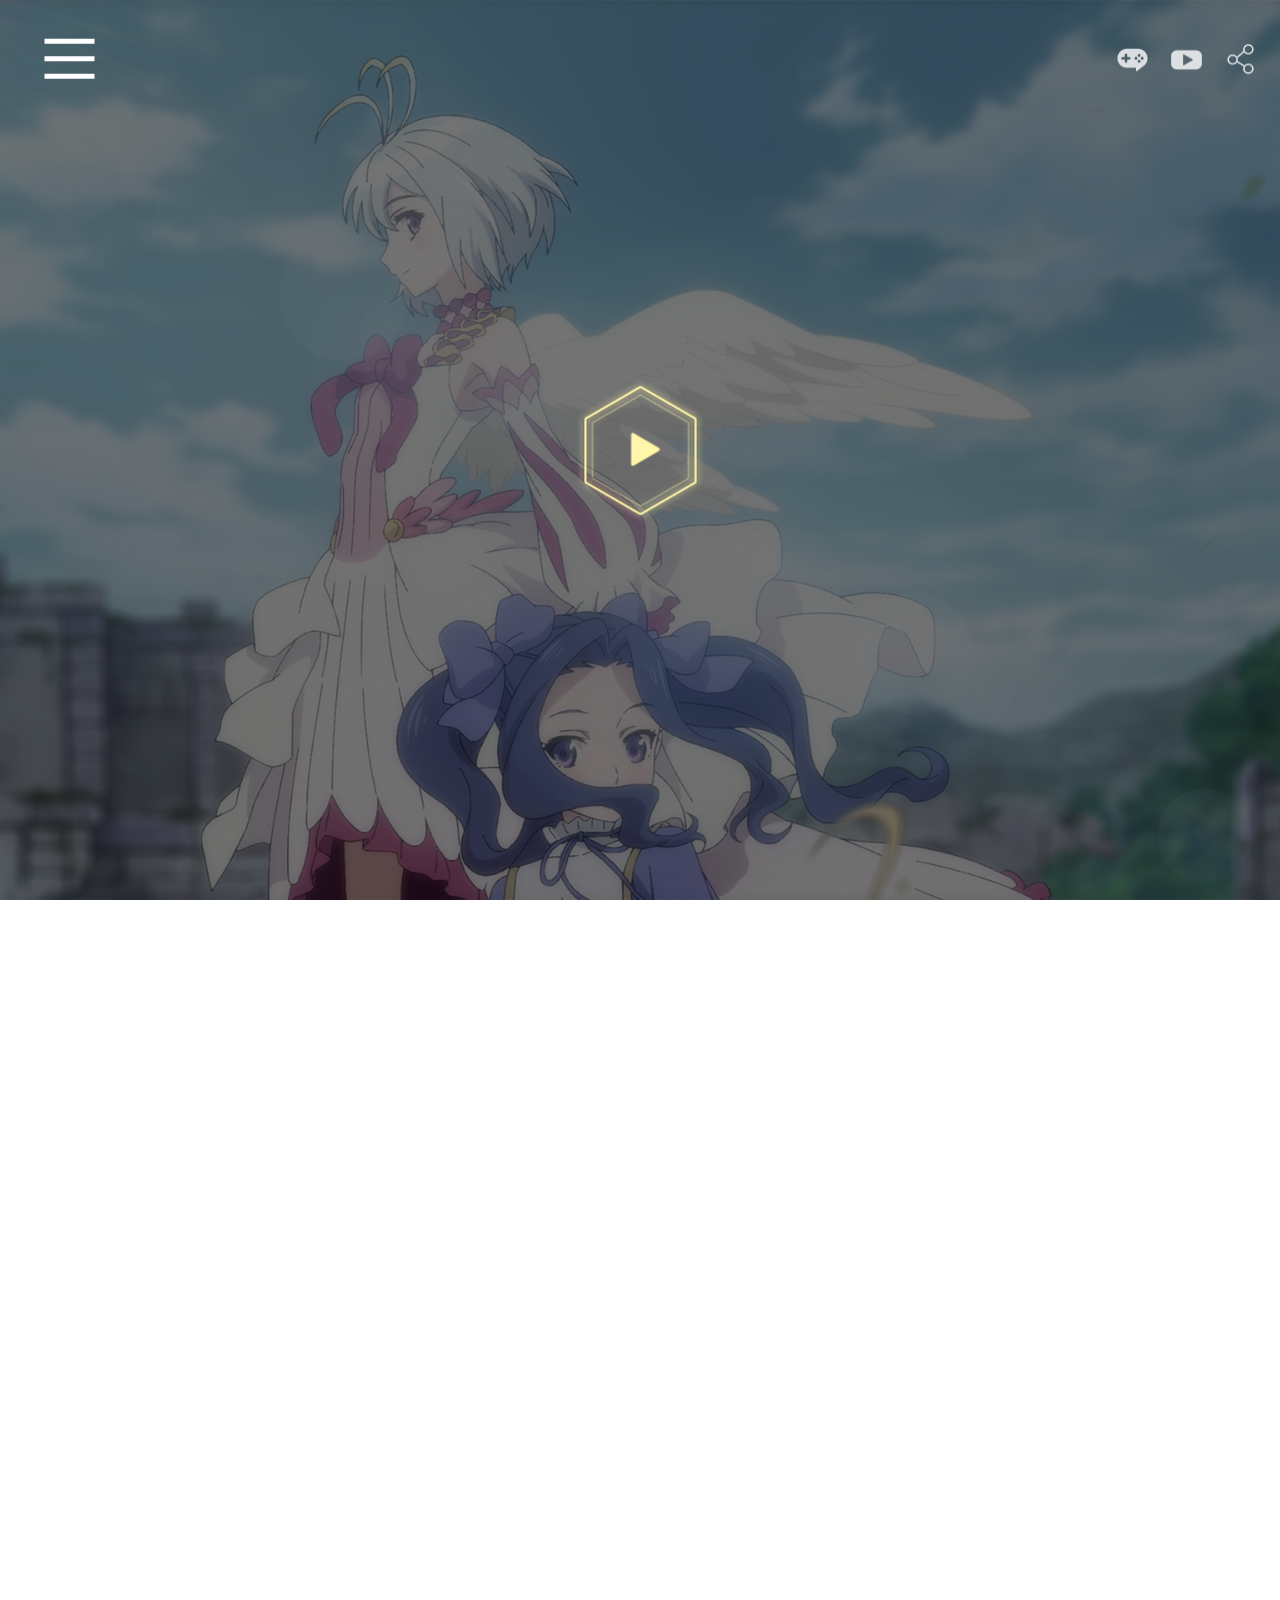
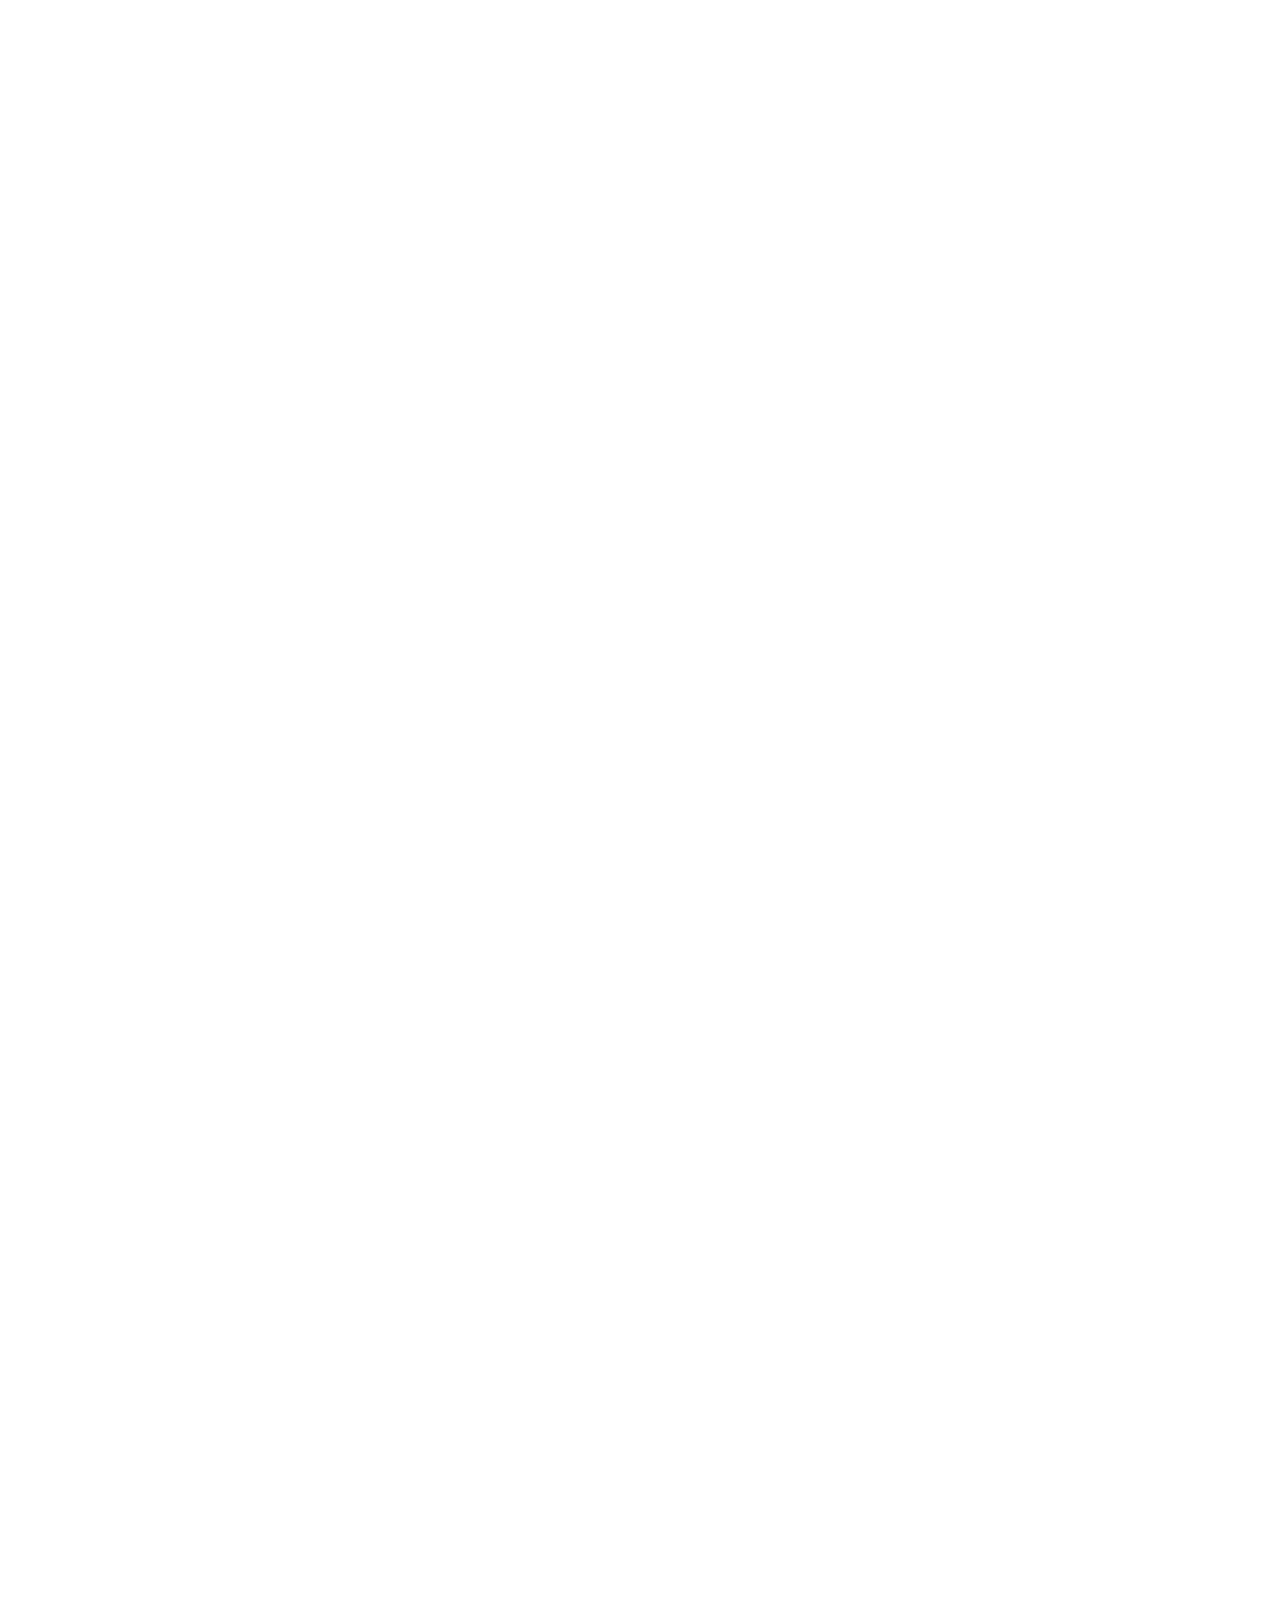
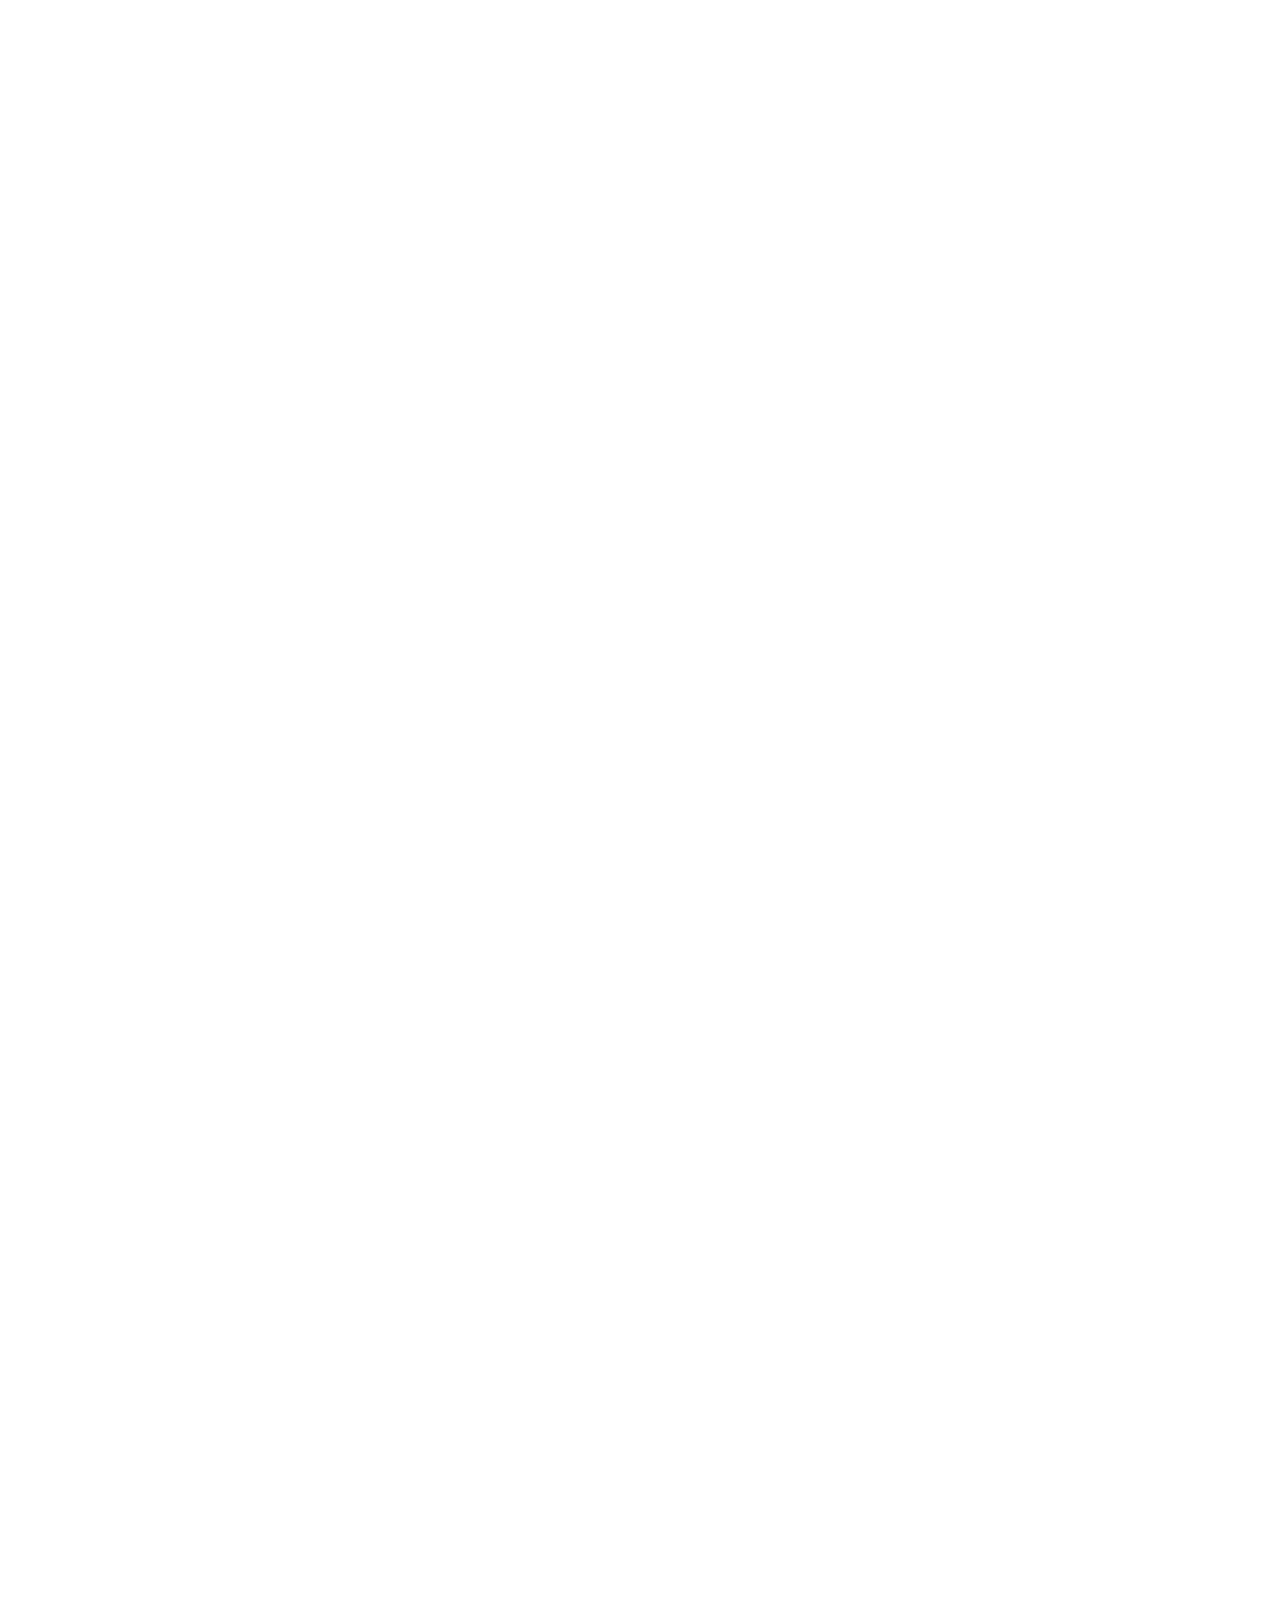
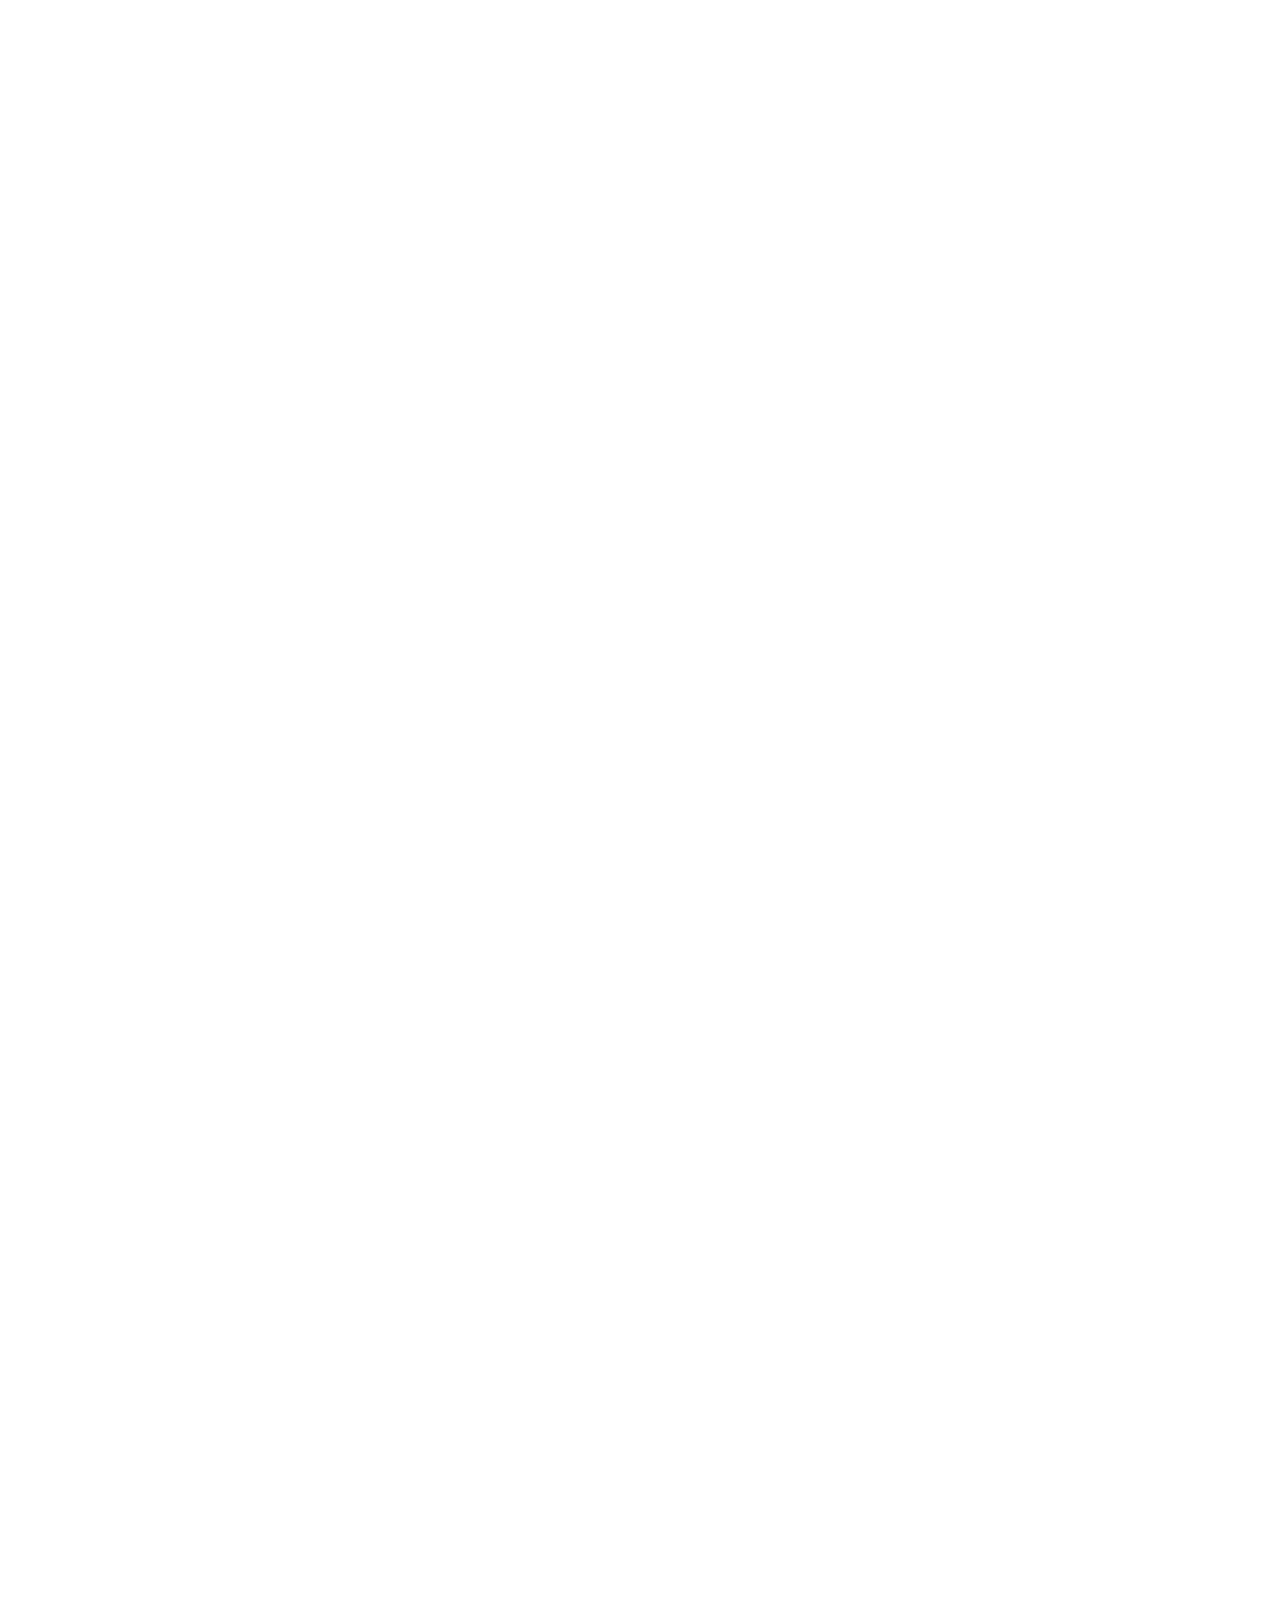
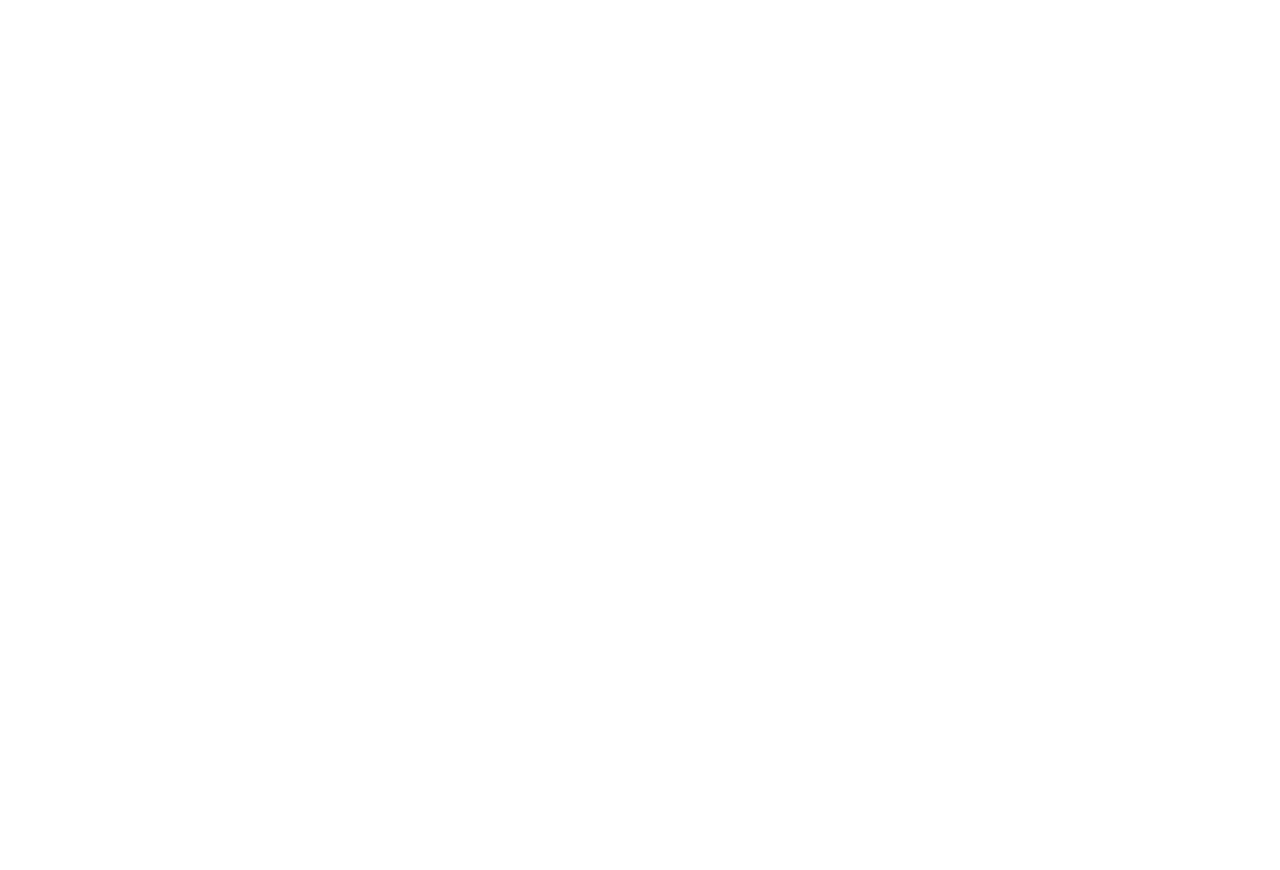
==== commit cf9ed0e9: "전체 페이지 - 날라가서 죽을 뻔" ====
--- a/index.html
+++ b/index.html
@@ -5,7 +5,7 @@
   <meta charset="UTF-8">
   <meta http-equiv="X-UA-Compatible" content="IE=edge">
   <!-- <meta name="viewport" content="width=device-width, user-scalable=yes, initial-scale=1.0, maximum-scale=1.0, minimum-scale=1.0"> -->
-  <meta name="viewport" content="width=device-width, initial-scale=1.0">
+  <!-- <meta name="viewport" content="width=device-width, initial-scale=1.0"> -->
   <meta name="format-detection" content="telephone=no"/>
   <!--TITLE-->
   <title>방패용사 성공담 RISE</title>
@@ -85,17 +85,17 @@
 <body>
 <!--HEADER-->
 <header class="gnb">
-  <h1><a class="logo" href="/">방패용사 성공담 RISE</a></h1>
+  <h1><a class="logo" href="#main">방패용사 성공담 RISE</a></h1>
   <button type="button" class="btn_nav_open mobile">Open Menu</button>
 
   <div class="gnb_right">
     <nav class="sns">
       <ul>
-        <li class="none_1480"><a href="https://cafe.naver.com/supergirlsbattle" target="_blank" class="btn_pre_apple">App Store에서 사전 주문하기</a></li>
-        <li class="none_1480"><a href="https://cafe.naver.com/supergirlsbattle" target="_blank" class="btn_pre_google">Google Play 사전 등록하기</a></li>
-        <li class="none_1480"><a href="https://cafe.naver.com/supergirlsbattle" target="_blank" class="btn_pre_go">사전예약하기</a></li>
-        <li><a href="https://cafe.naver.com/supergirlsbattle" target="_blank" class="btn_ncafe">NaverCafe</a></li>
-        <li><a href="https://cafe.naver.com/supergirlsbattle" target="_blank" class="btn_youtube">Youtube</a></li>
+        <li class="none_1480"><a href="https://play.google.com/store/apps/details?id=com.itoxi.aos.shieldofhero" target="_blank" class="btn_pre_google">Google Play 사전 등록하기</a></li>
+        <li class="none_1480"><a href="https://onesto.re/0000780838" target="_blank" class="btn_pre_apple">App Store에서 사전 주문하기</a></li>
+        <li class="none_1480"><a href="#prereg" target="_blank" class="btn_pre_go">사전예약하기</a></li>
+        <li><a href="https://game.naver.com/lounge/shieldhero/home" target="_blank" class="btn_ncafe">NaverCafe</a></li>
+        <li><a href="https://www.youtube.com/@shieldhero_official" target="_blank" class="btn_youtube">Youtube</a></li>
         <li>
           <div class="wrap_share">
               <div class="cont_share_1">
@@ -119,10 +119,10 @@
           <button class="btn_m_close">X</button>
         </div>
 
-        <img class="" src="./images/header_logo.png" />
-
-          <ul>
-            <li><a href="#main" class="nav_btn current font_ghana new_color">메인</a></li>
+        <div class="menu_on_wrap">
+          <img class="menu_on_img" src="./images/header_logo.png" />
+          <ul style="margin-top: 60px;">
+            <li><a href="#main" class="nav_btn current font_ghana">메인</a></li>
             <li><a href="#prereg" class="nav_btn font_ghana">사전예약</a></li>
 
             <li><a id="m_desc_cs_1" href="#ahcv" class="nav_btn font_ghana">이벤트</a></li>
@@ -141,30 +141,42 @@
               <li class=""><a href="https://cafe.naver.com/supergirlsbattle" target="_blank" class=""><img class="img_m_pre_sns" src="./images/reservation_btn2.png" /></a></li>
             </div>
           </ul>
+        </div>
       </nav>
 </header>
 
-<nav id="fp-nav" class="_gnb" style="z-index: 9;">
+<nav id="fp-nav" class="_gnb" style="z-index: 500;">
   <ul>
-      <li><a href="#main" data-menuanchor="main"><span></span></a><p class="fp-tooltip left">메인</p></li>
-      <li><a href="#prereg" data-menuanchor="prereg"><span></span></a><p class="fp-tooltip left">사전예약</p> </li>
-      <li><a id="desc_cs_1" href="#ahcv" data-menuanchor="ahcv"><span></span></a><p id="desc_cs_p_1" class="fp-tooltip left">이벤트</p> </li>
-      <div id="desc_nav_inner_1" class="desc_nav_inner">
+      <li><a id="desc_cs_main" href="#main" data-menuanchor="main"><span></span></a><p id="desc_cs_p_main" class="fp-tooltip left">메인</p></li>
+      <li><a id="desc_cs_pre" href="#prereg" data-menuanchor="prereg"><span></span></a><p id="desc_cs_p_pre" class="fp-tooltip left">사전예약</p> </li>
+      <li><a id="desc_cs_1" href="#ahcv" data-menuanchor="ahcv"><span></span></a><p id="desc_cs_p_1" class="fp-tooltip left desc_ac_1">이벤트</p> </li>
+      <!-- <div id="desc_nav_inner_1" class="desc_nav_inner">
         <p id="desc_cs_nav_1" href="#ahcv" class="font_gmarket">- 사전예약 달성</p>
         <p id="desc_cs_nav_2" href="invite" class="font_gmarket">- 친구초대</p>
-      </div>
-      <li id="nav_none_1"><a href="#ahcv" data-menuanchor="ahcv"><span></span></a><p class="fp-tooltip left">사전예약 달성</p></li>
+      </div> -->
+      <!-- <li id="nav_none_1"><a href="#ahcv" data-menuanchor="ahcv"><span></span></a><p class="fp-tooltip left">사전예약 달성</p></li> -->
       <li id="nav_none_2"><a href="#invite" data-menuanchor="invite"><span></span></a><p class="fp-tooltip left">친구초대</p></li>
       <li><a id="desc_cs_2" href="#world" data-menuanchor="world"><span></span></a><p id="desc_cs_p_2" class="fp-tooltip left">게임소개</p></li>
-      <div id="desc_nav_inner_2" class="desc_nav_inner">
+      <!-- <div id="desc_nav_inner_2" class="desc_nav_inner">
         <p id="desc_cs_nav_3" href="#world" class="font_gmarket">- 세계관</p>
         <p id="desc_cs_nav_4" href="#char" class="font_gmarket">- 캐릭터</p>
         <p id="desc_cs_nav_5" href="#gamestic" class="font_gmarket">- 게임 특징</p>
-      </div>
+      </div> -->
       <li id="nav_none_3"><a href="#char" data-menuanchor="char"><span></span></a><p class="fp-tooltip left">캐릭터</p></li>
       <li id="nav_none_4"><a href="#gamestic" data-menuanchor="gamestic"><span></span></a><p class="fp-tooltip left">게임특징</p></li>
-      <li><a href="#medias" data-menuanchor="medias"><span></span></a><p class="fp-tooltip left">미디어</p></li>
+      <li><a id="desc_cs_medias" href="#medias" data-menuanchor="medias"><span></span></a><p id="desc_cs_p_media" class="fp-tooltip left">미디어</p></li>
+      
+      <!-- <li><a href="#copyright" data-menuanchor="copyright"><span></span></a><p class="fp-tooltip left">푸터</p></li> -->
   </ul>
+  <div id="desc_nav_inner_1" class="desc_nav_inner">
+    <p id="desc_cs_nav_1" href="#ahcv" class="font_gmarket">- 사전예약 달성</p>
+    <p id="desc_cs_nav_2" href="invite" class="font_gmarket">- 친구초대</p>
+  </div>
+  <div id="desc_nav_inner_2" class="desc_nav_inner">
+    <p id="desc_cs_nav_3" href="#world" class="font_gmarket">- 세계관</p>
+    <p id="desc_cs_nav_4" href="#char" class="font_gmarket">- 캐릭터</p>
+    <p id="desc_cs_nav_5" href="#gamestic" class="font_gmarket">- 게임 특징</p>
+  </div>
 </nav>
 
 <!--POP-UP : Youtube-->
@@ -181,20 +193,21 @@
   <div class="popup" style="background: url(./images/pop_bg.jpg) center; background-size: cover;background-repeat: no-repeat;">
   <div class="pop-deco-top">
     <div class="pop-deco-top-left">
-      <img class="tr-01" src="./images/tr-010.png" />
-    </div>
-    <img class="pop-deco-top-center" src="./images/pop-deco-top-center0.png" />
+      <!--<img class="tr-01" src="images/tr-010.png" />-->
+    </div>
+    <!--<img class="pop-deco-top-center" src="./images/pop-deco-top-center0.png" />-->
+	  <div class="pop_top_center"></div>
     <div class="pop-deco-top-right">
-      <img class="tr-02" src="./images/tr-020.png" />
+      <!--<img class="tr-02" src="./images/tr-020.png" />-->
     </div>
   </div>
   <div class="pop-wrap">
-    <img class="pop-deco-left" src="./images/pop-deco-left0.png" />
+   <!--<img class="pop-deco-left" src="./images/pop-deco-left0.png" />-->
     <div class="pop-cont">
       <h4 class="pop_title font_gmarket_b">이벤트 유의사항</h4>
       <div class="pop-bar"></div>
       <div style="display: flex; flex-direction: column; align-items: flex-start; gap: 10px; max-width: 590px;">
-        <h4 class="pop-desc pop_ev_desc">· 본 이벤트는 만 00세 미만은 참여할 수 없습니다.</h4>
+        <h4 class="pop-desc pop_ev_desc">· 본 이벤트는 만 15세 미만은 참여할 수 없습니다.</h4>
         <h4 class="pop-desc pop_ev_desc" style="text-indent: -20px; margin-left: 20px; line-height: 24px;">· &lt;방패용사 성공담 RISE&gt; 사전예약 이벤트 보상은 오픈 이후 공식 라운지를 통해 <br>안내 드릴 예정입니다.</h4>
         <h4 class="pop-desc pop_ev_desc">· 자세한 이벤트 공통 정책은 공식 라운지 ‘이벤트 공통 정책’에서 확인할 수 있습니다.</h4>
         <h4 class="pop-desc pop_ev_desc">· 허위 및 잘못된 정보를 입력하는 경우 사전예약 및 이벤트 참여가 불가능합니다.</h4>
@@ -203,15 +216,16 @@
         <p class="pop-ok-desc">확인</p>
       </button>
     </div>
-    <img class="pop-deco-right" src="./images/pop-deco-right0.png" />
+    <!--<img class="pop-deco-right" src="./images/pop-deco-right0.png" />-->
   </div>
   <div class="pop-deco-bottom">
     <div class="pop-deco-bottom-left">
-      <img class="tr-03" src="./images/tr-030.png" />
-    </div>
-    <img class="pop-deco-bottom-center" src="./images/pop-deco-bottom-center0.png" />
+      <!-- <img class="tr-03" src="./images/tr-030.png" /> -->
+    </div>
+    <!-- <img class="pop-deco-bottom-center" src="./images/pop-deco-bottom-center0.png" /> -->
+	  <div class="pop_bottom_center"></div>
     <div class="pop-deco-bottom-right">
-      <img class="tr-04" src="./images/tr-040.png" />
+      <!-- <img class="tr-04" src="./images/tr-040.png" /> -->
     </div>
   </div>
 </div>
@@ -224,15 +238,16 @@
   <div class="popup" style="background: url(./images/pop_bg.jpg) center; background-size: cover;background-repeat: no-repeat;">
   <div class="pop-deco-top">
     <div class="pop-deco-top-left">
-      <img class="tr-01" src="./images/tr-010.png" />
-    </div>
-    <img class="pop-deco-top-center" src="./images/pop-deco-top-center0.png" />
+      <!--<img class="tr-01" src="./images/tr-010.png" />-->
+    </div>
+	  <div class="pop_top_center"></div>
+    <!--<img class="pop-deco-top-center" src="./images/pop-deco-top-center0.png" />-->
     <div class="pop-deco-top-right">
-      <img class="tr-02" src="./images/tr-020.png" />
+      <!--<img class="tr-02" src="./images/tr-020.png" />-->
     </div>
   </div>
   <div class="pop-wrap">
-    <img class="pop-deco-left" src="./images/pop-deco-left0.png" />
+    <!--<img class="pop-deco-left" src="./images/pop-deco-left0.png" />-->
     <div class="pop-cont">
       <h4 class="pop_title font_gmarket_b">방패용사 성공담 RISE</h4>
       <h5 class="pop-desc-s font_gmarket_b">사전예약에 참여해주셔서 감사합니다.</h5>
@@ -242,15 +257,16 @@
         <p class="pop-ok-desc">확인</p>
       </button>
     </div>
-    <img class="pop-deco-right" src="./images/pop-deco-right0.png" />
+   <!-- <img class="pop-deco-right" src="./images/pop-deco-right0.png" />-->
   </div>
   <div class="pop-deco-bottom">
     <div class="pop-deco-bottom-left">
-      <img class="tr-03" src="./images/tr-030.png" />
-    </div>
-    <img class="pop-deco-bottom-center" src="./images/pop-deco-bottom-center0.png" />
+      <!--<img class="tr-03" src="./images/tr-030.png" />-->
+    </div>
+    <!--<img class="pop-deco-bottom-center" src="./images/pop-deco-bottom-center0.png" />-->
+	  <div class="pop_bottom_center"></div>
     <div class="pop-deco-bottom-right">
-      <img class="tr-04" src="./images/tr-040.png" />
+      <!--<img class="tr-04" src="./images/tr-040.png" />-->
     </div>
   </div>
 </div>
@@ -263,19 +279,20 @@
   <div class="popup" style="background: url(./images/pop_bg.jpg) center; background-size: cover;background-repeat: no-repeat;">
   <div class="pop-deco-top">
     <div class="pop-deco-top-left">
-      <img class="tr-01" src="./images/tr-010.png" />
-    </div>
-    <img class="pop-deco-top-center" src="./images/pop-deco-top-center0.png" />
+      <!--<img class="tr-01" src="./images/tr-010.png" />-->
+    </div>
+    <!--<img class="pop-deco-top-center" src="./images/pop-deco-top-center0.png" />-->
+	  <div class="pop_top_center" ></div>
     <div class="pop-deco-top-right">
-      <img class="tr-02" src="./images/tr-020.png" />
+      <!--<img class="tr-02" src="./images/tr-020.png" />-->
     </div>
   </div>
   <div class="pop-wrap">
-    <img class="pop-deco-left" src="./images/pop-deco-left0.png" />
+    <!--<img class="pop-deco-left" src="./images/pop-deco-left0.png" />-->
     <div class="pop-cont">
       <h4 class="pop-ttl pop_title pop_title font_gmarket_b">-</h4>
       <div class="pop-bar"></div>
-      <h4 class="pop-desc">(주)스타코링크와 (주)아이톡시는 다음과 같이 개인정보를 수집 및 이용하고 있습니다.</h4>
+      <h4 class="pop-desc">(주)아이톡시와 (주)스타코링크는 다음과 같이 개인정보를 수집 및 이용하고 있습니다.</h4>
       <div class="pop-table">
         <div class="cont-desc">
           <div class="box-desc">
@@ -345,15 +362,16 @@
         <p class="pop-ok-desc">확인</p>
       </button>
     </div>
-    <img class="pop-deco-right" src="./images/pop-deco-right0.png" />
+    <!-- <img class="pop-deco-right" src="./images/pop-deco-right0.png" /> -->
   </div>
   <div class="pop-deco-bottom">
     <div class="pop-deco-bottom-left">
-      <img class="tr-03" src="./images/tr-030.png" />
-    </div>
-    <img class="pop-deco-bottom-center" src="./images/pop-deco-bottom-center0.png" />
+      <!--<img class="tr-03" src="./images/tr-030.png" />-->
+    </div>
+	  <div class="pop_bottom_center"></div>
+    <!-- <img class="pop-deco-bottom-center" src="./images/pop-deco-bottom-center0.png" /> -->
     <div class="pop-deco-bottom-right">
-      <img class="tr-04" src="./images/tr-040.png" />
+     <!-- <img class="tr-04" src="./images/tr-040.png" />-->
     </div>
   </div>
 </div>
@@ -366,15 +384,16 @@
   <div class="popup" style="background: url(./images/pop_bg.jpg) center; background-size: cover;background-repeat: no-repeat;">
     <div class="pop-deco-top">
       <div class="pop-deco-top-left">
-        <img class="tr-01" src="./images/tr-010.png" />
-      </div>
-      <img class="pop-deco-top-center" src="./images/pop-deco-top-center0.png" />
+       <!-- <img class="tr-01" src="./images/tr-010.png" />-->
+      </div>
+      <!--<img class="pop-deco-top-center" src="./images/pop-deco-top-center0.png" />-->
+		<div class="pop_top_center"></div>
       <div class="pop-deco-top-right">
-        <img class="tr-02" src="./images/tr-020.png" />
+        <!--<img class="tr-02" src="./images/tr-020.png" />-->
       </div>
     </div>
     <div class="pop-wrap pop-wrap-desc">
-      <img class="pop-deco-left" src="./images/pop-deco-left0.png" />
+      <!--<img class="pop-deco-left" src="./images/pop-deco-left0.png" />-->
       <div class="pop-cont pop-common-cont">
         <h4 class="pop_title pop-ttl-desc font_gmarket_b desc_pop_common">-</h4>
         
@@ -382,15 +401,16 @@
           <p class="pop-ok-desc">확인</p>
         </button>
       </div>
-      <img class="pop-deco-right" src="./images/pop-deco-right0.png" />
+      <!--<img class="pop-deco-right" src="./images/pop-deco-right0.png" />-->
     </div>
     <div class="pop-deco-bottom">
       <div class="pop-deco-bottom-left">
-        <img class="tr-03" src="./images/tr-030.png" />
-      </div>
-      <img class="pop-deco-bottom-center" src="./images/pop-deco-bottom-center0.png" />
+       <!-- <img class="tr-03" src="./images/tr-030.png" />-->
+      </div>
+      <!--<img class="pop-deco-bottom-center" src="./images/pop-deco-bottom-center0.png" />-->
+		<div class="pop_bottom_center"></div>
       <div class="pop-deco-bottom-right">
-        <img class="tr-04" src="./images/tr-040.png" />
+       <!-- <img class="tr-04" src="./images/tr-040.png" />-->
       </div>
     </div>
   </div>
@@ -403,15 +423,16 @@
   <div class="popup" style="background: url(./images/pop_bg.jpg) center; background-size: cover;background-repeat: no-repeat;">
   <div class="pop-deco-top">
     <div class="pop-deco-top-left">
-      <img class="tr-01" src="./images/tr-010.png" />
-    </div>
-    <img class="pop-deco-top-center" src="./images/pop-deco-top-center0.png" />
+     <!-- <img class="tr-01" src="./images/tr-010.png" />-->
+    </div>
+	  <div class="pop_top_center"></div>
+   <!-- <img class="pop-deco-top-center" src="./images/pop-deco-top-center0.png" />-->
     <div class="pop-deco-top-right">
-      <img class="tr-02" src="./images/tr-020.png" />
+     <!-- <img class="tr-02" src="./images/tr-020.png" />-->
     </div>
   </div>
   <div class="pop-wrap">
-    <img class="pop-deco-left" src="./images/pop-deco-left0.png" />
+   <!-- <img class="pop-deco-left" src="./images/pop-deco-left0.png" />-->
     <div class="pop-cont">
       <h4 class="pop_title font_gmarket_b">방패용사 성공담 RISE</h4>
       <h5 class="pop-desc-s font_gmarket_b">친구초대 이벤트에 참여해주셔서 감사합니다.</h5>
@@ -431,15 +452,16 @@
         <p class="pop-ok-desc">확인</p>
       </button>
     </div>
-    <img class="pop-deco-right" src="./images/pop-deco-right0.png" />
+   <!-- <img class="pop-deco-right" src="./images/pop-deco-right0.png" /> -->
   </div>
   <div class="pop-deco-bottom">
     <div class="pop-deco-bottom-left">
-      <img class="tr-03" src="./images/tr-030.png" />
-    </div>
-    <img class="pop-deco-bottom-center" src="./images/pop-deco-bottom-center0.png" />
+     <!-- <img class="tr-03" src="./images/tr-030.png" />-->
+    </div>
+    <!--<img class="pop-deco-bottom-center" src="./images/pop-deco-bottom-center0.png" />-->
+	  <div class="pop_bottom_center"></div>
     <div class="pop-deco-bottom-right">
-      <img class="tr-04" src="./images/tr-040.png" />
+     <!-- <img class="tr-04" src="./images/tr-040.png" />-->
     </div>
   </div>
 </div>
@@ -452,15 +474,16 @@
   <div class="popup" style="background: url(./images/pop_bg.jpg) center; background-size: cover;background-repeat: no-repeat;">
   <div class="pop-deco-top">
     <div class="pop-deco-top-left">
-      <img class="tr-01" src="./images/tr-010.png" />
-    </div>
-    <img class="pop-deco-top-center" src="./images/pop-deco-top-center0.png" />
+      <!-- <img class="tr-01" src="./images/tr-010.png" /> -->
+    </div>
+    <!--<img class="pop-deco-top-center" src="./images/pop-deco-top-center0.png" />-->
+	  <div class="pop_top_center"></div>
     <div class="pop-deco-top-right">
-      <img class="tr-02" src="./images/tr-020.png" />
+      <!--<img class="tr-02" src="./images/tr-020.png" />-->
     </div>
   </div>
   <div class="pop-wrap pop-friend-wrap">
-    <img class="pop-deco-left" src="./images/pop-deco-left0.png" />
+   <!-- <img class="pop-deco-left" src="./images/pop-deco-left0.png" />-->
     <div class="pop-cont">
       <div class="friend_area">
         <h4 class="pop_title font_gmarket_b">현재 당신이 초대한 친구 수는</h4>
@@ -472,15 +495,16 @@
         <p class="pop-ok-desc">확인</p>
       </button>
     </div>
-    <img class="pop-deco-right" src="./images/pop-deco-right0.png" />
+   <!-- <img class="pop-deco-right" src="./images/pop-deco-right0.png" />-->
   </div>
   <div class="pop-deco-bottom">
     <div class="pop-deco-bottom-left">
-      <img class="tr-03" src="./images/tr-030.png" />
-    </div>
-    <img class="pop-deco-bottom-center" src="./images/pop-deco-bottom-center0.png" />
+      <!--<img class="tr-03" src="./images/tr-030.png" />-->
+    </div>
+    <!--<img class="pop-deco-bottom-center" src="./images/pop-deco-bottom-center0.png" />-->
+	  <div class="pop_bottom_center"></div>
     <div class="pop-deco-bottom-right">
-      <img class="tr-04" src="./images/tr-040.png" />
+     <!-- <img class="tr-04" src="./images/tr-040.png" />-->
     </div>
   </div>
 </div>
@@ -535,7 +559,7 @@
   <div id="fullpage">
 
     <!--01. 메인 -->
-    <section id="main-page" class="section fp-auto-height-responsive subsection scroll_x" data-color="white" data-anchor="main">
+    <section id="main-page" class="section fp-auto-height-responsive subsection" data-color="white" data-anchor="main">
       <article class="intro_cont">
         <div class="main_box">
           <!-- <h2>방패용사 성공담 RISE</h2>
@@ -543,7 +567,7 @@
           <img src="./images/main_desc.png">
           <a href="#event" class="btn_main_pre"></a> -->
           <div id = "main_logo" class="logo_box"></div>		
-          <button class="btn_play btn_overflow" onclick="openYoutube('Yr-90OpqBqQ');"></button>
+          <button class="btn_play btn_overflow" onclick="openYoutube('m-il2xceaIA');"></button>
           <div id = "animContainer" class="ani_box"></div>	
         </div>
         <div class="mask"></div>
@@ -552,7 +576,7 @@
     <!-- // 01. 메인 -->
 
     <!-- 02. 사전예약 -->
-    <section id="pre" class="section fp-auto-height-responsive subsection scroll_x" style="background: url(./images_pre/advance.png) center; background-size: cover; background-repeat: no-repeat;" data-anchor="prereg">
+    <section id="pre" class="section fp-auto-height-responsive" style="background: url(./images_pre/advance.png) center; background-size: cover; background-repeat: no-repeat;" data-anchor="prereg">
     <div class="rectangle-9"></div>
     <div class="pre_img_char_box">
       <img class="pre_img_char pre_char_1" src="./images_pre/ch1.png" />
@@ -566,33 +590,61 @@
           <div class="title views_1024 m_pre_title_1">&lt;방패용사 성공담 RISE&gt;</div>
           <div class="title views_1024 m_pre_title_2">사전예약</div>
         </div>
+        <!-- <div id="pre_sub-deco-box-1" class="sub-deco-box">
+          <div class="frame-50">
+            <div class="frame-46">
+              <img class="deco-2-2" src="./images_pre/deco-2-20.png" />
+            </div>
+            <div class="frame-45">
+              <img class="deco-wide-top-1" src="./images_pre/deco-wide-top-10.png" />
+            </div>
+            <div class="frame-48">
+              <img class="deco-2-22" src="./images_pre/deco-2-21.png" />
+            </div>
+          </div>
+          <div class="sub-title-small">
+            <p class="event-1">다시 한 번 이 ‘세계’로</p>
+          </div>
+          <div class="frame-50">
+            <div class="frame-46">
+              <img class="deco-1-1" src="./images_pre/deco-1-10.png" />
+            </div>
+            <div class="frame-45">
+              <img class="deco-wide-bottom-1" src="./images_pre/deco-wide-bottom-10.png" />
+            </div>
+            <div class="frame-48">
+              <img class="deco-1-12" src="./images_pre/eco-1-11.png" />
+            </div>
+          </div>
+        </div> -->
         <div class="sub-deco-box">
           <div class="frame-50">
             <div class="frame-46">
-              <img class="deco-2-2" src="./images_pre/deco-2-20.png" />
+              <img class="deco-2-2" src="./images_ev1/deco-2-20.png" />
             </div>
             <div class="frame-45">
-              <img class="deco-wide-top-1" src="./images_pre/deco-wide-top-10.png" />
+              <img class="deco-wide-top-1" src="./images_ev1/deco-wide-top-10.png" />
             </div>
             <div class="frame-48">
-              <img class="deco-2-22" src="./images_pre/deco-2-21.png" />
-            </div>
-          </div>
-          <div class="sub-title-small">
+              <img class="deco-2-22" src="./images_ev1/deco-2-21.png" />
+            </div>
+          </div>
+          <div class="sub-title-small2">
             <p class="event-1">다시 한 번 이 ‘세계’로</p>
           </div>
           <div class="frame-50">
             <div class="frame-46">
-              <img class="deco-1-1" src="./images_pre/deco-1-10.png" />
+              <img class="deco-1-1" src="./images_ev1/deco-1-10.png" />
             </div>
             <div class="frame-45">
-              <img class="deco-wide-bottom-1" src="./images_pre/deco-wide-bottom-10.png" />
+              <img class="deco-wide-bottom-1" src="./images_ev1/deco-wide-bottom-10.png" />
             </div>
             <div class="frame-48">
-              <img class="deco-1-12" src="./images_pre/eco-1-11.png" />
-            </div>
-          </div>
-        </div>
+              <img class="deco-1-12" src="./images_ev1/deco-1-11.png" />
+            </div>
+          </div>
+        </div>
+        <p class="desc_pre_color font_gmarket">사전예약 신청기간 <span class="font_w font_gmarket">: 2024.12.18 ~ 추후 안내 시까지</span></p>
       </div>
       <div class="frame-62">
 
@@ -670,27 +722,17 @@
           style="background: url(./images_pre/frame-362.png) center; background-size: cover; background-repeat: no-repeat;">
           <div class="div2">스토어 사전예약 추가 보상</div>
         </div>
-        <div class="frame-373" style="background: url(./images_pre/frame-372.png) center; background-size: cover; background-repeat: no-repeat;">
+        <div id="store_box" class="frame-373" style="background: url(./images_pre/frame-372.png) center; background-size: cover; background-repeat: no-repeat;">
           <div class="tip_wrap">
             <div class="tip">
               <img class="event-tip-1-1" src="./images_pre/event-tip-1-10.png" />
             </div>
             <div class="frame-64">
-              <a href="" target="_blank" class="btn-apple-pre-kr">
-                <img class="vector" src="./images_pre/vector0.svg" />
-                <img class="vector2" src="./images_pre/vector1.svg" />
-                <img class="vector3" src="./images_pre/vector2.svg" />
-                <img class="xmlid-20" src="./images_pre/xmlid-200.svg" />
-                <img class="group" src="./images_pre/group0.svg" />
-                <img class="group2" src="./images_pre/group1.svg" />
+              <a href="https://play.google.com/store/apps/details?id=com.itoxi.aos.shieldofhero" target="_blank" class="btn-apple-pre-kr">
+                <img class="frame-64_pre_btn" src="./images/btn_google_pre_kr.svg" />
               </a>
-              <a href="" target="_blank" class="btn-google-pre-kr">
-                <img class="vector4" src="./images_pre/vector3.svg" />
-                <img class="vector5" src="./images_pre/vector4.svg" />
-                <img class="vector6" src="./images_pre/vector5.svg" />
-                <img class="vector7" src="./images_pre/vector6.svg" />
-                <img class="group3" src="./images_pre/group2.svg" />
-                <img class="group4" src="./images_pre/group3.svg" />
+              <a href="https://onesto.re/0000780838" target="_blank" class="btn-google-pre-kr">
+                <img class="frame-64_pre_btn" src="./images/btn_one_pre_kr.svg" />
               </a>
             </div>
           </div>
@@ -706,6 +748,9 @@
 
   <!-- 03-1. 이벤트1 -->
   <section id="advance" class="section fp-auto-height-responsive subsection _3-page scroll_x" style="background: url(./images_ev1/image0.png) center; background-size: cover; background-repeat: no-repeat;" data-anchor="ahcv">
+    <div class="ev1_img_char_box none_1024">
+      <img class="ev1_img_char" src="./images_ev1/ch4.png" />
+    </div>
     <div class="cont-ev-1">
       <div class="frame-30">
         <div class="sub-title-small">
@@ -753,18 +798,23 @@
       <div class="frame-29">
         <div class="event-1-card">
           <img class="event-1-card-01-1" src="./images_ev1/event-1-card-01-10.png" />
+          <p class="font_gmarket_b font_attain">달성 시</p>
         </div>
         <div class="event-1-card2">
           <img class="event-1-card-02" src="./images_ev1/event-1-card-020.png" />
+          <p class="font_gmarket_b font_attain">달성 시</p>
         </div>
         <div class="event-1-card2">
           <img class="event-1-card-03" src="./images_ev1/event-1-card-030.png" />
+          <p class="font_gmarket_b font_attain">달성 시</p>
         </div>
         <div class="event-1-card2">
           <img class="event-1-card-04" src="./images_ev1/event-1-card-040.png" />
+          <p class="font_gmarket_b font_attain">달성 시</p>
         </div>
         <div class="event-1-card2">
           <img class="event-1-card-05" src="./images_ev1/event-1-card-050.png" />
+          <p class="font_gmarket_b font_attain">달성 시</p>
         </div>
       </div>
       <div class="frame-31">
@@ -781,6 +831,9 @@
 
   <!-- 03-2. 이벤트2 -->
   <section id="inv" class="section fp-auto-height-responsive subsection _4-page scroll_x" data-anchor="invite" style="background: url(./images_ev2/_4-page.png) center; background-size: cover; background-repeat: no-repeat;">
+    <div class="ev2_img_char_box none_1024">
+      <img class="ev2_img_char" src="./images_ev2/ch5.png" />
+    </div>
     <div class="content">
       <div class="frame-39">
         <div class="sub-title-small">
@@ -817,7 +870,10 @@
           </div>
         </div>
       </div>
-      <div class="card-step">
+      <div class="m_card-step views_1024">
+        <img class="m_card-step-img" src="./images_ev2/m_card_step.png" />
+      </div>
+      <div class="card-step none_1024">
         <div class="frame-41">
           <div class="ev2-frame-372">
             <div
@@ -870,12 +926,14 @@
       </div>
       <div class="invitation">
         <label class="input"></label>
-        <button class="btn-invitation-link">
-          <img class="btn-invitation-link2" src="./images_ev2/btn-invitation-link1.png" />
-        </button>
-        <button class="btn-invitation-ok">
-          <img class="btn-invitation-ok2" src="./images_ev2/btn-invitation-ok1.png" />
-        </button>
+        <div class="ev2_flex_btn">
+          <button class="btn-invitation-link">
+            <img class="btn-invitation-link2" src="./images_ev2/btn-invitation-link1.png" />
+          </button>
+          <button class="btn-invitation-ok">
+            <img class="btn-invitation-ok2" src="./images_ev2/btn-invitation-ok1.png" />
+          </button>
+        </div>
       </div>
       <!-- <div class="frame-44">
         <div class="frame-53 check_flex">
@@ -898,24 +956,34 @@
     <div class="intro_slide">
       <div class="swiper-wrapper">
         <div class="swiper-slide">
-          <img class="img-intro" src="./imges_intro/intro_img_1.jpg" />
+          <img class="img-intro none_1024" src="./imges_intro/intro_img_1.jpg" />
+          <img class="img-intro views_1024" src="./imges_intro/m_intro_img_1.jpg" />
         </div>
         <div class="swiper-slide">
-          <img class="img-intro" src="./imges_intro/intro_img_2.jpg" />
+          <img class="img-intro none_1024" src="./imges_intro/intro_img_2.jpg" />
+          <img class="img-intro views_1024" src="./imges_intro/m_intro_img_2.jpg" />
         </div>
         <div class="swiper-slide">
-          <img class="img-intro" src="./imges_intro/intro_img_3.jpg" />
+          <img class="img-intro none_1024" src="./imges_intro/intro_img_3.jpg" />
+          <img class="img-intro views_1024" src="./imges_intro/m_intro_img_3.jpg" />
         </div>
         <div class="swiper-slide">
-          <img class="img-intro" src="./imges_intro/intro_img_4.jpg" />
+          <img class="img-intro none_1024" src="./imges_intro/intro_img_4.jpg" />
+          <img class="img-intro views_1024" src="./imges_intro/m_intro_img_4.jpg" />
         </div>
         <div class="swiper-slide">
-          <img class="img-intro" src="./imges_intro/intro_img_5.jpg" />
+          <img class="img-intro none_1024" src="./imges_intro/intro_img_5.jpg" />
+          <img class="img-intro views_1024" src="./imges_intro/m_intro_img_5.jpg" />
         </div>
         <div class="swiper-slide">
-          <img class="img-intro" src="./imges_intro/intro_img_6.jpg" />
-        </div>
-      </div>
+          <img class="img-intro none_1024" src="./imges_intro/intro_img_6.jpg" />
+          <img class="img-intro views_1024" src="./imges_intro/m_intro_img_6.jpg" />
+        </div>
+      </div>
+    </div>
+    <div class="sw_btn_wrap">
+      <div class="views_1024 swiper-button-prev"></div>
+      <div class="views_1024 swiper-button-next"></div>
     </div>
     <img class="img-intro" src="./imges_intro/bg_intro.jpg" />
 	</section>
@@ -1016,7 +1084,7 @@
 	<!-- // 06. 게임특징 -->
 
   <!-- 06. 미디어 -->
-	<section id="media" class="section fp-auto-height-responsive scroll_x" data-anchor="medias">
+	<section id="media" class="section fp-auto-height-responsive" data-anchor="medias">
     <div class="media_slide">
 
       <div class="title">
@@ -1053,45 +1121,46 @@
           <!-- <div class="swiper-button-next"></div>
           <div class="swiper-button-prev"></div> -->
         </div>
-        <div class="swiper_all">
-          <div thumbsSlider="" class="swiper mySwiper pagenation">
-            <div class="swiper-wrapper media_wrapper">
-              <div class="swiper-slide media_pagenation media_slide_main">
-                <img  src="./images_media/img-media-6.jpg"/>
-                <div class="bg_media_black"></div>
+        <div class="swiper_cont">
+          <div class="swiper_all">
+            <div thumbsSlider="" class="swiper mySwiper pagenation">
+              <div class="swiper-wrapper media_wrapper">
+                <div class="swiper-slide media_pagenation media_slide_main">
+                  <img  src="./images_media/img-media-6.jpg"/>
+                  <div class="bg_media_black"></div>
+                </div>
+                <div class="swiper-slide media_pagenation media_slide_main">
+                  <img  src="./images_media/img-media-7.jpg"/>
+                  <div class="bg_media_black"></div>
+                </div>
+                <div class="swiper-slide media_pagenation media_slide_main">
+                  <img  src="./images_media/img-media-8.jpg"/>
+                  <div class="bg_media_black"></div>
+                </div>
+                <div class="swiper-slide media_pagenation media_slide_main">
+                  <img  src="./images_media/img-media-1.jpg"/>
+                  <div class="bg_media_black"></div>
+                </div>
+                <div class="swiper-slide media_pagenation media_slide_main">
+                  <img  src="./images_media/img-media-2.jpg"/>
+                  <div class="bg_media_black"></div>
+                </div>
+                <div class="swiper-slide media_pagenation media_slide_main">
+                  <img  src="./images_media/img-media-3.jpg"/>
+                  <div class="bg_media_black"></div>
+                </div>
+                <div class="swiper-slide media_pagenation media_slide_main">
+                  <img  src="./images_media/img-media-4.jpg"/>
+                  <div class="bg_media_black"></div>
+                </div>
+                <div class="swiper-slide media_pagenation media_slide_main">
+                  <img  src="./images_media/img-media-5.jpg"/>
+                  <div class="bg_media_black"></div>
+                </div>
               </div>
-              <div class="swiper-slide media_pagenation media_slide_main">
-                <img  src="./images_media/img-media-7.jpg"/>
-                <div class="bg_media_black"></div>
-              </div>
-              <div class="swiper-slide media_pagenation media_slide_main">
-                <img  src="./images_media/img-media-8.jpg"/>
-                <div class="bg_media_black"></div>
-              </div>
-              <div class="swiper-slide media_pagenation media_slide_main">
-                <img  src="./images_media/img-media-1.jpg"/>
-                <div class="bg_media_black"></div>
-              </div>
-              <div class="swiper-slide media_pagenation media_slide_main">
-                <img  src="./images_media/img-media-2.jpg"/>
-                <div class="bg_media_black"></div>
-              </div>
-              <div class="swiper-slide media_pagenation media_slide_main">
-                <img  src="./images_media/img-media-3.jpg"/>
-                <div class="bg_media_black"></div>
-              </div>
-              <div class="swiper-slide media_pagenation media_slide_main">
-                <img  src="./images_media/img-media-4.jpg"/>
-                <div class="bg_media_black"></div>
-              </div>
-              <div class="swiper-slide media_pagenation media_slide_main">
-                <img  src="./images_media/img-media-5.jpg"/>
-                <div class="bg_media_black"></div>
-              </div>
-            </div>
-          </div>
-          
-        </div>
+            </div>
+          </div>
+          </div>
       </div>
     </div>
     <div class="rectangle-9"></div>
@@ -1100,31 +1169,8 @@
 
 <section id="footer" class="section fp-auto-height-responsive fp-auto-height" data-anchor="copyright">
 	<div class="wrap">
-	  <div class="footer_cont">
-		<div class="footer_left_box">
-		  <a class="logo" href="https://www.itoxi.co.kr/" target="_blank">아이톡시</a>
-		  <div class="footer_bar"></div>
-		  <a class="c_logo" href="#intro">개발사</a>
-		</div>
-
-		<div class="desc_itoxi">
-		  <p class="font_g font-xxs">주식회사 아이톡시<br>
-		  주소 | 서울특별시 강남구 도산대로 427, 파모소빌딩 5층<br>
-		대표자 | 전봉규<br>
-	  사업자등록번호 | 211-86-23306</p>
-		</div>
-	  </div>
-		<div class="footer_right">
-		<div class="footer_text">
-		  <ul class="footer_menu font-xs">
-			<li><a href="https://itoxi.oqupie.com/portals/1549/articles/31545" class="font_g pp_left" target="_blank">이용약관</a></li>
-			<li class="footer_center_menu"><a href="https://itoxi.oqupie.com/portals/1549/articles/31462" class="pp_center"  target="_blank">개인정보처리방침</a></li>
-			<li><a href="https://itoxi.oqupie.com/portals/1549/articles/31719" class="pp_right"  target="_blank">운영정책</a></li>
-		  </ul>
-		</div>
-		 <p class="sns_txt">@ITOXI Corp. & Mihua Interactive Ltd. ALL RIGHTS RESERVED.</p>
-
-	   </div>
+    <p>COPYRIGHT ©2024 STACOLINK CO., Ltd ALL RIGHTS RESERVED</p>
+    <p>©2019 アネコユサギ／KADOKAWA／盾の勇者の製作委員会</p>
 	 </div>
   </section>
   </div>
@@ -1148,7 +1194,7 @@
     
   const clickableDiv = document.getElementById('animContainer');
   clickableDiv.addEventListener('click', () => {
-  const url = 'https://www.naver.com';
+  const url = '#prereg';
   window.location.href = url;
   });
   const animationContainer = document.getElementById('animContainer');
@@ -1191,50 +1237,28 @@
 
         $('#info_k').text('현재 body 클래스: ' + bodyClasses);
           if (bodyClasses === 'fp-viewing-main') { $('#fp-nav').css('background', 'none');}
-          else{ $('#fp-nav').css('background', 'url(images/bg_nav.png) no-repeat center / cover');}
-			
+          else{ $('#fp-nav').css('background', 'url(images/bg_nav.png) no-repeat center / cover');
+        }
+          if (bodyClasses === 'fp-viewing-prereg') {
+                document.querySelector('.pre_img_char_box').classList.add('pre_box_visible');
+          }
+          if (bodyClasses === 'fp-viewing-ahcv') {
+            document.querySelector('.ev1_img_char_box').classList.add('ev1_box_visivle');
+          } 
+          if (bodyClasses === 'fp-viewing-invite') {
+            document.querySelector('.ev2_img_char_box').classList.add('ev2_box_visivle');
+          } 
         },
         navigationPosition: "left",
         verticalCentered: false,
-        anchors: ['main', 'prereg', 'ahcv', 'invite', 'world', 'char', 'gamestic', 'medias', 'copyright'],
         scrollOverflow: true,
-        navigation: true,
         menu : '#fp-nav',
-        autoScrolling: true, // 수직 스크롤 비활성화
-        scrollHorizontally: false, // 수평 스크롤 활성화
         scrollingSpeed: 700,
-        // scrollBar:true,
-        // navigationTooltips: [
-        //     '메인', 
-        //     '사전예약',  
-        //     '사전예약 달성', 
-        //     '친구초대', 
-        //     '세계관', 
-        //     '캐릭터', 
-        //     '게임 특징', 
-        //     '미디어',
-        //     '푸터'
-        // ],
-        // showActiveTooltip: true,
+        showActiveTooltip: true,
         bigSectionsDestination: top,
         normalScrollElements: ".popup_video_mask, .wrap_pop .scroll_x",
         fixedElements: ".fixed_top, .fixed_sns, div.m_top, .popup_btn, #m_menu, #pop_bg, #pop_wrap",
         responsiveWidth: 1025,
-        // onLeave: function(origin, destination, direction, trigger){
-        //     if (origin.anchor === 'main') {
-        //         $('#fp-nav').css('background', 'none');
-        //     }
-        // },
-        // afterLoad: function(origin, destination, direction){
-        //     if (destination.anchor === 'main') {
-        //         $('#fp-nav').css('background', 'none');
-        //     } else {
-        //         $('#fp-nav').css('background', 'url(../images/bg_nav.png) no-repeat center / cover');
-        //     }
-        // },
-        // afterRender: function(){
-        //     $('#fp-nav').css('background', 'none');
-        // }
     });
 
     function Mobile() {return /Android|webOS|iPhone|iPad|iPod|BlackBerry|IEMobile|Opera Mini/i.test(navigator.userAgent);}
@@ -1249,13 +1273,26 @@
     // hover 효과를 추가하는 함수
     function setHoverEffect() {
         $('#desc_cs_1').addClass('hover-effect');
+        $('#desc_cs_1 span').addClass('hover-effect-span');
         $('#desc_cs_p_1').addClass('hover-effect');
     }
 
     // hover 효과를 제거하는 함수
     function removeHoverEffect() {
-        $('#desc_cs_1').removeClass('hover-effect');
-        $('#desc_cs_p_1').removeClass('hover-effect');
+        const hash = window.location.hash;
+        if (hash !== '#ahcv' && hash !== '#invite') {
+            $('#desc_cs_1').removeClass('hover-effect');
+            $('#desc_cs_1 span').removeClass('hover-effect-span');
+            $('#desc_cs_p_1').removeClass('hover-effect'); 
+        }
+    }
+
+    function setActiveEffect() {
+        $('#desc_cs_1').addClass('active-effect'); // active-effect 추가
+    }
+
+    function removeActiveEffect() {
+        $('#desc_cs_1').removeClass('active-effect');
     }
 
     $('#desc_nav_inner_1').hover(setHoverEffect, removeHoverEffect);
@@ -1275,8 +1312,14 @@
         const hash = window.location.hash;
         if (hash === '#ahcv' || hash === '#invite') {
             setHoverEffect(); // 해당 해시일 경우 hover 효과 유지
+            if (hash === '#invite') {
+                setActiveEffect(); // #invite일 경우 active-effect 추가
+            } else {
+                removeActiveEffect(); // #ahcv일 경우 active-effect 제거
+            }
         } else {
-            removeHoverEffect(); // 다른 경우 hover 효과 제거
+            removeHoverEffect(); // hover 효과 제거
+            removeActiveEffect(); // active-effect 제거
         }
     }
 
@@ -1284,21 +1327,74 @@
     checkHash();
     $(window).on('hashchange', checkHash);
 });
+
+</script>
+
+<script>
+$(document).ready(function() {
+    // hover 효과를 추가하는 함수
+    function setHoverEffect(elementId) {
+        $('#' + elementId).addClass('hover-effect');
+    }
+
+    // hover 효과를 제거하는 함수
+    function removeHoverEffect(elementId) {
+        $('#' + elementId).removeClass('hover-effect'); 
+    }
+
+    // 페이지 로드 시 해시 체크
+    function checkHash() {
+        const hash = window.location.hash;
+
+        // hover 효과 제거
+        removeHoverEffect('desc_cs_p_main');
+        removeHoverEffect('desc_cs_p_pre');
+        removeHoverEffect('desc_cs_p_media');
+
+        // 해시에 따라 hover 효과 추가
+        if (hash === '#main') {
+            setHoverEffect('desc_cs_p_main');
+        } else if (hash === '#prereg') {
+            setHoverEffect('desc_cs_p_pre');
+        } else if (hash === '#medias') {
+            setHoverEffect('desc_cs_p_media');
+        }
+    }
+
+    // 페이지 로드 시 및 해시 변경 시 체크
+    checkHash();
+    $(window).on('hashchange', checkHash);
+});
+
+
 </script>
 
 <script>
 $(document).ready(function() {
   // hover 효과를 추가하는 함수
   function setHoverEffect() {
-      $('#desc_cs_2').addClass('hover-effect');
-      $('#desc_cs_p_2').addClass('hover-effect');
+    $('#desc_cs_2').addClass('hover-effect');
+    $('#desc_cs_2 span').addClass('hover-effect-span');
+    $('#desc_cs_p_2').addClass('hover-effect');
   }
 
   // hover 효과를 제거하는 함수
   function removeHoverEffect() {
-      $('#desc_cs_2').removeClass('hover-effect');
-      $('#desc_cs_p_2').removeClass('hover-effect');
+    const hash = window.location.hash;
+      if (hash !== '#world' && hash !== '#char' && hash !== '#gamestic') {
+        $('#desc_cs_2').removeClass('hover-effect');
+        $('#desc_cs_2 span').removeClass('hover-effect-span');
+        $('#desc_cs_p_2').removeClass('hover-effect');
+      }
   }
+
+  function setActiveEffect() {
+        $('#desc_cs_2').addClass('active-effect'); // active-effect 추가
+    }
+
+    function removeActiveEffect() {
+        $('#desc_cs_2').removeClass('active-effect');
+    }
 
   $('#desc_nav_inner_2').hover(setHoverEffect, removeHoverEffect);
 
@@ -1316,15 +1412,16 @@
   $('#desc_cs_nav_5').on('click', function() {
       window.location.href = '#gamestic'; // 링크로 이동
   });
-
 
   // 페이지 로드 시 해시 체크
   function checkHash() {
       const hash = window.location.hash;
       if (hash === '#world' || hash === '#char' || hash === '#gamestic') {
           setHoverEffect(); // 해당 해시일 경우 hover 효과 유지
+          setActiveEffect(); // #invite일 경우 active-effect 추가
       } else {
           removeHoverEffect(); // 다른 경우 hover 효과 제거
+          removeActiveEffect(); // active-effect 제거
       }
   }
 
@@ -1379,6 +1476,80 @@
 });
 
 
+$(document).ready(function() {
+    // 현재 해시를 확인하고 해당 a 태그에 new_color 클래스 추가
+    function updateNavColor() {
+        const hash = window.location.hash || '#main'; // 기본값 설정
+        $('.nav_btn').removeClass('new_color'); // 모든 a 태그에서 new_color 클래스 제거
+
+        // 특정 조건에 따른 클래스 추가
+        if (hash === '#ahcv' || hash === '#invite') {
+            $('#m_desc_cs_1').addClass('new_color'); // m_desc_cs_1에 new_color 추가
+        } else if (hash === '#world' || hash === '#char' || hash === '#gamestic') {
+            $('#m_desc_cs_2').addClass('new_color'); // m_desc_cs_2에 new_color 추가
+        } else if (hash === '#main') {
+            $('a[href="#main"]').addClass('new_color'); // #main에 해당하는 a 태그에 new_color 추가
+        } else if (hash === '#prereg') {
+            $('a[href="#prereg"]').addClass('new_color'); // #prereg에 해당하는 a 태그에 new_color 추가
+        } else if (hash === '#medias') {
+            $('a[href="#medias"]').addClass('new_color'); // #medias에 해당하는 a 태그에 new_color 추가
+        }
+    }
+
+    // 페이지 로드 시 및 해시 변경 시 updateNavColor 함수 호출
+    updateNavColor();
+    $(window).on('hashchange', updateNavColor);
+});
+</script>
+<script>
+const openMobileNav = document.querySelector('.btn_nav_open');
+const closeMobileNav = document.querySelector('.btn_nav_close');
+const mobileNav = document.querySelector('.m_nav');
+const myPageButton = document.querySelector('.btn_login_m');
+let isMyPageButtonActive = false;
+
+function updateNavColor() {
+    const hash = window.location.hash || '#main';
+    $('.nav_btn').removeClass('new_color');
+
+    // 특정 조건에 따른 클래스 추가
+    if (hash === '#ahcv' || hash === '#invite') {
+        $('#m_desc_cs_1').addClass('new_color');
+    } else if (hash === '#world' || hash === '#char' || hash === '#gamestic') {
+        $('#m_desc_cs_2').addClass('new_color');
+    } else if (hash === '#main') {
+        $('a[href="#main"]').addClass('new_color');
+    } else if (hash === '#prereg') {
+        $('a[href="#prereg"]').addClass('new_color');
+    } else if (hash === '#medias') {
+        $('a[href="#medias"]').addClass('new_color');
+    }
+}
+
+openMobileNav.addEventListener('click', function() {
+    mobileNav.classList.add('active');
+    document.body.style.overflow = 'hidden';
+
+    const currentHash = window.location.hash;
+    window.location.hash = '';
+    window.location.hash = currentHash;
+    updateNavColor();
+});
+
+closeMobileNav.addEventListener('click', function() {
+    mobileNav.classList.remove('active');
+    document.body.style.overflow = 'visible';
+
+    const currentHash = window.location.hash;
+    window.location.hash = '';
+    window.location.hash = currentHash;
+    updateNavColor();
+});
+
+$(document).ready(function() {
+    updateNavColor();
+    $(window).on('hashchange', updateNavColor);
+});
 </script>
 </body>
 </html>
--- a/css/base.css
+++ b/css/base.css
@@ -223,12 +223,12 @@
 @media screen and (max-width: 1024px){
   .pc, .mobile_world,
   .container .pc, .none_1024{
-    display: none;
+    display: none !important;
   }
 
   .mobile,
   .container .mobile, .views_1024{
-    display: block;
+    display: block !important;
   }
 
   .wrap{
--- a/css/header.css
+++ b/css/header.css
@@ -11,7 +11,7 @@
   top:0;
   left: 0;
   padding: 0 20px;
-  z-index: 500;
+  z-index: 800;
 }
 
 .gnb_right{
@@ -183,11 +183,11 @@
 }
 
 #desc_nav_inner_1{
-  top: 45%;
+  top: 46%;
 }
 
 #desc_nav_inner_2{
-  top: 59%;
+  top: 58%;
 }
 
 #desc_cs_nav_1, #desc_cs_nav_2, #desc_cs_nav_3, #desc_cs_nav_4, #desc_cs_nav_5{
@@ -217,7 +217,7 @@
   margin-bottom: 60px;
 }
 
-#fp-nav ul li:nth-child(7){
+#fp-nav ul li:nth-child(5){
   margin-bottom: 100px;
 }
 
@@ -227,15 +227,42 @@
 }
 
 #desc_cs_1.hover-effect, #desc_cs_2.hover-effect {
-  top: -4px;
+  /* border-radius: 50%;
+  position: absolute;
+  top: 50%;
+  left: 30% !important;
+  width: 11px !important;
+  height: 11px !important;
+  background: #FFBC47;
+  margin: -2px 0 0 -2px; */
+  /* top: -4px;
   left: -6px;
   width: 26px;
   height: 29px;
-  background: url(../images/icon_point.png) no-repeat center / contain;
-}
-
-#desc_cs_1.hover-effect span, #desc_cs_2.hover-effect span{
+  background: url(../images/icon_point.png) no-repeat center / contain; */
+}
+
+#desc_cs_1.active-effect span, #desc_cs_2.active-effect span{
   opacity: 0;
+  transition: all 0s;
+}
+
+#fp-nav ul li .hover-effect{
+  
+}
+
+#desc_cs_1.active-effect + #desc_cs_p_1{
+  background: linear-gradient(180deg, #FFEB6F 8.33%, #FF9B33 81.94%);
+  background-clip: text;
+  -webkit-background-clip: text;
+  -webkit-text-fill-color: transparent;
+}
+
+#fp-nav ul li .hover-effect{
+  background: linear-gradient(180deg, #FFEB6F 8.33%, #FF9B33 81.94%) !important;
+  background-clip: text !important;
+  -webkit-background-clip: text !important;
+  -webkit-text-fill-color: transparent !important;
 }
 
 /* hover 시 p 태그 스타일 */
@@ -244,6 +271,17 @@
   background-clip: text;
   -webkit-background-clip: text;
   -webkit-text-fill-color: transparent;
+}
+
+#fp-nav ul li #desc_cs_1.active-effect, #fp-nav ul li #desc_cs_2.active-effect{
+  top: -4px;
+  left: -6px;
+  width: 26px;
+  height: 29px;
+  background: url(../images/icon_point.png) no-repeat center / contain !important;
+  -webkit-background-clip: unset !important;
+  -webkit-text-fill-color: unset !important;
+
 }
 
 #fp-nav ul #nav_none_1, #fp-nav ul #nav_none_2, #fp-nav ul #nav_none_3, #fp-nav ul #nav_none_4{
@@ -289,10 +327,16 @@
 }
 
 #fp-nav ul li a span, .fp-slidesNav ul li a span{
-  left: 30%;
-  width: 11px;
-  height: 11px;
+  left: 30% !important;
+  width: 11px !important;
+  height: 11px !important;
   background: #FFBC47;
+  transition: all 0s;
+}
+
+#fp-nav ul li:hover a span{
+  display: block;
+  margin: -2px 0 0 -2px !important;
 }
 
 #fp-nav ul li a.active, .fp-slidesNav ul li a.active, #fp-nav ul li:hover a.active, .fp-slidesNav ul li:hover a.active{
@@ -300,17 +344,21 @@
   left: -6px;
   width: 26px;
   height: 29px;
-  background: url('../images/icon_point.png') no-repeat center / contain;
+  background: url('../images/icon_point.png') no-repeat center / contain !important;
 }
 
 #fp-nav ul li:hover a, .fp-slidesNav ul li:hover a{
-  top: -4px;
+  /* top: -4px;
   left: -6px;
   width: 26px;
   height: 29px;
   background: url('../images/icon_point.png') no-repeat center / contain;
   transition: all 0.1s;
-  z-index: 999;
+  z-index: 999; */
+}
+
+#fp-nav ul li a span, .fp-slidesNav ul li a span{
+  
 }
 
 #fp-nav ul li .fp-tooltip{
@@ -408,9 +456,8 @@
 	content: "";
   position: absolute;
   width: 1px;
+  height: 75%;
   left: 0;
-  top: 1.2rem;
-  height: calc(100% - 2.4rem); /* 위 아래 여백 합계만큼 높이에서 제외 */
   background: linear-gradient(180deg, rgba(255, 206, 136, 0.00) 0%, #FFC055 19.5%, #FFA800 51.5%, #FFBB45 76%, rgba(255, 206, 136, 0.00) 100%);
   transform: translateX(-50%); /* X축 기준으로 중앙 정렬 */
 }
@@ -625,7 +672,7 @@
 .sns ul li .btn_pre_go{
   width: 223px;
   height: 49px;
-  background-image: url('../images/reservation_btn2.png');
+  background: url('../images/reservation_btn2.png');
 }
 
 .sns ul li .btn_pre_apple, .sns ul li .btn_pre_google{
@@ -652,11 +699,11 @@
 .m_pre_wrap{
   display: flex;
   gap: 20px;
-  margin-top: 50px;
+  margin-top: 60px;
 }
 
 .img_m_pre_sns{
-  height: 49px;
+  height: 60px;
 }
 
 .cont_share_2{
@@ -865,8 +912,8 @@
 }
 
 .btn_m_close{
-	width: 2.2rem;
-    height: 2.2rem;
+	width: 78px;
+  height: 78px;
 	background: url(../images/m/btn_m_menu_close.svg) no-repeat center / contain;
 	font-size: 0;
   margin-left: 0.5rem;
@@ -882,24 +929,33 @@
     width: 100%;
 }
 
+.menu_on_wrap{
+  height: 90vh;
+  overflow-y: scroll;
+}
+
 .m_nav.active{
   display: flex;
   flex-direction: column;
   align-items: center;
   justify-content: center;
-  gap: 20px;
+  gap: 60px;
   text-align: center;
 }
 
 .m_nav ul li a{
   padding: 15px 0;
   color:#fff;
-  font-size: 30px;
+  font-size: 66px;
   font-weight: 300
 }
 
 .m_nav ul li a.current{
-  font-weight: 600;
+  /* font-weight: 600; */
+}
+
+.menu_on_img{
+  width: 392px;
 }
 
 .nav_btn{
@@ -910,7 +966,7 @@
 }
 
 .m_nav ul li .desc_m_nav_inner{
-  font-size: 20px;
+  font-size: 50px;
   padding: 6px 0;
 }
 
@@ -925,12 +981,12 @@
 }
 
 .btn_nav_open{
-    width: 2.2rem;
-    height: 2.2rem;
-    padding: 0.2rem;
-	margin-left:0.5rem;
-    background: url(../images/btn_m_menu.svg) no-repeat center / contain;
-    font-size: 0;
+  width: 78px;
+  height: 78px;
+  padding: 0.2rem;
+  margin-left:0.5rem;
+  background: url(../images/btn_m_menu.svg) no-repeat center / contain;
+  font-size: 0;
 }
 
 .m_nav ul li a.btn_ncafe{
@@ -1012,9 +1068,18 @@
 
 
 @media screen and (max-width: 1024px){
+  .sns ul li a, .sns ul li button:not(.btn_login){
+    width: 78px;
+    height: 78px;
+  }
+
+  .sns ul{
+    gap: 52px;
+  }
+
   .gnb{ 
 	/*background: rgba(0,0,0,0.2); */
-	padding:1rem 3vw; 
+	padding: 26px 15px; 
   } 
 
   .cont_share_2{
--- a/css/footer.css
+++ b/css/footer.css
@@ -4,7 +4,8 @@
 #footer{
   background: #000;
   width: 100%;
-  padding-bottom: 50px;
+  height: 70px !important;
+  /* padding-bottom: 50px; */
   overflow: hidden;
 } 
 
--- a/css/popstyle.css
+++ b/css/popstyle.css
@@ -21,6 +21,7 @@
   align-self: stretch;
   flex-shrink: 0;
   position: relative;
+
 }
 .pop-deco-top-left {
   flex-shrink: 0;
@@ -29,6 +30,8 @@
   position: relative;
   overflow: hidden;
   aspect-ratio: 1;
+  background-image: url(../images/tr-010.png); /*0218추가*/
+  background-repeat: no-repeat; /*0218추가*/
 }
 .tr-01 {
   width: 40px;
@@ -46,13 +49,26 @@
   overflow: hidden;
   object-fit: cover;
 }
+.pop_top_center{width: 100%;  height: 40px;
+  background-position:top; /*0218추가*/
+  background-image: url(../images/pop-deco-top-center0.png); /*0218추가*/
+  background-repeat:repeat-x; /*0218추가*/	
+}/*0218추가*/
+.pop_bottom_center{width: 100%;  height: 40px;
+  background-position:top; /*0218추가*/
+  background-image: url(../images/pop-deco-bottom-center0.png); /*0218추가*/
+  background-repeat:repeat-x; /*0218추가*/	
+}/*0218추가*/
+
 .pop-deco-top-right {
   flex-shrink: 0;
   width: 40px;
   height: 40px;
-  position: relative;
-  overflow: hidden;
-  aspect-ratio: 1;
+  position:relative;
+  overflow: hidden;
+  aspect-ratio: 1;
+  background-image: url(../images/tr-020.png); /*0218추가*/
+  background-repeat: no-repeat; /*0218추가*/
 }
 .tr-02 {
   width: 40px;
@@ -72,6 +88,11 @@
   align-self: stretch;
   flex-shrink: 0;
   position: relative;
+  background-position:left,right; /*0218추가*/
+  background-image: url(../images/pop-deco-left0.png),url(../images/pop-deco-right0.png);
+  background-repeat:repeat-y; 
+  /*0218추가*/	
+	
 }
 .pop-deco-left {
   align-self: stretch;
@@ -82,7 +103,7 @@
   object-fit: cover;
 }
 .pop-cont {
-  padding: 10px;
+  padding: 20px;/*0218추가*/
   display: flex;
   flex-direction: column;
   gap: 10px;
@@ -305,6 +326,8 @@
   position: relative;
   overflow: hidden;
   aspect-ratio: 1;
+  background-image: url(../images/tr-030.png); /*0218추가*/
+  background-repeat: no-repeat; /*0218추가*/
 }
 .tr-03 {
   width: 40px;
@@ -329,6 +352,9 @@
   position: relative;
   overflow: hidden;
   aspect-ratio: 1;
+  background-image: url(../images/tr-040.png); /*0218추가*/
+  background-repeat: no-repeat; /*0218추가*/
+	
 }
 .tr-04 {
   width: 40px;
--- a/css/responsive.css
+++ b/css/responsive.css
@@ -111,17 +111,42 @@
 }
 
 @media screen and (max-width: 1024px){
+  .wrap_char, #game .game_slide, #media .title, .mySwiper2{
+    transform: unset;
+  }
+
+  .logo_box, .ani_box{
+    width: 100% !important;
+  }
+
+  .btn_play{
+    width: 200px !important;
+    height: 100% !important;
+  }
+  
+
+  .cont-ev-1, #inv .content{
+    transform: unset;
+    position: unset;
+  }
+
+  .container{
+    overflow: hidden;
+  }
   .title{
-    font-size: 8vw;
+    font-size: 84px;
   }
 
   #main-page{
     background-position: 50%;
     height: 100vh !important;
+    min-height: 1070px;
   }
 
   .main_box{
-    justify-content: space-evenly;
+    justify-content: space-around !important;
+    gap: 50px;
+    max-height: 1080px !important;
   }
 
   #advance, #inv, #intro{
@@ -130,7 +155,7 @@
 
   #pre{
     background: url(../images_pre/m_advance.png) center center / cover no-repeat !important;
-    height: 1800px !important;
+    height: 2490px !important;
   }
 
 	.section,
@@ -159,7 +184,7 @@
 
   #pre .content{
     width: 100%;
-    bottom: 5%;
+    bottom: 10%;
     transform: unset;
     top: unset;
     left: unset;
@@ -263,10 +288,6 @@
     padding-bottom: 2rem;
   }
 
-  #advance p{
-    font-size: 1.4rem;
-	left: unset;
-  }
 
   #advance .decs_cerif{
 	font-size: 1rem;
@@ -703,10 +724,8 @@
   }
 
   /* 07. Character */
-  #character{
-    height: 1500px !important;
-    background: url(../images/m/m_bg_characteristic.jpg) no-repeat center / cover;
-  }
+
+
 
   #character h3{
     padding: 3.5rem 0 3rem;
@@ -841,6 +860,13 @@
   }
 }
 
+@media screen and (max-width: 1366px){
+  #main-page{
+    background-position: 40% !important;
+  }
+}
+
+
 @media screen and (max-width: 840px){
   .ttl_vote{
     width: 100%;
@@ -1510,6 +1536,10 @@
 /* Mobile - MAX*/
 /* Mobile - MAX - ���θ��*/
 @media screen and (max-width : 915px) and (orientation: landscape) {
+  #main-page{
+    height: 1500px !important;
+  }
+
   #pop_wrap{
     top: 10%;
   }
--- a/css/style.css
+++ b/css/style.css
@@ -3198,4 +3198,4 @@
   
   #c2 {
     background: #000;
-  }+  }
--- a/css/pre-style.css
+++ b/css/pre-style.css
@@ -139,7 +139,6 @@
   align-items: center;
   justify-content: center;
   flex-shrink: 0;
-  height: 39px;
   position: relative;
   overflow: hidden;
 }
@@ -161,7 +160,6 @@
 }
 .deco-1-1 {
   width: 476px;
-  height: 15px;
   position: absolute;
   left: 0px;
   top: 0px;
@@ -458,6 +456,14 @@
   position: relative;
   box-shadow: 0px 0px 10px 0px rgba(0, 0, 0, 0.25);
 }
+.tip_wrap{
+	display: flex;
+    flex-direction: row;
+    flex-wrap: wrap;
+    justify-content: center;
+    gap: 20px;
+} /*0218추가*/
+
 .event-tip-1-1 {
   width: 365px;
   height: 129px;
@@ -674,12 +680,20 @@
   font-size: 22px;
 }
 
-.pre_img_char_box{
+.pre_img_char_box {
   position: relative;
   right: 0;
   bottom: 0;
   width: 100%;
   height: 100%;
+  opacity: 0; /* 초기 상태는 보이지 않음 */
+  transform: translateX(100px); /* 오른쪽에서 시작 */
+  transition: opacity 0.5s ease, transform 0.5s ease; /* 애니메이션 효과 */  
+}
+
+.pre_box_visible{
+  opacity: 1; /* 보이게 설정 */
+  transform: translateX(0); /* 원래 위치로 이동 */
 }
 
 .pre_char_1{
@@ -698,14 +712,25 @@
   position: absolute;
   right: 0;
   top: 70px;
+}
+
+.desc_pre_color{
+  color: #ffe155;
+  font-size: 24px;
+}
+
+.frame-64_pre_btn{
+  width: 100%;
 }
 
 @media screen and (max-width: 1024px){
   .frame-62{
     display: flex;
+    align-items: center;
     justify-content: space-between;
     width: 100%;
     height: 100%;
+    padding: 0 20px;
   }
 
   .frame-60{
@@ -765,18 +790,32 @@
 
   .btn_apply{
     width: 100%;
-    height: 76px;
+    height: 95px;
   }
 
   .frame-372{
     width: 100%;
-    margin-top: 160px;
+    margin-top: 230px;
+  }
+
+  #store_box{
+    padding: 40px 0;
+  }
+
+  .event-1{
+    font-size: 52px;
+  }
+
+  #pre_sub-deco-box-1, .sub-deco-box{
+    width: 750px !important;
   }
 
   .frame-64{
     flex-direction: row;
     justify-content: space-between;
     padding-top: 10px;
+    width: 100%;
+    max-width: 435px;
   }
 
   .tip_wrap{
@@ -784,11 +823,47 @@
   }
 
   .btn-apple-pre-kr, .btn-google-pre-kr{
-    width: 170px;
+    width: 200px
   }
 
   .btn_event_notice{
     font-size: 30px;
   }
 
-}
+  .frame-36{
+    width: 343px !important;
+  }
+
+  .frame-36 img{
+    width: 343px !important;
+  }
+
+  .tip{
+    width: 435px;
+    height: 153px;
+  }
+
+  .event-tip-1-1{
+    width: 100%;
+    height: 100%;
+  }
+
+  .event-tip-2-3 {
+    width: 100%;
+    height: 100%;
+  }
+
+  .tip-2 {
+    width: 353px;
+    height: 249px;
+  }
+
+  .div4 {
+    font-size: 40px !important;
+  }
+
+  input[type='radio'], input[type='checkbox']{
+    width: 26px;
+    height: 26px;
+  }
+}--- a/css/ev1-style.css
+++ b/css/ev1-style.css
@@ -19,6 +19,18 @@
   object-fit: cover;
   aspect-ratio: 16/9;
 }
+
+.font_attain{
+  position: absolute;
+  bottom: 36px;
+  left: 48%;
+  transform: translate(-50%, 0);
+  color: #fff3d7;
+  width: 100%;
+  max-width: 168px;
+  text-align: center;
+}
+
 .cont-ev-1 {
   padding: 0px 219px 0px 219px;
   display: flex;
@@ -51,7 +63,6 @@
   align-items: center;
   justify-content: center;
   flex-shrink: 0;
-  height: 39px;
   position: relative;
   overflow: hidden;
 }
@@ -144,7 +155,6 @@
 }
 .frame-48 {
   width: 17px;
-  height: 15px;
   position: absolute;
   right: 0px;
   top: 50%;
@@ -153,7 +163,6 @@
 }
 .deco-2-22 {
   width: 476px;
-  height: 15px;
   position: absolute;
   left: -458px;
   top: 0px;
@@ -168,7 +177,6 @@
   align-items: center;
   justify-content: center;
   flex-shrink: 0;
-  height: 39px;
   position: relative;
   overflow: hidden;
 }
@@ -280,7 +288,7 @@
   row-gap: 0px;
   align-items: center;
   justify-content: center;
-  flex-wrap: wrap;
+  flex-wrap: nowrap;
   align-content: center;
   flex-shrink: 0;
   width: 1060px;
@@ -304,7 +312,7 @@
   aspect-ratio: 224/358;
 }
 .event-1-card2 {
-  margin: 0 0 0 -15px;
+  /* margin: 0 0 0 -15px; */
   flex-shrink: 0;
   width: 224px;
   height: 358px;
@@ -374,12 +382,95 @@
   aspect-ratio: 514/125;
 }
 
+.ev1_img_char_box{
+  position: relative;
+  right: 0;
+  bottom: 0;
+  width: 100%;
+  height: 100%;
+  opacity: 0;
+  transform: translateX(100px);
+  transition: opacity 0.5s ease, transform 0.5s ease; /* 애니메이션 효과 */  
+}
+
+.ev1_img_char{
+  position: absolute;
+  right: 0;
+  bottom: 0;
+}
+
+.ev1_box_visivle{
+  opacity: 1;
+  transform: translateX(0);
+}
+
 @media screen and (max-width: 1024px){
+  #advance{
+    background: url(../images_ev1/bg_ev1.png) no-repeat center / cover !important;
+  }
+
+  .font_attain{
+    bottom: 48px;
+    font-size: 30px;
+    max-width: 228px;
+  }
+
+  #advance{
+    height: 2490px !important;
+  }
+
   .cont-ev-1{
     transform: unset;
     left: unset;
     top: unset;
     width: 100%;
-    padding: 0;
+    height: 100%;
+    align-items: center;
+    justify-content: center;
+    gap: 30px;
+    padding: 0 40px;
+  }
+
+  .frame-26{
+    width: 100%;
+    height: 144px;
+  }
+
+  .frame-29{
+    width: 100%;
+    justify-content: flex-start;
+    align-items: center;
+  }
+
+  .frame-27 {
+    height: 100%;
+  }
+
+  .div2, #proposer{
+    font-size: 46px;
+  }
+
+  .event-1-card, .event-1-card2{
+    width: 294px;
+    height: 490px;
+  }
+
+  .event-1-card img, .event-1-card2 img{
+    width: 100%;
+    height: 100%;
+  }
+
+  .btn-rise{
+    width: 984px;
+    height: 212px;
+  }
+
+  .rise-btn-1{
+    width: 100%;
+    height: 100%;
+  }
+
+  .frame-29{
+    flex-wrap: wrap;
   }
 }--- a/css/ev2-style.css
+++ b/css/ev2-style.css
@@ -38,7 +38,6 @@
   align-items: center;
   justify-content: center;
   flex-shrink: 0;
-  height: 39px;
   position: relative;
   overflow: hidden;
 }
@@ -152,7 +151,6 @@
   align-items: center;
   justify-content: center;
   flex-shrink: 0;
-  height: 39px;
   position: relative;
   overflow: hidden;
 }
@@ -544,3 +542,73 @@
   position: relative;
   overflow: hidden;
 }
+
+.ev2_img_char_box{
+  position: relative;
+  right: 0;
+  bottom: 0;
+  width: 100%;
+  height: 100%;
+  opacity: 0;
+  transform: translateX(100px);
+  transition: opacity 0.5s ease, transform 0.5s ease; /* 애니메이션 효과 */  
+}
+
+.ev2_img_char{
+  position: absolute;
+  right: 0;
+  bottom: 0;
+}
+
+.ev2_box_visivle{
+  opacity: 1;
+  transform: translateX(0);
+}
+
+@media screen and (max-width: 1024px){
+  #inv{
+    background: url(../images_ev2/bg_ev2.jpg) center center / cover no-repeat !important;
+    height: 2325px !important;
+  }
+
+  #inv .content{
+    width: 100%;
+    height: 100%;
+    align-items: center;
+    justify-content: center;
+    gap: 30px;
+    padding: 0 40px;
+  }
+
+  .ev2-sub-deco-box{
+    margin: 0 auto;
+  }
+
+  .invitation{
+    width: 900px;
+    margin: 0 auto;
+    flex-direction: column;
+    gap: 45px;
+  }
+
+  .invitation .input{
+    width: 100%;
+    height: 160px;
+    flex: unset;
+  }
+
+  .btn-invitation-link ,.btn-invitation-ok{
+    width: 445px;
+    height: 102px;
+  }
+
+  .btn-invitation-link2, .btn-invitation-ok2{
+    width: 100%;
+    height: 100%;
+  }
+  
+  .ev2_flex_btn{
+    display: flex;
+    gap: 16px;
+  }
+}--- a/css/intro-style.css
+++ b/css/intro-style.css
@@ -12,4 +12,26 @@
   height: 100%;
   object-fit: cover;
   cursor: grab;
+}
+
+.sw_btn_wrap{
+  position: absolute;
+  width: 100%;
+  height: 62px;
+  top: 18.5%;
+}
+
+#intro .swiper-button-next, #intro .swiper-button-prev{
+  /* top: 372px; */
+  width: 70px;
+  height: 62px;
+  text-indent: 9999px;
+}
+
+#intro .swiper-button-next{
+  right: 119px;
+}
+
+#intro .swiper-button-prev{
+  left: 119px;
 }--- a/css/game-style.css
+++ b/css/game-style.css
@@ -44,5 +44,21 @@
 }
 
 .img-game{
-  
+  width: 100%;
+}
+
+@media screen and (max-width: 1024px){
+  #game{
+    background: url(../images_game/m_bg_game.jpg) no-repeat center / cover !important;
+    height: 1900px !important;
+  }
+
+  #game .game_slide{
+    gap: 200px;
+  }
+
+  .character_slide{
+    max-width: 800px;
+  }
+
 }--- a/css/char-style.css
+++ b/css/char-style.css
@@ -373,3 +373,69 @@
 .textarea_pop_char::-webkit-scrollbar-thumb:hover {
   background: #555; /* 핸들 호버 색상 */
 }
+
+@media screen and (max-width: 1024px){
+  #character {
+    height: 1900px !important;
+  }
+
+  #character .wrap_char{
+    max-width: unset;
+    width: 100%;
+    gap: 100px;
+  }
+
+  #character .cont-char{
+    padding: 0 80px;
+  }
+}
+
+@media screen and (max-width: 1024px){
+  .wrap_pop{
+    position: fixed;
+  }
+
+  .ch-pop{
+    width: 100%;
+    height: 100%;
+    margin: 0 auto;
+  }
+
+  .char_pop{
+    left: 60%;
+    top: -36%;
+    right: unset;
+    transform: translate(-50%, 0);
+  }
+
+  .ch-deco-middle{
+    height: 810px;
+    align-items: flex-end;
+  }
+
+  .ch-history{
+    width: 100%;
+    padding: 8px;
+  }
+
+  .cont_char_pop{
+    /* align-items: center; */
+
+    width: 88%;
+  }
+
+  .name_char_pop{
+    font-size: 70px;
+    filter: drop-shadow(1px 0px 4px rgba(255, 255, 255, 0.6));
+  }
+
+  .textarea_pop_char{
+    width: 100%;
+  }
+
+  ._0{
+    font-size: 30px;
+    line-height: 37px;
+
+  }
+}--- a/css/media-style.css
+++ b/css/media-style.css
@@ -57,4 +57,19 @@
 
 .media_slide_main img{
   border: 5px solid #fff;
+}
+
+@media screen and (max-width: 1024px){
+  #media{
+    background: url(../images_media/m_bg_media.jpg) no-repeat center / cover;
+    height: 1900px !important;
+  }
+
+  .media_slide{
+    gap: 200px;
+  }
+
+  .swiper_all{
+    width: 160%;
+  }
 }